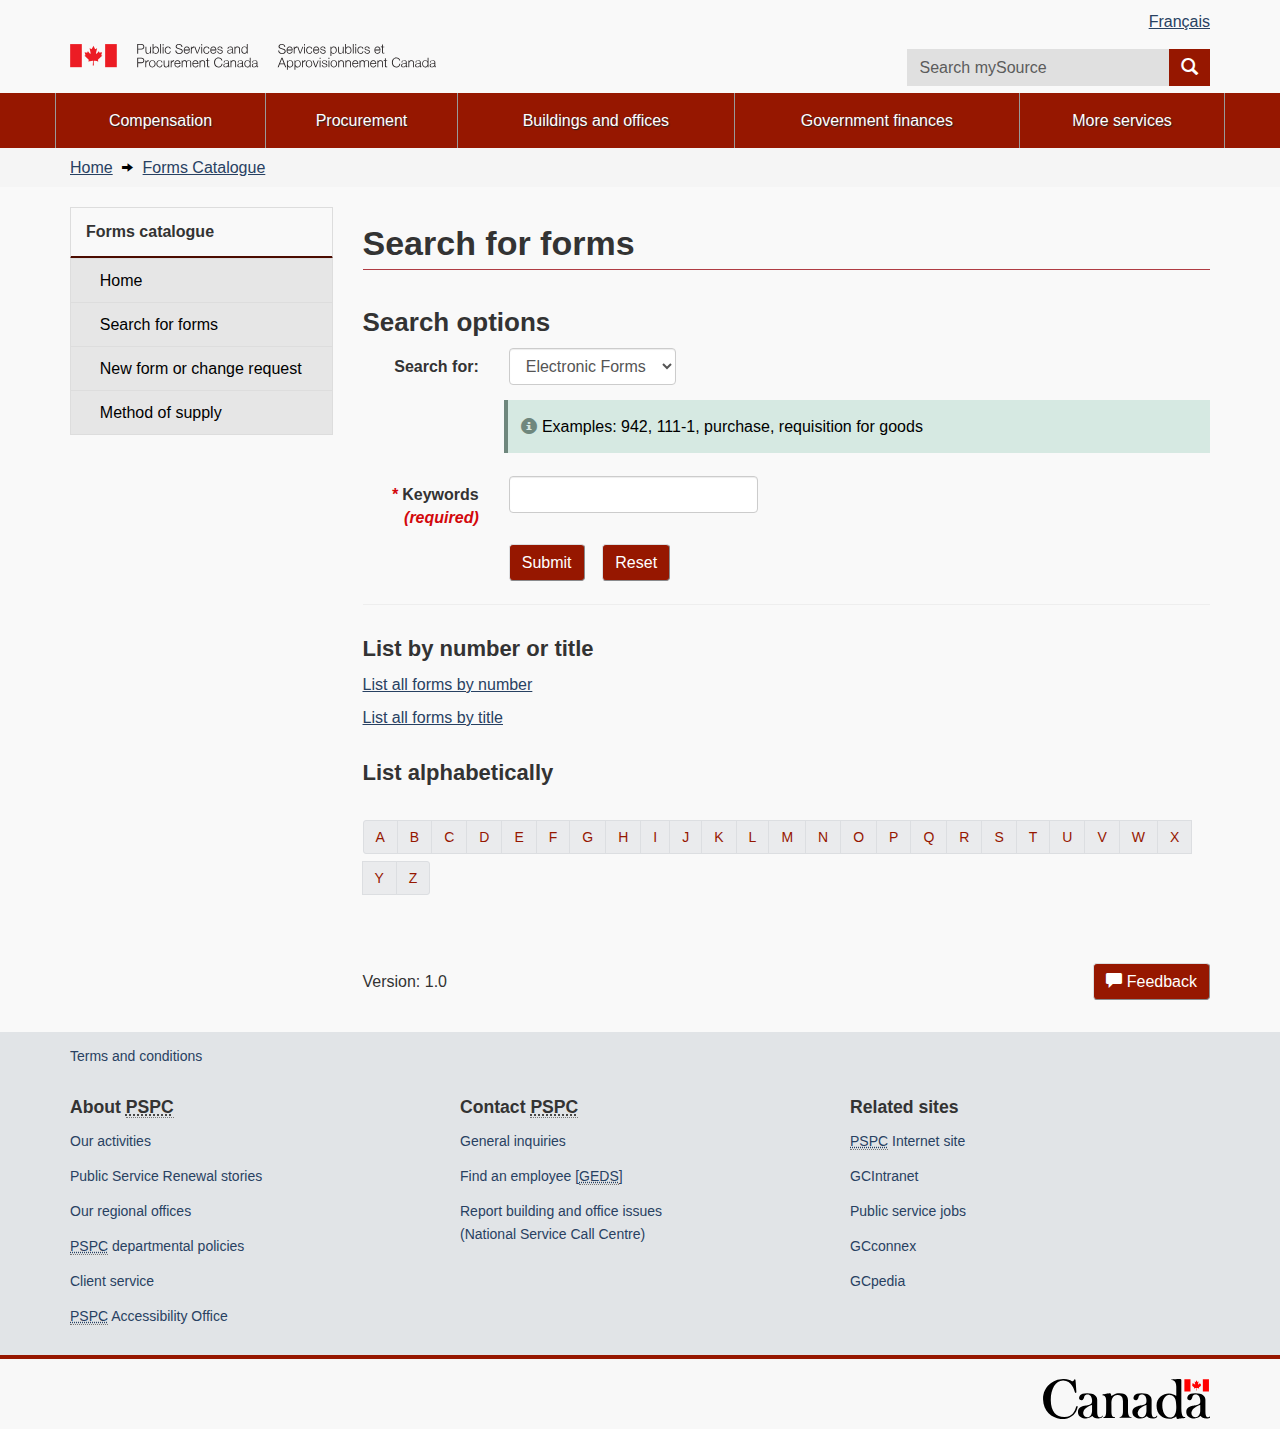
==== search_for_forms-e.html @ b8d3c21c "PSPC CLF and Homepage Import" ====
<!--- 
$Source: /home/cvsroot/FORMS_SBWA/forms/htdocs/forms_new/text/search_for_forms-e.html.cfm,v $
$Revision: 1.1 $
$Date: 2004/09/13 15:99:07 $
**************************************************************************
--->


<!DOCTYPE html>
<!--[if lt IE 9]><html class="no-js lt-ie9" lang="en" dir="ltr"><![endif]-->
<!--[if gt IE 8]><!-->
<html class="no-js" lang="en" dir="ltr">
<!--<![endif]-->
<head>
<meta charset="utf-8"/>
<title>Forms catalogue Application - GCIntranet - PSPC</title>
<!-- Start of Metadata -->
<meta content="width=device-width, initial-scale=1" name="viewport"/>
<meta name="description" content="Public Services and Procurement Canada (PSPC) Forms Catologue" />
<meta name="dcterms.description" content="Public Services and Procurement Canada (PSPC) Forms Catologue" />
<meta name="dcterms.creator" content="Government of Canada, Public Services and Procurement Canada," />
<meta name="dcterms.title" content="Forms catalogue - GCIntranet - PSPC" />
<meta name="dcterms.issued" title="W3CDTF" content="2019-06-01" />
<meta name="dcterms.modified" title="W3CDTF" content="2019-06-01" />
<meta name="dcterms.subject" title="gccore" content="Forms" />
<meta name="dcterms.language" title="ISO639-2" content="eng" />
<meta name="keywords" content="Forms, Catalogue, Electronic Forms, Paper Forms" />
<!-- End of Metadata-->

<!-- Start of tete-head.html / D&eacute;but de tete-head.html -->
<!--[if gte IE 9 | !IE ]><!-->
<link href="./assets/favicon.ico" rel="icon" type="image/x-icon"/>
<link rel="stylesheet" href="./css/wet-boew.min.css"/>
<!--<![endif]-->
<link rel="stylesheet" href="./css/theme.min.css"/>
<!--[if lt IE 9]>
<link href="./assets/favicon.ico" rel="shortcut icon"/>
<link rel="stylesheet" href="./css/ie8-wet-boew.min.css"/>
<script src="http://ajax.googleapis.com/ajax/libs/jquery/1.11.1/jquery.min.js"></script>
<script src="./js/ie8-wet-boew.min.js"></script>
<link rel="stylesheet" href="./theme-tp-pw-publi-gcweb/css/ie8-theme-tp-pw-publi-gcweb.css"/><![endif]-->
<!--[if lte IE 9]>
<![endif]-->
<link rel="stylesheet" href="./theme-tp-pw-publi-gcweb/css/theme-tp-pw-publi-gcweb.css"/>
<!-- End of tete-head.html / Fin de tete-head.html -->

<!-- Start of Custom CSS -->
<!-- End of Custom CSS-->

<!-- Start of no script code -->
<noscript>
<link rel="stylesheet" href="./css/noscript.min.css"/>
</noscript>
<!-- End of no script code-->
<script>
<!--

//checking if string is a number or text
function num(x)
{
	var num = "Yes"

	for (i = 0; i < x.value.length; i++)
	{
		if(x.value.charAt(i) != "-")
 			{
			if(isNaN(x.value.charAt(i)))
			{
				num = "No" 
				break
			}
	     }	
	
	}

	if(num == "Yes")
	{
		document.Search.field.value = "number"
		document.Search.submit()
	}
	
	else
	{
		document.Search.field.value = "title_e"
		document.Search.submit()
	}
}

//bringing focus to the search criteria, selecting the text
function highlight()
{
	document.Search.words.focus()
	document.Search.words.select()
}

//-->
</script>
<script>dataLayer1 = [];</script>
</head>

<body vocab="http://schema.org/" typeof="WebPage">
<ul id="wb-tphp">
	<li class="wb-slc"> <a class="wb-sl" href="#wb-cont">Skip to main content</a> </li>
	<li class="wb-slc visible-sm visible-md visible-lg"> <a class="wb-sl" href="#wb-info">Skip to "About this site"</a> </li>
</ul>

<!-- Start of banner_site-site_banner-eng.html / D&eacute;but de banner_site-site_banner-eng.html -->
<header role="banner">
	<div id="wb-bnr" class="container">
		<section id="wb-lng" class="visible-md visible-lg text-right">
			<h2 class="wb-inv">Language selection</h2>
			<div class="row">
				<div class="col-md-12">
					<ul class="list-inline margin-bottom-none">
						<li><a lang="fr" href="http://publiservice.pwgsc.gc.ca/cgi-bin/language.pl">Fran&ccedil;ais</a></li>
					</ul>
				</div>
			</div>
		</section>
		<div class="row">
<div class="brand col-xs-8 col-sm-9 col-md-6">
<a href="http://gcintranet.tpsgc-pwgsc.gc.ca/gc/index-eng.html"><img src="./theme-tp-pw-publi-gcweb/img/sig-blk-en.svg" alt=""><span class="wb-inv">Public Services and Procurement Canada</span></a>
</div>
			<section class="wb-mb-links col-xs-4 col-sm-3 visible-sm visible-xs" id="wb-glb-mn">
				<h2>Search and menus</h2>
				<ul class="list-inline text-right chvrn">
					<li><a href="#mb-pnl" title="Search and menus" aria-controls="mb-pnl" class="overlay-lnk" role="button"><span class="glyphicon glyphicon-search"><span class="glyphicon glyphicon-th-list"><span class="wb-inv">Search and menus</span></span></span></a></li>
				</ul>
				<div id="mb-pnl"></div>
			</section>
			<section id="wb-srch" class="col-xs-6 text-right visible-md visible-lg">
				<h2 class="wb-inv">Search</h2>
			<form action="https://gcintranet-recherche-search.tpsgc-pwgsc.gc.ca/b-eng.php" method="get" name="cse-search-box" role="search" class="form-inline">
			<div class="form-group">
			<label for="gcwu-srch" class="wb-inv">Search website</label>
			<input id="gcwu-srch" class="wb-srch-q form-control" name="q" value="" size="27" maxlength="150" placeholder="Search mySource" type="search">
			<input name="checkboxgcintranet" value="true" type="hidden">
			<input type="hidden" name="pagesize" value="10">
			<input type="hidden" name="page" value="1">
			<input type="hidden" name="language" value="en">
			</div>
			<div class="form-group submit">
			<button type="submit" id="wb-srch-sub" class="btn btn-primary btn-small" name="search"><span class="glyphicon-search glyphicon"></span><span class="wb-inv">Search</span></button>
			</div>
			</form>
			</section>
		</div>
	</div>
	<!-- End of banner_site-site_banner-eng.html / Fin De banner_site-site_banner-eng.html --> 
	
	<!-- Start of nav_mega-mega_nav-eng.html / D&eacute;but de nav_mega-mega_nav-eng.html -->
	<nav role="navigation" id="wb-sm" class="wb-menu visible-md visible-lg" data-trgt="mb-pnl" data-ajax-fetch="./html5/includes/sitemenu-eng.html" typeof="SiteNavigationElement">
		<h2 class="wb-inv">Topics menu</h2>
		<div class="container visible-md visible-lg nvbar">
			<div class="row">
				<ul class="list-inline menu">
					<li><a href="http://gcintranet.tpsgc-pwgsc.gc.ca/gc/rem-eng.html">Compensation</a></li>
					<li><a href="http://gcintranet.tpsgc-pwgsc.gc.ca/gc/app-proc-eng.html">Procurement</a></li>
					<li><a href="http://gcintranet.tpsgc-pwgsc.gc.ca/gc/immeub-build-eng.html">Buildings and offices</a></li>
					<li><a href="http://gcintranet.tpsgc-pwgsc.gc.ca/fp-gf/index-eng.html">Government finances</a></li>
					<li><a href="http://gcintranet.tpsgc-pwgsc.gc.ca/gc/services-eng.html">More services</a></li>
				</ul>
			</div>
		</div>
	</nav>
	<!-- End of nav_mega-mega_nav-eng.html / Fin De nav_mega-mega_nav-eng.html -->
	
	<nav role="navigation" id="wb-bc" class="" property="breadcrumb">
		<h2 class="wb-inv">You are here:</h2>
		<div class="container">
			<div class="row">
				<ol class="breadcrumb">
					<!-- Start of pain-bread-eng.html / D&eacute;but de pain-bread-eng.html -->
					<li> <a href="http://gcintranet.tpsgc-pwgsc.gc.ca/gc/index-eng.html">Home</a> </li>
					<!-- End of pain-bread-eng.html / Fin De pain-bread-eng.html --> 
					<!-- Start of pain-bread-eng.html / D&eacute;but de pain-bread-eng.html -->
					<li> <a href="http://webdev08.tpsgc-pwgsc.gc.ca/forms_new/text/index-eng.html">Forms Catalogue</a> </li>
					<!-- End of pain-bread-eng.html / Fin De pain-bread-eng.html -->
					
				</ol>
			</div>
		</div>
	</nav>
</header>
<div class="container">
	<div class="row">
		<main property="mainContentOfPage" class="col-md-9 col-md-push-3" role="main"> 
			
			<!-- Start of Main Content -->
			<h1 property="name" id="wb-cont">Search for forms</h1>
			<h2>Search options</h2>
			<h3 class="wb-inv">Search keywords</h3>
			<div class="wb-frmvld">
			<form action="/forms/index.cfm" method="get" name="Search" class="form-horizontal">
				<!-- Hidden Fields -->
				<input type="hidden" name="lang" value="e">
				<input type="hidden" name="listall" value="no">
				<input type="hidden" name="method" value="s">
				<input type="hidden" name="field" value="">
				<div class="form-group">
					<label for="searchfor" class="col-sm-2 control-label">Search for:</label>
					 <div class="col-md-10">
						<select name="type" id="searchfor" class="form-control">
							<option value="e">Electronic Forms</option>
							<option value="p">Paper Forms</option>
						</select>
					</div>
				</div>
				
				
	<div class="alert alert-info col-sm-offset-2 col-md-10">
						<p>Examples: 942, 111-1, purchase, requisition for goods</p>
					</div>
				
				<div class="form-group">
					<label class="col-sm-2 control-label required" for="keywords"><span class="field-name">Keywords</span><strong class="required"> (required)</strong></label>
					<div class="col-md-8">
						<input type="text" class="form-control" name="words" id="keywords" size="25" required="required">
				</div>
				</div>
				
				<div class="form-group">
				
			<!--		<script>
			document.write('<a href="javascript:num(document.Search.words);"><button type="submit" class="btn btn-default" onclick="num(document.Search.words)">Submit</button>')
			&nbsp;&nbsp;<button type="submit" class="btn btn-default">Reset</button>')
		</script>
						<noscript>-->
						<div class="col-sm-offset-2 col-md-8">
						<input type="Submit" name="Submit" value="Submit" class="btn btn-default">
						&nbsp;&nbsp;
						<input type="Reset" value="Reset" class="btn btn-default">
						</div>
				<!--	</noscript>-->
					
				</div>
			</form>
			</div>
			<hr>
			
			<h3>List by number or title</h3>
			<ul class="list-unstyled lst-spcd">
		<li>	<a href="/forms/index.cfm?lang=e&amp;reckey=20&amp;words=&amp;field=number_e&amp;method=s&amp;type=e&amp;listall=true">List all forms by number</a>
		</li>
			<li>
			<a href="/forms/index.cfm?lang=e&amp;reckey=20&amp;words=&amp;field=title_e&amp;method=s&amp;type=e&amp;listall=true">List all forms by title</a>
		</li>
		</ul>
		
			<h3>List alphabetically</h3>
			<ul class="pagination pagination-sm">
				<li><a href="/forms/index.cfm?lang=e&amp;reckey=20&amp;type=e&amp;method=b&amp;field=title_e&amp;words=a&amp;listall=no">A<span class="wb-inv">Go to Page A</span></a></li>
				<li><a href="/forms/index.cfm?lang=e&amp;reckey=20&amp;type=e&amp;method=b&amp;field=title_e&amp;words=b&amp;listall=no">B <span class="wb-inv">Go to Page B</span></a> </li>
				<li><a href="/forms/index.cfm?lang=e&amp;reckey=20&amp;type=e&amp;method=b&amp;field=title_e&amp;words=c&amp;listall=no">C <span class="wb-inv">Go to Page C</span></a> </li>
				<li><a href="/forms/index.cfm?lang=e&amp;reckey=20&amp;type=e&amp;method=b&amp;field=title_e&amp;words=d&amp;listall=no">D <span class="wb-inv">Go to Page D</span></a> </li>
				<li><a href="/forms/index.cfm?lang=e&amp;reckey=20&amp;type=e&amp;method=b&amp;field=title_e&amp;words=e&amp;listall=no">E <span class="wb-inv">Go to Page E</span></a></li>
				<li><a href="/forms/index.cfm?lang=e&amp;reckey=20&amp;type=e&amp;method=b&amp;field=title_e&amp;words=f&amp;listall=no">F <span class="wb-inv">Go to Page F</span></a></li>
				<li><a href="/forms/index.cfm?lang=e&amp;reckey=20&amp;type=e&amp;method=b&amp;field=title_e&amp;words=g&amp;listall=no">G <span class="wb-inv">Go to Page G</span></a></li>
				<li><a href="/forms/index.cfm?lang=e&amp;reckey=20&amp;type=e&amp;method=b&amp;field=title_e&amp;words=h&amp;listall=no">H <span class="wb-inv">Go to Page H</span></a></li>
				<li><a href="/forms/index.cfm?lang=e&amp;reckey=20&amp;type=e&amp;method=b&amp;field=title_e&amp;words=i&amp;listall=no">I <span class="wb-inv">Go to Page I</span></a></li>
				<li><a href="/forms/index.cfm?lang=e&amp;reckey=20&amp;type=e&amp;method=b&amp;field=title_e&amp;words=j&amp;listall=no">J <span class="wb-inv">Go to Page J</span></a></li>
				<li><a href="/forms/index.cfm?lang=e&amp;reckey=20&amp;type=e&amp;method=b&amp;field=title_e&amp;words=k&amp;listall=no">K <span class="wb-inv">Go to Page K</span></a></li>
				<li><a href="/forms/index.cfm?lang=e&amp;reckey=20&amp;type=e&amp;method=b&amp;field=title_e&amp;words=l&amp;listall=no">L <span class="wb-inv">Go to Page L</span></a></li>
				<li><a href="/forms/index.cfm?lang=e&amp;reckey=20&amp;type=e&amp;method=b&amp;field=title_e&amp;words=m&amp;listall=no">M <span class="wb-inv">Go to Page M</span></a></li>
				<li><a href="/forms/index.cfm?lang=e&amp;reckey=20&amp;type=e&amp;method=b&amp;field=title_e&amp;words=n&amp;listall=no">N <span class="wb-inv">Go to Page N</span></a></li>
				<li><a href="/forms/index.cfm?lang=e&amp;reckey=20&amp;type=e&amp;method=b&amp;field=title_e&amp;words=o&amp;listall=no">O <span class="wb-inv">Go to Page 1</span></a></li>
				<li><a href="/forms/index.cfm?lang=e&amp;reckey=20&amp;type=e&amp;method=b&amp;field=title_e&amp;words=p&amp;listall=no">P <span class="wb-inv">Go to Page P</span></a></li>
				<li><a href="/forms/index.cfm?lang=e&amp;reckey=20&amp;type=e&amp;method=b&amp;field=title_e&amp;words=q&amp;listall=no">Q <span class="wb-inv">Go to Page Q</span></a></li>
				<li><a href="/forms/index.cfm?lang=e&amp;reckey=20&amp;type=e&amp;method=b&amp;field=title_e&amp;words=r&amp;listall=no">R <span class="wb-inv">Go to Page R</span></a></li>
				<li><a href="/forms/index.cfm?lang=e&amp;reckey=20&amp;type=e&amp;method=b&amp;field=title_e&amp;words=s&amp;listall=no">S <span class="wb-inv">Go to Page S</span></a></li>
				<li><a href="/forms/index.cfm?lang=e&amp;reckey=20&amp;type=e&amp;method=b&amp;field=title_e&amp;words=t&amp;listall=no">T <span class="wb-inv">Go to Page T</span></a></li>
				<li><a href="/forms/index.cfm?lang=e&amp;reckey=20&amp;type=e&amp;method=b&amp;field=title_e&amp;words=u&amp;listall=no">U <span class="wb-inv">Go to Page U</span></a></li>
				<li><a href="/forms/index.cfm?lang=e&amp;reckey=20&amp;type=e&amp;method=b&amp;field=title_e&amp;words=v&amp;listall=no">V <span class="wb-inv">Go to Page V</span></a></li>
				<li><a href="/forms/index.cfm?lang=e&amp;reckey=20&amp;type=e&amp;method=b&amp;field=title_e&amp;words=w&amp;listall=no">W <span class="wb-inv">Go to Page W</span></a></li>
				<li><a href="/forms/index.cfm?lang=e&amp;reckey=20&amp;type=e&amp;method=b&amp;field=title_e&amp;words=x&amp;listall=no">X <span class="wb-inv">Go to Page X</span></a></li>
				<li><a href="/forms/index.cfm?lang=e&amp;reckey=20&amp;type=e&amp;method=b&amp;field=title_e&amp;words=y&amp;listall=no">Y <span class="wb-inv">Go to Page Y</span></a></li>
				<li><a href="/forms/index.cfm?lang=e&amp;reckey=20&amp;type=e&amp;method=b&amp;field=title_e&amp;words=z&amp;listall=no">Z <span class="wb-inv">Go to Page Z</span></a></li>
			</ul>
			<div class="row pagedetails">
				<div class="col-xs-6 datemod">
					<dl id="wb-dtmd">
						<dt>Version:&#32;</dt>
						<dd>1.0
							
						</dd>
					</dl>
				</div>
				<div class="col-xs-6 text-right"> <a href="http://gcintranet.tpsgc-pwgsc.gc.ca/gc/questions-eng.html" class="btn btn-default"><span class="glyphicon glyphicon-comment mrgn-rght-sm"></span>Feedback<span class="wb-inv"> about this web site</span></a> </div>
			</div>
		</main>
		<!-- End of Main Content --> 
		
		<!-- Start of menu_gauche-left-menu-eng.html / D&eacute;but de menu_gauche-left-menu-eng.html -->
		<nav class="wb-sec col-md-3 col-md-pull-9" typeof="SiteNavigationElement" id="wb-sec" role="navigation">
			<h2 id="wb-sec-h" class="wb-inv">Section menu</h2>
			<ul class="list-group menu list-unstyled">
				<li>
					<h3 class="wb-navcurr">Forms catalogue</h3>
					<ul class="list-group menu list-unstyled">
						<li><a class="list-group-item" href="http://webdev08.tpsgc-pwgsc.gc.ca/forms/text/index-eng.html">Home</a></li>
						<li><a class="list-group-item" href="/forms/text/search_for_forms-e.html">Search for forms</a></li>
						<li><a class="list-group-item" href="http://webdev08.tpsgc-pwgsc.gc.ca/forms/text/new_form_or_change_request-eng.html">New form or change request</a></li>
						<!--<li><a class="list-group-item" href="http://webdev08.tpsgc-pwgsc.gc.ca/forms/text/definitions-eng.html">Catalogue definitions</a></li>-->
						<li><a class="list-group-item" href="http://webdev08.tpsgc-pwgsc.gc.ca/forms/text/method-eng.html">Method of supply</a></li>
						<!--<li><a class="list-group-item" href="http://webdev08.tpsgc-pwgsc.gc.ca/forms/text/printing-eng.html">Printing plants</a></li>-->
						<!--<li><a class="list-group-item" href="http://webdev08.tpsgc-pwgsc.gc.ca/forms_new/text/faq-eng.html">FAQ</a></li>-->
					</ul>
				</li>
			</ul>
		</nav>
	</div>
</div>

<!-- Start of pied_site-site_footer-eng.html / D&eacute;but de pied_site-site_footer-eng.html -->
<footer role="contentinfo" id="wb-info">
	<nav role="navigation" class="container visible-sm visible-md visible-lg wb-navcurr">
		<h2 class="wb-inv">Site Information</h2>
		<div>
			<p><a href="/gc/avis-terms-eng.html" rel="license">Terms and conditions</a></p>
		</div>
		<div class="clear"></div>
		<div class="row">
			<section class="col-sm-4 col-lg-4">
				<h3>About <abbr title="Public Services and Procurement Canada">PSPC</abbr></h3>
				<ul class="list-unstyled">
					<li><a href="/gc/activ-eng.html" onclick="javascript:_paq.push(['trackEvent', 'Pied de page-Footer-EN', 'Our activities']);">Our activities</a></li>
					<li><a href="/rfp-psr/index-eng.html" onclick="javascript:_paq.push(['trackEvent', 'Pied de page-Footer-EN', 'Public Service Renewal stories']);">Public Service Renewal stories</a></li>
					<li><a href="/gc/region-eng.html" onclick="javascript:_paq.push(['trackEvent', 'Pied de page-Footer-EN', 'Our regional offices']);">Our regional offices</a></li>
					<li><a href="http://gcintranet.tpsgc-pwgsc.gc.ca/pm-dp/index-eng.html" onclick="javascript:_paq.push(['trackEvent', 'Pied de page-Footer-EN', 'PSPC departmental policies']);"><abbr title="Public Services and Procurement Canada">PSPC</abbr> departmental policies</a></li>
					<li><a href="http://gcintranet.tpsgc-pwgsc.gc.ca/sc-cs/index-eng.html" onclick="javascript:_paq.push(['trackEvent', 'Pied de page-Footer-EN', 'Client service']);">Client service</a></li>
					<li><a href="http://gcintranet.tpsgc-pwgsc.gc.ca/gc/ba-ao/index-eng.html" onclick="javascript:_paq.push(['trackEvent', 'Pied de page-Footer-EN', 'PSPC Accessibility Office']);"><abbr title="Public Services and Procurement Canada">PSPC</abbr> Accessibility Office</a></li>
				</ul>
			</section>
			<section class="col-sm-4 col-lg-4">
				<h3>Contact <abbr title="Public Services and Procurement Canada">PSPC</abbr></h3>
				<ul class="list-unstyled">
					<li><a href="/gc/questions-eng.html" onclick="javascript:_paq.push(['trackEvent', 'Pied de page-Footer-EN', 'General inquiries']);">General inquiries</a></li>
					<li><a href="http://gcdirectory-gcannuaire.ssc-spc.gc.ca/en/GCD/?pgid=014&amp;dn=OU=PSPC-SPAC,O=GC,C=CA" onclick="javascript:_paq.push(['trackEvent', 'Pied de page-Footer-EN', 'Find an employee [GEDS]']);">Find an employee [<abbr title="GCdirectory">GEDS</abbr>]</a></li>
					<li><a href="/gc/immeub-build/issues-eng.html" onclick="javascript:_paq.push(['trackEvent', 'Pied de page-Footer-EN', 'Report building and office issues (National Service Call Centre)']);">Report building and office issues<br />
						(National Service Call Centre)</a></li>
				</ul>
			</section>
			<section class="col-sm-4 col-lg-4">
				<h3>Related sites</h3>
				<ul class="list-unstyled">
					<li><a href="http://www.tpsgc-pwgsc.gc.ca/comm/index-eng.html" onclick="javascript:_paq.push(['trackEvent', 'Pied de page-Footer-EN', 'PSPC Internet site']);"><abbr title="Public Services and Procurement Canada">PSPC</abbr> Internet site</a></li>
					<!--<li><a href="https://www.canada.ca/en/public-services-procurement.html" onclick="javascript:_paq.push(['trackEvent', 'Pied de page-Footer-EN', 'PSPC on Canada.ca']);"><abbr title="Public Services and Procurement Canada">PSPC</abbr> on Canada.ca</a></li> -->
					<li><a href="http://intranet.canada.ca/index-eng.asp" onclick="javascript:_paq.push(['trackEvent', 'Pied de page-Footer-EN', 'GCIntranet']);">GCIntranet</a></li>
					<li><a href="https://www.canada.ca/en/public-service-commission/jobs/services/gc-jobs.html" onclick="javascript:_paq.push(['trackEvent', 'Pied de page-Footer-EN', 'Public service jobs']);">Public service jobs</a></li>
					<li><a href="http://gcconnex.gc.ca/" onclick="javascript:_paq.push(['trackEvent', 'Pied de page-Footer-EN', 'GCconnex']);">GCconnex</a></li>
					<li><a href="http://www.gcpedia.gc.ca/wiki/?setlang=en" onclick="javascript:_paq.push(['trackEvent', 'Pied de page-Footer-EN', 'GCpedia']);">GCpedia</a></li>
				</ul>
			</section>
			<!--			<div class="col-sm-3 col-lg-3 brdr-lft">
				<section>
					<h3>Stay connected</h3>
						<ul class="list-unstyled">
							<li><a href="http://news.gc.ca/web/index-en.do">Flickr</a></li>
							<li><a href="https://www.youtube.com/user/PSPCanada">Youtube</a></li>
							<li><a href="https://twitter.com/PSPC_TPSGC">Twitter</a></li>
							<li><a href="http://www.gcpedia.gc.ca/wiki/Public_Works_and_Government_Services_Canada">GCPedia</a></li>
							<li><a href="http://gcconnex.gc.ca/">GCConnex</a></li>
						</ul>
				</section>
			</div> --> 
		</div>
	</nav>
	<div class="brand">
		<div class="container">
			<div class="row">
				<div class="col-xs-6 visible-sm visible-xs tofpg"> <a href="#wb-cont">Top of Page <span class="glyphicon glyphicon-chevron-up"></span></a> </div>
				<div class="col-xs-6 col-md-12 text-right"> <img src="./assets/wmms-blk.svg" alt=""><span class="wb-inv">Symbol of the Government of Canada</span> </div>
			</div>
		</div>
	</div>
</footer>
<!-- End of pied_site-site_footer-eng.html / Fin De pied_site-site_footer-eng.html --> 
<script src="/forms_new/includes/piwik.js"></script> 
<!-- Start of script-pied_site-site_footer.html / D&eacute;but de script-pied_site-site_footer.html --> 
<!--[if gte IE 9 | !IE ]><!--> <script src="http://ajax.googleapis.com/ajax/libs/jquery/2.1.1/jquery.min.js"></script> <script src="./js/wet-boew.min.js"></script> <!--<![endif]--> 
<!--[if lt IE 9]><script src="./js/ie8-wet-boew2.min.js"></script><![endif]--> 
<!-- End of script-pied_site-site_footer.html / Fin De script-pied_site-site_footer.html --> 

<!-- Start of Custom Scripts --> 
<!-- End of Custom Scripts -->
</body>
</html>
---- css/wet-boew.min.css ----
@charset "utf-8";/*!
 * Web Experience Toolkit (WET) / Boîte à outils de l'expérience Web (BOEW)
 * wet-boew.github.io/wet-boew/License-en.html / wet-boew.github.io/wet-boew/Licence-fr.html
 * 4.0.13 - 2015-04-21
 *
 *//*! normalize.css v3.0.2 | MIT License | git.io/normalize */html{font-family:sans-serif;-ms-text-size-adjust:100%;-webkit-text-size-adjust:100%}body{margin:0}article,aside,details,figcaption,figure,footer,header,hgroup,main,menu,nav,section,summary{display:block}audio,canvas,progress,video{display:inline-block;vertical-align:baseline}audio:not([controls]){display:none;height:0}[hidden],template{display:none}a{background-color:transparent}a:active,a:hover{outline:0}b,strong{font-weight:700}dfn{font-style:italic}h1{margin:.67em 0}mark{background:#ff0;color:#000}sub,sup{font-size:75%;line-height:0;position:relative;vertical-align:baseline}sup{top:-.5em}sub{bottom:-.25em}img{border:0}svg:not(:root){overflow:hidden}hr{-moz-box-sizing:content-box;-webkit-box-sizing:content-box;box-sizing:content-box;height:0}pre{overflow:auto}code,kbd,pre,samp{font-size:1em}button,input,optgroup,select,textarea{color:inherit;font:inherit;margin:0}button{overflow:visible}button,select{text-transform:none}button,html input[type=button],input[type=reset],input[type=submit]{-webkit-appearance:button;cursor:pointer}button[disabled],html input[disabled]{cursor:default}button::-moz-focus-inner,input::-moz-focus-inner{border:0;padding:0}input[type=checkbox],input[type=radio]{-webkit-box-sizing:border-box;-moz-box-sizing:border-box;box-sizing:border-box;padding:0}input[type=number]::-webkit-inner-spin-button,input[type=number]::-webkit-outer-spin-button{height:auto}input[type=search]::-webkit-search-cancel-button,input[type=search]::-webkit-search-decoration{-webkit-appearance:none}textarea{overflow:auto}optgroup{font-weight:700}table{border-collapse:collapse;border-spacing:0}td,th{padding:0}/*! Source: https://github.com/h5bp/html5-boilerplate/blob/master/src/css/main.css */@media print{*,:after,:before{background:transparent!important;color:#000!important;-webkit-box-shadow:none!important;box-shadow:none!important;text-shadow:none!important}a,a:visited{text-decoration:underline}a[href]:after{content:" (" attr(href) ")"}abbr[title]:after{content:" (" attr(title) ")"}a[href^="#"]:after,a[href^="javascript:"]:after{content:""}blockquote,pre{border:1px solid #999;page-break-inside:avoid}thead{display:table-header-group}img,tr{page-break-inside:avoid}img{max-width:100%!important}h2,h3,p{orphans:3;widows:3}h2,h3{page-break-after:avoid}select{background:#fff!important}.navbar{display:none}.btn>.caret,.dropup>.btn>.caret{border-top-color:#000!important}.label{border:1px solid #000}.table{border-collapse:collapse!important}.table td,.table th{background-color:#fff!important}.table-bordered td,.table-bordered th{border:1px solid #ddd!important}}@font-face{font-family:'Glyphicons Halflings';src:url(../fonts/glyphicons-halflings-regular.eot);src:url(../fonts/glyphicons-halflings-regular.eot?#iefix) format('embedded-opentype'),url(../fonts/glyphicons-halflings-regular.woff) format('woff'),url(../fonts/glyphicons-halflings-regular.ttf) format('truetype'),url(../fonts/glyphicons-halflings-regular.svg#glyphicons_halflingsregular) format('svg')}.glyphicon{position:relative;top:1px;display:inline-block;font-family:'Glyphicons Halflings';font-style:normal;font-weight:400;line-height:1;-webkit-font-smoothing:antialiased;-moz-osx-font-smoothing:grayscale}.glyphicon-asterisk:before{content:"\2a"}.glyphicon-plus:before{content:"\2b"}.glyphicon-eur:before,.glyphicon-euro:before{content:"\20ac"}.glyphicon-minus:before{content:"\2212"}.glyphicon-cloud:before{content:"\2601"}.glyphicon-envelope:before{content:"\2709"}.glyphicon-pencil:before{content:"\270f"}.glyphicon-glass:before{content:"\e001"}.glyphicon-music:before{content:"\e002"}.glyphicon-search:before{content:"\e003"}.glyphicon-heart:before{content:"\e005"}.glyphicon-star:before{content:"\e006"}.glyphicon-star-empty:before{content:"\e007"}.glyphicon-user:before{content:"\e008"}.glyphicon-film:before{content:"\e009"}.glyphicon-th-large:before{content:"\e010"}.glyphicon-th:before{content:"\e011"}.glyphicon-th-list:before{content:"\e012"}.glyphicon-ok:before{content:"\e013"}.glyphicon-remove:before{content:"\e014"}.glyphicon-zoom-in:before{content:"\e015"}.glyphicon-zoom-out:before{content:"\e016"}.glyphicon-off:before{content:"\e017"}.glyphicon-signal:before{content:"\e018"}.glyphicon-cog:before{content:"\e019"}.glyphicon-trash:before{content:"\e020"}.glyphicon-home:before{content:"\e021"}.glyphicon-file:before{content:"\e022"}.glyphicon-time:before{content:"\e023"}.glyphicon-road:before{content:"\e024"}.glyphicon-download-alt:before{content:"\e025"}.glyphicon-download:before{content:"\e026"}.glyphicon-upload:before{content:"\e027"}.glyphicon-inbox:before{content:"\e028"}.glyphicon-play-circle:before{content:"\e029"}.glyphicon-repeat:before{content:"\e030"}.glyphicon-refresh:before{content:"\e031"}.glyphicon-list-alt:before{content:"\e032"}.glyphicon-lock:before{content:"\e033"}.glyphicon-flag:before{content:"\e034"}.glyphicon-headphones:before{content:"\e035"}.glyphicon-volume-off:before{content:"\e036"}.glyphicon-volume-down:before{content:"\e037"}.glyphicon-volume-up:before{content:"\e038"}.glyphicon-qrcode:before{content:"\e039"}.glyphicon-barcode:before{content:"\e040"}.glyphicon-tag:before{content:"\e041"}.glyphicon-tags:before{content:"\e042"}.glyphicon-book:before{content:"\e043"}.glyphicon-bookmark:before{content:"\e044"}.glyphicon-print:before{content:"\e045"}.glyphicon-camera:before{content:"\e046"}.glyphicon-font:before{content:"\e047"}.glyphicon-bold:before{content:"\e048"}.glyphicon-italic:before{content:"\e049"}.glyphicon-text-height:before{content:"\e050"}.glyphicon-text-width:before{content:"\e051"}.glyphicon-align-left:before{content:"\e052"}.glyphicon-align-center:before{content:"\e053"}.glyphicon-align-right:before{content:"\e054"}.glyphicon-align-justify:before{content:"\e055"}.glyphicon-list:before{content:"\e056"}.glyphicon-indent-left:before{content:"\e057"}.glyphicon-indent-right:before{content:"\e058"}.glyphicon-facetime-video:before{content:"\e059"}.glyphicon-picture:before{content:"\e060"}.glyphicon-map-marker:before{content:"\e062"}.glyphicon-adjust:before{content:"\e063"}.glyphicon-tint:before{content:"\e064"}.glyphicon-edit:before{content:"\e065"}.glyphicon-share:before{content:"\e066"}.glyphicon-check:before{content:"\e067"}.glyphicon-move:before{content:"\e068"}.glyphicon-step-backward:before{content:"\e069"}.glyphicon-fast-backward:before{content:"\e070"}.glyphicon-backward:before{content:"\e071"}.glyphicon-play:before{content:"\e072"}.glyphicon-pause:before{content:"\e073"}.glyphicon-stop:before{content:"\e074"}.glyphicon-forward:before{content:"\e075"}.glyphicon-fast-forward:before{content:"\e076"}.glyphicon-step-forward:before{content:"\e077"}.glyphicon-eject:before{content:"\e078"}.glyphicon-chevron-left:before{content:"\e079"}.glyphicon-chevron-right:before{content:"\e080"}.glyphicon-plus-sign:before{content:"\e081"}.glyphicon-minus-sign:before{content:"\e082"}.glyphicon-remove-sign:before{content:"\e083"}.glyphicon-ok-sign:before{content:"\e084"}.glyphicon-question-sign:before{content:"\e085"}.glyphicon-info-sign:before{content:"\e086"}.glyphicon-screenshot:before{content:"\e087"}.glyphicon-remove-circle:before{content:"\e088"}.glyphicon-ok-circle:before{content:"\e089"}.glyphicon-ban-circle:before{content:"\e090"}.glyphicon-arrow-left:before{content:"\e091"}.glyphicon-arrow-right:before{content:"\e092"}.glyphicon-arrow-up:before{content:"\e093"}.glyphicon-arrow-down:before{content:"\e094"}.glyphicon-share-alt:before{content:"\e095"}.glyphicon-resize-full:before{content:"\e096"}.glyphicon-resize-small:before{content:"\e097"}.glyphicon-exclamation-sign:before{content:"\e101"}.glyphicon-gift:before{content:"\e102"}.glyphicon-leaf:before{content:"\e103"}.glyphicon-fire:before{content:"\e104"}.glyphicon-eye-open:before{content:"\e105"}.glyphicon-eye-close:before{content:"\e106"}.glyphicon-warning-sign:before{content:"\e107"}.glyphicon-plane:before{content:"\e108"}.glyphicon-calendar:before{content:"\e109"}.glyphicon-random:before{content:"\e110"}.glyphicon-comment:before{content:"\e111"}.glyphicon-magnet:before{content:"\e112"}.glyphicon-chevron-up:before{content:"\e113"}.glyphicon-chevron-down:before{content:"\e114"}.glyphicon-retweet:before{content:"\e115"}.glyphicon-shopping-cart:before{content:"\e116"}.glyphicon-folder-close:before{content:"\e117"}.glyphicon-folder-open:before{content:"\e118"}.glyphicon-resize-vertical:before{content:"\e119"}.glyphicon-resize-horizontal:before{content:"\e120"}.glyphicon-hdd:before{content:"\e121"}.glyphicon-bullhorn:before{content:"\e122"}.glyphicon-bell:before{content:"\e123"}.glyphicon-certificate:before{content:"\e124"}.glyphicon-thumbs-up:before{content:"\e125"}.glyphicon-thumbs-down:before{content:"\e126"}.glyphicon-hand-right:before{content:"\e127"}.glyphicon-hand-left:before{content:"\e128"}.glyphicon-hand-up:before{content:"\e129"}.glyphicon-hand-down:before{content:"\e130"}.glyphicon-circle-arrow-right:before{content:"\e131"}.glyphicon-circle-arrow-left:before{content:"\e132"}.glyphicon-circle-arrow-up:before{content:"\e133"}.glyphicon-circle-arrow-down:before{content:"\e134"}.glyphicon-globe:before{content:"\e135"}.glyphicon-wrench:before{content:"\e136"}.glyphicon-tasks:before{content:"\e137"}.glyphicon-filter:before{content:"\e138"}.glyphicon-briefcase:before{content:"\e139"}.glyphicon-fullscreen:before{content:"\e140"}.glyphicon-dashboard:before{content:"\e141"}.glyphicon-paperclip:before{content:"\e142"}.glyphicon-heart-empty:before{content:"\e143"}.glyphicon-link:before{content:"\e144"}.glyphicon-phone:before{content:"\e145"}.glyphicon-pushpin:before{content:"\e146"}.glyphicon-usd:before{content:"\e148"}.glyphicon-gbp:before{content:"\e149"}.glyphicon-sort:before{content:"\e150"}.glyphicon-sort-by-alphabet:before{content:"\e151"}.glyphicon-sort-by-alphabet-alt:before{content:"\e152"}.glyphicon-sort-by-order:before{content:"\e153"}.glyphicon-sort-by-order-alt:before{content:"\e154"}.glyphicon-sort-by-attributes:before{content:"\e155"}.glyphicon-sort-by-attributes-alt:before{content:"\e156"}.glyphicon-unchecked:before{content:"\e157"}.glyphicon-expand:before{content:"\e158"}.glyphicon-collapse-down:before{content:"\e159"}.glyphicon-collapse-up:before{content:"\e160"}.glyphicon-log-in:before{content:"\e161"}.glyphicon-flash:before{content:"\e162"}.glyphicon-log-out:before{content:"\e163"}.glyphicon-new-window:before{content:"\e164"}.glyphicon-record:before{content:"\e165"}.glyphicon-save:before{content:"\e166"}.glyphicon-open:before{content:"\e167"}.glyphicon-saved:before{content:"\e168"}.glyphicon-import:before{content:"\e169"}.glyphicon-export:before{content:"\e170"}.glyphicon-send:before{content:"\e171"}.glyphicon-floppy-disk:before{content:"\e172"}.glyphicon-floppy-saved:before{content:"\e173"}.glyphicon-floppy-remove:before{content:"\e174"}.glyphicon-floppy-save:before{content:"\e175"}.glyphicon-floppy-open:before{content:"\e176"}.glyphicon-credit-card:before{content:"\e177"}.glyphicon-transfer:before{content:"\e178"}.glyphicon-cutlery:before{content:"\e179"}.glyphicon-header:before{content:"\e180"}.glyphicon-compressed:before{content:"\e181"}.glyphicon-earphone:before{content:"\e182"}.glyphicon-phone-alt:before{content:"\e183"}.glyphicon-tower:before{content:"\e184"}.glyphicon-stats:before{content:"\e185"}.glyphicon-sd-video:before{content:"\e186"}.glyphicon-hd-video:before{content:"\e187"}.glyphicon-subtitles:before{content:"\e188"}.glyphicon-sound-stereo:before{content:"\e189"}.glyphicon-sound-dolby:before{content:"\e190"}.glyphicon-sound-5-1:before{content:"\e191"}.glyphicon-sound-6-1:before{content:"\e192"}.glyphicon-sound-7-1:before{content:"\e193"}.glyphicon-copyright-mark:before{content:"\e194"}.glyphicon-registration-mark:before{content:"\e195"}.glyphicon-cloud-download:before{content:"\e197"}.glyphicon-cloud-upload:before{content:"\e198"}.glyphicon-tree-conifer:before{content:"\e199"}.glyphicon-tree-deciduous:before{content:"\e200"}*,:after,:before{-webkit-box-sizing:border-box;-moz-box-sizing:border-box;box-sizing:border-box}html{font-size:10px;-webkit-tap-highlight-color:rgba(0,0,0,0)}body{font-family:"Helvetica Neue",Helvetica,Arial,sans-serif;font-size:16px;line-height:1.4375;color:#333;background-color:#fff}button,input,select,textarea{font-family:inherit;font-size:inherit;line-height:inherit}a{color:#295376}a:focus,a:hover{color:#0535d2;text-decoration:underline}a:focus{outline:thin dotted;outline:5px auto -webkit-focus-ring-color;outline-offset:-2px}figure{margin:0}img{vertical-align:middle}.img-responsive{display:block;max-width:100%;height:auto}.img-rounded{border-radius:6px}.img-thumbnail{padding:4px;line-height:1.4375;background-color:#fff;border:1px solid #ddd;border-radius:4px;-webkit-transition:all .2s ease-in-out;transition:all .2s ease-in-out;display:inline-block;max-width:100%;height:auto}.img-circle{border-radius:50%}hr{margin-top:23px;margin-bottom:23px;border:0;border-top:1px solid #eee}.sr-only{position:absolute;width:1px;height:1px;margin:-1px;padding:0;overflow:hidden;clip:rect(0,0,0,0);border:0}.sr-only-focusable:active,.sr-only-focusable:focus{position:static;width:auto;height:auto;margin:0;overflow:visible;clip:auto}.h1,.h2,.h3,.h4,.h5,.h6,h1,h2,h3,h4,h5,h6{font-family:inherit;line-height:1.1;color:inherit}.h1 .small,.h1 small,.h2 .small,.h2 small,.h3 .small,.h3 small,.h4 .small,.h4 small,.h5 .small,.h5 small,.h6 .small,.h6 small,h1 .small,h1 small,h2 .small,h2 small,h3 .small,h3 small,h4 .small,h4 small,h5 .small,h5 small,h6 .small,h6 small{font-weight:400;line-height:1;color:#767676}.h1,.h2,.h3,h1,h2,h3{margin-bottom:11.5px}.h1 .small,.h1 small,.h2 .small,.h2 small,.h3 .small,.h3 small,h1 .small,h1 small,h2 .small,h2 small,h3 .small,h3 small{font-size:65%}.h4,.h5,.h6,h4,h5,h6{margin-bottom:11.5px}.h4 .small,.h4 small,.h5 .small,.h5 small,.h6 .small,.h6 small,h4 .small,h4 small,h5 .small,h5 small,h6 .small,h6 small{font-size:75%}.h1,h1{font-size:34px}.h2,h2{font-size:26px}.h3,h3{font-size:22px}.h4,h4{font-size:18px}.h5,h5{font-size:16px}.h6,h6{font-size:14px}p{margin:0 0 11.5px}.lead{margin-bottom:23px;font-size:18px;font-weight:300;line-height:1.4}@media (min-width:768px){.lead{font-size:24px}}.small,small{font-size:87%}.mark,mark{background-color:#fcf8e3;padding:.2em}.text-left{text-align:left}.text-right{text-align:right}.text-center{text-align:center}.text-justify{text-align:justify}.text-nowrap{white-space:nowrap}.text-lowercase{text-transform:lowercase}.text-uppercase{text-transform:uppercase}.text-capitalize{text-transform:capitalize}.text-muted{color:#767676}.text-primary{color:#2572b4}a.text-primary:hover{color:#1c588a}.text-success{color:#3c763d}a.text-success:hover{color:#2b542b}.text-info{color:#31708f}a.text-info:hover{color:#245369}.text-warning{color:#8a6d3b}a.text-warning:hover{color:#66502c}.text-danger{color:#a94442}a.text-danger:hover{color:#843534}.bg-primary{color:#fff;background-color:#2572b4}a.bg-primary:hover{background-color:#1c588a}.bg-success{background-color:#dff0d8}a.bg-success:hover{background-color:#c1e2b3}.bg-info{background-color:#d9edf7}a.bg-info:hover{background-color:#afdaee}.bg-warning{background-color:#fcf8e3}a.bg-warning:hover{background-color:#f7ecb5}.bg-danger{background-color:#f2dede}a.bg-danger:hover{background-color:#e4b9b9}.page-header{padding-bottom:10.5px;margin:46px 0 23px;border-bottom:1px solid #eee}ol,ul{margin-top:0;margin-bottom:11.5px}ol ol,ol ul,ul ol,ul ul{margin-bottom:0}.list-unstyled{padding-left:0;list-style:none}.list-inline{padding-left:0;list-style:none;margin-left:-5px}.list-inline>li{display:inline-block;padding-left:5px;padding-right:5px}dl{margin-top:0;margin-bottom:23px}dd,dt{line-height:1.4375}dt{font-weight:700}dd{margin-left:0}.dl-horizontal dd:after,.dl-horizontal dd:before{content:" ";display:table}.dl-horizontal dd:after{clear:both}@media (min-width:768px){.dl-horizontal dt{float:left;width:160px;clear:left;text-align:right;overflow:hidden;text-overflow:ellipsis;white-space:nowrap}.dl-horizontal dd{margin-left:180px}}abbr[data-original-title],abbr[title]{cursor:help;border-bottom:1px dotted #767676}.initialism{font-size:90%;text-transform:uppercase}blockquote{padding:11.5px 23px;margin:0 0 23px;border-left:5px solid #eee}blockquote ol:last-child,blockquote p:last-child,blockquote ul:last-child{margin-bottom:0}blockquote .small,blockquote footer,blockquote small{display:block;font-size:80%;line-height:1.4375;color:#767676}blockquote .small:before,blockquote footer:before,blockquote small:before{content:'\2014 \00A0'}.blockquote-reverse,blockquote.pull-right{padding-right:15px;padding-left:0;border-right:5px solid #eee;border-left:0;text-align:right}.blockquote-reverse .small:before,.blockquote-reverse footer:before,.blockquote-reverse small:before,blockquote.pull-right .small:before,blockquote.pull-right footer:before,blockquote.pull-right small:before{content:''}.blockquote-reverse .small:after,.blockquote-reverse footer:after,.blockquote-reverse small:after,blockquote.pull-right .small:after,blockquote.pull-right footer:after,blockquote.pull-right small:after{content:'\00A0 \2014'}address{margin-bottom:23px;font-style:normal;line-height:1.4375}code,kbd,pre,samp{font-family:Menlo,Monaco,Consolas,"Courier New",monospace}code{padding:2px 4px;font-size:90%;color:#c7254e;background-color:#f9f2f4;border-radius:4px}kbd{padding:2px 4px;font-size:90%;color:#fff;background-color:#333;border-radius:3px;-webkit-box-shadow:inset 0 -1px 0 rgba(0,0,0,.25);box-shadow:inset 0 -1px 0 rgba(0,0,0,.25)}kbd kbd{padding:0;font-size:100%;font-weight:700;-webkit-box-shadow:none;box-shadow:none}pre{display:block;padding:11px;margin:0 0 11.5px;font-size:15px;line-height:1.4375;word-break:break-all;word-wrap:break-word;color:#333;background-color:#f5f5f5;border:1px solid #ccc;border-radius:4px}pre code{padding:0;font-size:inherit;color:inherit;white-space:pre-wrap;background-color:transparent;border-radius:0}.pre-scrollable{max-height:340px;overflow-y:scroll}.container{margin-right:auto;margin-left:auto;padding-left:15px;padding-right:15px}.container:after,.container:before{content:" ";display:table}.container:after{clear:both}@media (min-width:768px){.container{width:750px}}@media (min-width:992px){.container{width:970px}}@media (min-width:1200px){.container{width:1170px}}.container-fluid{margin-right:auto;margin-left:auto;padding-left:15px;padding-right:15px}.container-fluid:after,.container-fluid:before{content:" ";display:table}.container-fluid:after{clear:both}.row{margin-left:-15px;margin-right:-15px}.row:after,.row:before{content:" ";display:table}.row:after{clear:both}.col-lg-1,.col-lg-10,.col-lg-11,.col-lg-12,.col-lg-2,.col-lg-3,.col-lg-4,.col-lg-5,.col-lg-6,.col-lg-7,.col-lg-8,.col-lg-9,.col-md-1,.col-md-10,.col-md-11,.col-md-12,.col-md-2,.col-md-3,.col-md-4,.col-md-5,.col-md-6,.col-md-7,.col-md-8,.col-md-9,.col-sm-1,.col-sm-10,.col-sm-11,.col-sm-12,.col-sm-2,.col-sm-3,.col-sm-4,.col-sm-5,.col-sm-6,.col-sm-7,.col-sm-8,.col-sm-9,.col-xs-1,.col-xs-10,.col-xs-11,.col-xs-12,.col-xs-2,.col-xs-3,.col-xs-4,.col-xs-5,.col-xs-6,.col-xs-7,.col-xs-8,.col-xs-9{position:relative;min-height:1px;padding-left:15px;padding-right:15px}.col-xs-1,.col-xs-10,.col-xs-11,.col-xs-12,.col-xs-2,.col-xs-3,.col-xs-4,.col-xs-5,.col-xs-6,.col-xs-7,.col-xs-8,.col-xs-9{float:left}.col-xs-1{width:8.3333333333%}.col-xs-2{width:16.6666666667%}.col-xs-3{width:25%}.col-xs-4{width:33.3333333333%}.col-xs-5{width:41.6666666667%}.col-xs-6{width:50%}.col-xs-7{width:58.3333333333%}.col-xs-8{width:66.6666666667%}.col-xs-9{width:75%}.col-xs-10{width:83.3333333333%}.col-xs-11{width:91.6666666667%}.col-xs-12{width:100%}.col-xs-pull-0{right:auto}.col-xs-pull-1{right:8.3333333333%}.col-xs-pull-2{right:16.6666666667%}.col-xs-pull-3{right:25%}.col-xs-pull-4{right:33.3333333333%}.col-xs-pull-5{right:41.6666666667%}.col-xs-pull-6{right:50%}.col-xs-pull-7{right:58.3333333333%}.col-xs-pull-8{right:66.6666666667%}.col-xs-pull-9{right:75%}.col-xs-pull-10{right:83.3333333333%}.col-xs-pull-11{right:91.6666666667%}.col-xs-pull-12{right:100%}.col-xs-push-0{left:auto}.col-xs-push-1{left:8.3333333333%}.col-xs-push-2{left:16.6666666667%}.col-xs-push-3{left:25%}.col-xs-push-4{left:33.3333333333%}.col-xs-push-5{left:41.6666666667%}.col-xs-push-6{left:50%}.col-xs-push-7{left:58.3333333333%}.col-xs-push-8{left:66.6666666667%}.col-xs-push-9{left:75%}.col-xs-push-10{left:83.3333333333%}.col-xs-push-11{left:91.6666666667%}.col-xs-push-12{left:100%}.col-xs-offset-0{margin-left:0}.col-xs-offset-1{margin-left:8.3333333333%}.col-xs-offset-2{margin-left:16.6666666667%}.col-xs-offset-3{margin-left:25%}.col-xs-offset-4{margin-left:33.3333333333%}.col-xs-offset-5{margin-left:41.6666666667%}.col-xs-offset-6{margin-left:50%}.col-xs-offset-7{margin-left:58.3333333333%}.col-xs-offset-8{margin-left:66.6666666667%}.col-xs-offset-9{margin-left:75%}.col-xs-offset-10{margin-left:83.3333333333%}.col-xs-offset-11{margin-left:91.6666666667%}.col-xs-offset-12{margin-left:100%}@media (min-width:768px){.col-sm-1,.col-sm-10,.col-sm-11,.col-sm-12,.col-sm-2,.col-sm-3,.col-sm-4,.col-sm-5,.col-sm-6,.col-sm-7,.col-sm-8,.col-sm-9{float:left}.col-sm-1{width:8.3333333333%}.col-sm-2{width:16.6666666667%}.col-sm-3{width:25%}.col-sm-4{width:33.3333333333%}.col-sm-5{width:41.6666666667%}.col-sm-6{width:50%}.col-sm-7{width:58.3333333333%}.col-sm-8{width:66.6666666667%}.col-sm-9{width:75%}.col-sm-10{width:83.3333333333%}.col-sm-11{width:91.6666666667%}.col-sm-12{width:100%}.col-sm-pull-0{right:auto}.col-sm-pull-1{right:8.3333333333%}.col-sm-pull-2{right:16.6666666667%}.col-sm-pull-3{right:25%}.col-sm-pull-4{right:33.3333333333%}.col-sm-pull-5{right:41.6666666667%}.col-sm-pull-6{right:50%}.col-sm-pull-7{right:58.3333333333%}.col-sm-pull-8{right:66.6666666667%}.col-sm-pull-9{right:75%}.col-sm-pull-10{right:83.3333333333%}.col-sm-pull-11{right:91.6666666667%}.col-sm-pull-12{right:100%}.col-sm-push-0{left:auto}.col-sm-push-1{left:8.3333333333%}.col-sm-push-2{left:16.6666666667%}.col-sm-push-3{left:25%}.col-sm-push-4{left:33.3333333333%}.col-sm-push-5{left:41.6666666667%}.col-sm-push-6{left:50%}.col-sm-push-7{left:58.3333333333%}.col-sm-push-8{left:66.6666666667%}.col-sm-push-9{left:75%}.col-sm-push-10{left:83.3333333333%}.col-sm-push-11{left:91.6666666667%}.col-sm-push-12{left:100%}.col-sm-offset-0{margin-left:0}.col-sm-offset-1{margin-left:8.3333333333%}.col-sm-offset-2{margin-left:16.6666666667%}.col-sm-offset-3{margin-left:25%}.col-sm-offset-4{margin-left:33.3333333333%}.col-sm-offset-5{margin-left:41.6666666667%}.col-sm-offset-6{margin-left:50%}.col-sm-offset-7{margin-left:58.3333333333%}.col-sm-offset-8{margin-left:66.6666666667%}.col-sm-offset-9{margin-left:75%}.col-sm-offset-10{margin-left:83.3333333333%}.col-sm-offset-11{margin-left:91.6666666667%}.col-sm-offset-12{margin-left:100%}}@media (min-width:992px){.col-md-1,.col-md-10,.col-md-11,.col-md-12,.col-md-2,.col-md-3,.col-md-4,.col-md-5,.col-md-6,.col-md-7,.col-md-8,.col-md-9{float:left}.col-md-1{width:8.3333333333%}.col-md-2{width:16.6666666667%}.col-md-3{width:25%}.col-md-4{width:33.3333333333%}.col-md-5{width:41.6666666667%}.col-md-6{width:50%}.col-md-7{width:58.3333333333%}.col-md-8{width:66.6666666667%}.col-md-9{width:75%}.col-md-10{width:83.3333333333%}.col-md-11{width:91.6666666667%}.col-md-12{width:100%}.col-md-pull-0{right:auto}.col-md-pull-1{right:8.3333333333%}.col-md-pull-2{right:16.6666666667%}.col-md-pull-3{right:25%}.col-md-pull-4{right:33.3333333333%}.col-md-pull-5{right:41.6666666667%}.col-md-pull-6{right:50%}.col-md-pull-7{right:58.3333333333%}.col-md-pull-8{right:66.6666666667%}.col-md-pull-9{right:75%}.col-md-pull-10{right:83.3333333333%}.col-md-pull-11{right:91.6666666667%}.col-md-pull-12{right:100%}.col-md-push-0{left:auto}.col-md-push-1{left:8.3333333333%}.col-md-push-2{left:16.6666666667%}.col-md-push-3{left:25%}.col-md-push-4{left:33.3333333333%}.col-md-push-5{left:41.6666666667%}.col-md-push-6{left:50%}.col-md-push-7{left:58.3333333333%}.col-md-push-8{left:66.6666666667%}.col-md-push-9{left:75%}.col-md-push-10{left:83.3333333333%}.col-md-push-11{left:91.6666666667%}.col-md-push-12{left:100%}.col-md-offset-0{margin-left:0}.col-md-offset-1{margin-left:8.3333333333%}.col-md-offset-2{margin-left:16.6666666667%}.col-md-offset-3{margin-left:25%}.col-md-offset-4{margin-left:33.3333333333%}.col-md-offset-5{margin-left:41.6666666667%}.col-md-offset-6{margin-left:50%}.col-md-offset-7{margin-left:58.3333333333%}.col-md-offset-8{margin-left:66.6666666667%}.col-md-offset-9{margin-left:75%}.col-md-offset-10{margin-left:83.3333333333%}.col-md-offset-11{margin-left:91.6666666667%}.col-md-offset-12{margin-left:100%}}@media (min-width:1200px){.col-lg-1,.col-lg-10,.col-lg-11,.col-lg-12,.col-lg-2,.col-lg-3,.col-lg-4,.col-lg-5,.col-lg-6,.col-lg-7,.col-lg-8,.col-lg-9{float:left}.col-lg-1{width:8.3333333333%}.col-lg-2{width:16.6666666667%}.col-lg-3{width:25%}.col-lg-4{width:33.3333333333%}.col-lg-5{width:41.6666666667%}.col-lg-6{width:50%}.col-lg-7{width:58.3333333333%}.col-lg-8{width:66.6666666667%}.col-lg-9{width:75%}.col-lg-10{width:83.3333333333%}.col-lg-11{width:91.6666666667%}.col-lg-12{width:100%}.col-lg-pull-0{right:auto}.col-lg-pull-1{right:8.3333333333%}.col-lg-pull-2{right:16.6666666667%}.col-lg-pull-3{right:25%}.col-lg-pull-4{right:33.3333333333%}.col-lg-pull-5{right:41.6666666667%}.col-lg-pull-6{right:50%}.col-lg-pull-7{right:58.3333333333%}.col-lg-pull-8{right:66.6666666667%}.col-lg-pull-9{right:75%}.col-lg-pull-10{right:83.3333333333%}.col-lg-pull-11{right:91.6666666667%}.col-lg-pull-12{right:100%}.col-lg-push-0{left:auto}.col-lg-push-1{left:8.3333333333%}.col-lg-push-2{left:16.6666666667%}.col-lg-push-3{left:25%}.col-lg-push-4{left:33.3333333333%}.col-lg-push-5{left:41.6666666667%}.col-lg-push-6{left:50%}.col-lg-push-7{left:58.3333333333%}.col-lg-push-8{left:66.6666666667%}.col-lg-push-9{left:75%}.col-lg-push-10{left:83.3333333333%}.col-lg-push-11{left:91.6666666667%}.col-lg-push-12{left:100%}.col-lg-offset-0{margin-left:0}.col-lg-offset-1{margin-left:8.3333333333%}.col-lg-offset-2{margin-left:16.6666666667%}.col-lg-offset-3{margin-left:25%}.col-lg-offset-4{margin-left:33.3333333333%}.col-lg-offset-5{margin-left:41.6666666667%}.col-lg-offset-6{margin-left:50%}.col-lg-offset-7{margin-left:58.3333333333%}.col-lg-offset-8{margin-left:66.6666666667%}.col-lg-offset-9{margin-left:75%}.col-lg-offset-10{margin-left:83.3333333333%}.col-lg-offset-11{margin-left:91.6666666667%}.col-lg-offset-12{margin-left:100%}}table{background-color:transparent}caption{padding-top:8px;padding-bottom:8px}th{text-align:left}.table{width:100%;max-width:100%;margin-bottom:23px}.table>tbody>tr>td,.table>tbody>tr>th,.table>tfoot>tr>td,.table>tfoot>tr>th,.table>thead>tr>td,.table>thead>tr>th{padding:8px;line-height:1.4375;vertical-align:top;border-top:1px solid #ddd}.table>thead>tr>th{vertical-align:bottom;border-bottom:2px solid #ddd}.table>caption+thead>tr:first-child>td,.table>caption+thead>tr:first-child>th,.table>colgroup+thead>tr:first-child>td,.table>colgroup+thead>tr:first-child>th,.table>thead:first-child>tr:first-child>td,.table>thead:first-child>tr:first-child>th{border-top:0}.table>tbody+tbody{border-top:2px solid #ddd}.table .table{background-color:#fff}.table-condensed>tbody>tr>td,.table-condensed>tbody>tr>th,.table-condensed>tfoot>tr>td,.table-condensed>tfoot>tr>th,.table-condensed>thead>tr>td,.table-condensed>thead>tr>th{padding:5px}.table-bordered,.table-bordered>tbody>tr>td,.table-bordered>tbody>tr>th,.table-bordered>tfoot>tr>td,.table-bordered>tfoot>tr>th,.table-bordered>thead>tr>td,.table-bordered>thead>tr>th{border:1px solid #ddd}.table-bordered>thead>tr>td,.table-bordered>thead>tr>th{border-bottom-width:2px}.table-striped>tbody>tr:nth-child(odd){background-color:#f5f5f5}.table-hover>tbody>tr:hover{background-color:#f0f0f0}table col[class*=col-]{position:static;float:none;display:table-column}table td[class*=col-],table th[class*=col-]{position:static;float:none;display:table-cell}.table>tbody>tr.active>td,.table>tbody>tr.active>th,.table>tbody>tr>td.active,.table>tbody>tr>th.active,.table>tfoot>tr.active>td,.table>tfoot>tr.active>th,.table>tfoot>tr>td.active,.table>tfoot>tr>th.active,.table>thead>tr.active>td,.table>thead>tr.active>th,.table>thead>tr>td.active,.table>thead>tr>th.active{background-color:#f0f0f0}.table-hover>tbody>tr.active:hover>td,.table-hover>tbody>tr.active:hover>th,.table-hover>tbody>tr:hover>.active,.table-hover>tbody>tr>td.active:hover,.table-hover>tbody>tr>th.active:hover{background-color:#e3e3e3}.table>tbody>tr.success>td,.table>tbody>tr.success>th,.table>tbody>tr>td.success,.table>tbody>tr>th.success,.table>tfoot>tr.success>td,.table>tfoot>tr.success>th,.table>tfoot>tr>td.success,.table>tfoot>tr>th.success,.table>thead>tr.success>td,.table>thead>tr.success>th,.table>thead>tr>td.success,.table>thead>tr>th.success{background-color:#dff0d8}.table-hover>tbody>tr.success:hover>td,.table-hover>tbody>tr.success:hover>th,.table-hover>tbody>tr:hover>.success,.table-hover>tbody>tr>td.success:hover,.table-hover>tbody>tr>th.success:hover{background-color:#d0e9c6}.table>tbody>tr.info>td,.table>tbody>tr.info>th,.table>tbody>tr>td.info,.table>tbody>tr>th.info,.table>tfoot>tr.info>td,.table>tfoot>tr.info>th,.table>tfoot>tr>td.info,.table>tfoot>tr>th.info,.table>thead>tr.info>td,.table>thead>tr.info>th,.table>thead>tr>td.info,.table>thead>tr>th.info{background-color:#d9edf7}.table-hover>tbody>tr.info:hover>td,.table-hover>tbody>tr.info:hover>th,.table-hover>tbody>tr:hover>.info,.table-hover>tbody>tr>td.info:hover,.table-hover>tbody>tr>th.info:hover{background-color:#c4e4f3}.table>tbody>tr.warning>td,.table>tbody>tr.warning>th,.table>tbody>tr>td.warning,.table>tbody>tr>th.warning,.table>tfoot>tr.warning>td,.table>tfoot>tr.warning>th,.table>tfoot>tr>td.warning,.table>tfoot>tr>th.warning,.table>thead>tr.warning>td,.table>thead>tr.warning>th,.table>thead>tr>td.warning,.table>thead>tr>th.warning{background-color:#fcf8e3}.table-hover>tbody>tr.warning:hover>td,.table-hover>tbody>tr.warning:hover>th,.table-hover>tbody>tr:hover>.warning,.table-hover>tbody>tr>td.warning:hover,.table-hover>tbody>tr>th.warning:hover{background-color:#faf2cc}.table>tbody>tr.danger>td,.table>tbody>tr.danger>th,.table>tbody>tr>td.danger,.table>tbody>tr>th.danger,.table>tfoot>tr.danger>td,.table>tfoot>tr.danger>th,.table>tfoot>tr>td.danger,.table>tfoot>tr>th.danger,.table>thead>tr.danger>td,.table>thead>tr.danger>th,.table>thead>tr>td.danger,.table>thead>tr>th.danger{background-color:#f2dede}.table-hover>tbody>tr.danger:hover>td,.table-hover>tbody>tr.danger:hover>th,.table-hover>tbody>tr:hover>.danger,.table-hover>tbody>tr>td.danger:hover,.table-hover>tbody>tr>th.danger:hover{background-color:#ebcccc}.table-responsive{overflow-x:auto;min-height:.01%}@media screen and (max-width:767px){.table-responsive{width:100%;margin-bottom:17.25px;overflow-y:hidden;-ms-overflow-style:-ms-autohiding-scrollbar;border:1px solid #ddd}.table-responsive>.table{margin-bottom:0}.table-responsive>.table>tbody>tr>td,.table-responsive>.table>tbody>tr>th,.table-responsive>.table>tfoot>tr>td,.table-responsive>.table>tfoot>tr>th,.table-responsive>.table>thead>tr>td,.table-responsive>.table>thead>tr>th{white-space:nowrap}.table-responsive>.table-bordered{border:0}.table-responsive>.table-bordered>tbody>tr>td:first-child,.table-responsive>.table-bordered>tbody>tr>th:first-child,.table-responsive>.table-bordered>tfoot>tr>td:first-child,.table-responsive>.table-bordered>tfoot>tr>th:first-child,.table-responsive>.table-bordered>thead>tr>td:first-child,.table-responsive>.table-bordered>thead>tr>th:first-child{border-left:0}.table-responsive>.table-bordered>tbody>tr>td:last-child,.table-responsive>.table-bordered>tbody>tr>th:last-child,.table-responsive>.table-bordered>tfoot>tr>td:last-child,.table-responsive>.table-bordered>tfoot>tr>th:last-child,.table-responsive>.table-bordered>thead>tr>td:last-child,.table-responsive>.table-bordered>thead>tr>th:last-child{border-right:0}.table-responsive>.table-bordered>tbody>tr:last-child>td,.table-responsive>.table-bordered>tbody>tr:last-child>th,.table-responsive>.table-bordered>tfoot>tr:last-child>td,.table-responsive>.table-bordered>tfoot>tr:last-child>th{border-bottom:0}}fieldset{padding:0;margin:0;border:0;min-width:0}legend{display:block;width:100%;padding:0;margin-bottom:23px;font-size:24px;line-height:inherit;color:#333;border:0}label{display:inline-block;max-width:100%;margin-bottom:5px;font-weight:700}input[type=search]{-webkit-box-sizing:border-box;-moz-box-sizing:border-box;box-sizing:border-box}input[type=checkbox],input[type=radio]{margin:4px 0 0;line-height:normal}input[type=file]{display:block}input[type=range]{display:block;width:100%}select[multiple],select[size]{height:auto}input[type=checkbox]:focus,input[type=file]:focus,input[type=radio]:focus{outline:thin dotted;outline:5px auto -webkit-focus-ring-color;outline-offset:-2px}output{display:block;padding-top:7px;font-size:16px;line-height:1.4375;color:#555}.form-control{display:block;height:37px;padding:6px 12px;font-size:16px;line-height:1.4375;color:#555;background-color:#fff;background-image:none;border:1px solid #ccc;border-radius:4px;-webkit-box-shadow:inset 0 1px 1px rgba(0,0,0,.075);box-shadow:inset 0 1px 1px rgba(0,0,0,.075);-webkit-transition:border-color ease-in-out .15s,-webkit-box-shadow ease-in-out .15s;transition:border-color ease-in-out .15s,box-shadow ease-in-out .15s}.form-control:focus{border-color:#66afe9;outline:0;-webkit-box-shadow:inset 0 1px 1px rgba(0,0,0,.075),0 0 8px rgba(102,175,233,.6);box-shadow:inset 0 1px 1px rgba(0,0,0,.075),0 0 8px rgba(102,175,233,.6)}.form-control::-moz-placeholder{color:#999;opacity:1}.form-control:-ms-input-placeholder{color:#999}.form-control::-webkit-input-placeholder{color:#999}.form-control[disabled],.form-control[readonly],fieldset[disabled] .form-control{cursor:not-allowed;background-color:#eee;opacity:1}textarea.form-control{height:auto}input[type=search]{-webkit-appearance:none}@media screen and (-webkit-min-device-pixel-ratio:0){input[type=date],input[type=datetime-local],input[type=month],input[type=time]{line-height:37px}.input-group-sm>.input-group-btn>input[type=date].btn,.input-group-sm>.input-group-btn>input[type=datetime-local].btn,.input-group-sm>.input-group-btn>input[type=month].btn,.input-group-sm>.input-group-btn>input[type=time].btn,.input-group-sm>input[type=date].form-control,.input-group-sm>input[type=date].input-group-addon,.input-group-sm>input[type=datetime-local].form-control,.input-group-sm>input[type=datetime-local].input-group-addon,.input-group-sm>input[type=month].form-control,.input-group-sm>input[type=month].input-group-addon,.input-group-sm>input[type=time].form-control,.input-group-sm>input[type=time].input-group-addon,input[type=date].input-sm,input[type=datetime-local].input-sm,input[type=month].input-sm,input[type=time].input-sm{line-height:33px}.input-group-lg>.input-group-btn>input[type=date].btn,.input-group-lg>.input-group-btn>input[type=datetime-local].btn,.input-group-lg>.input-group-btn>input[type=month].btn,.input-group-lg>.input-group-btn>input[type=time].btn,.input-group-lg>input[type=date].form-control,.input-group-lg>input[type=date].input-group-addon,.input-group-lg>input[type=datetime-local].form-control,.input-group-lg>input[type=datetime-local].input-group-addon,.input-group-lg>input[type=month].form-control,.input-group-lg>input[type=month].input-group-addon,.input-group-lg>input[type=time].form-control,.input-group-lg>input[type=time].input-group-addon,input[type=date].input-lg,input[type=datetime-local].input-lg,input[type=month].input-lg,input[type=time].input-lg{line-height:46px}}.form-group{margin-bottom:15px}.checkbox,.radio{position:relative;display:block;margin-top:10px;margin-bottom:10px}.checkbox label,.radio label{min-height:23px;padding-left:20px;margin-bottom:0;font-weight:400;cursor:pointer}.checkbox input[type=checkbox],.checkbox-inline input[type=checkbox],.radio input[type=radio],.radio-inline input[type=radio]{position:absolute;margin-left:-20px}.checkbox+.checkbox,.radio+.radio{margin-top:-5px}.checkbox-inline,.radio-inline{display:inline-block;padding-left:20px;margin-bottom:0;vertical-align:middle;font-weight:400;cursor:pointer}.checkbox-inline+.checkbox-inline,.radio-inline+.radio-inline{margin-top:0;margin-left:10px}.checkbox-inline.disabled,.checkbox.disabled label,.radio-inline.disabled,.radio.disabled label,fieldset[disabled] .checkbox label,fieldset[disabled] .checkbox-inline,fieldset[disabled] .radio label,fieldset[disabled] .radio-inline,fieldset[disabled] input[type=checkbox],fieldset[disabled] input[type=radio],input[type=checkbox].disabled,input[type=checkbox][disabled],input[type=radio].disabled,input[type=radio][disabled]{cursor:not-allowed}.form-control-static{padding-top:7px;padding-bottom:7px;margin-bottom:0}.form-control-static.input-lg,.form-control-static.input-sm,.input-group-lg>.form-control-static.form-control,.input-group-lg>.form-control-static.input-group-addon,.input-group-lg>.input-group-btn>.form-control-static.btn,.input-group-sm>.form-control-static.form-control,.input-group-sm>.form-control-static.input-group-addon,.input-group-sm>.input-group-btn>.form-control-static.btn{padding-left:0;padding-right:0}.form-group-sm .form-control,.input-group-sm>.form-control,.input-group-sm>.input-group-addon,.input-group-sm>.input-group-btn>.btn,.input-sm{height:33px;padding:5px 10px;font-size:14px;line-height:1.5;border-radius:3px}.form-group-sm .form-control,.input-group-sm>.input-group-btn>select.btn,.input-group-sm>select.form-control,.input-group-sm>select.input-group-addon,select.input-sm{height:33px;line-height:33px}.form-group-sm .form-control,.input-group-sm>.input-group-btn>select[multiple].btn,.input-group-sm>.input-group-btn>textarea.btn,.input-group-sm>select[multiple].form-control,.input-group-sm>select[multiple].input-group-addon,.input-group-sm>textarea.form-control,.input-group-sm>textarea.input-group-addon,select[multiple].input-sm,textarea.input-sm{height:auto}.form-group-lg .form-control,.input-group-lg>.form-control,.input-group-lg>.input-group-addon,.input-group-lg>.input-group-btn>.btn,.input-lg{height:46px;padding:10px 16px;font-size:18px;line-height:1.33;border-radius:6px}.form-group-lg .form-control,.input-group-lg>.input-group-btn>select.btn,.input-group-lg>select.form-control,.input-group-lg>select.input-group-addon,select.input-lg{height:46px;line-height:46px}.form-group-lg .form-control,.input-group-lg>.input-group-btn>select[multiple].btn,.input-group-lg>.input-group-btn>textarea.btn,.input-group-lg>select[multiple].form-control,.input-group-lg>select[multiple].input-group-addon,.input-group-lg>textarea.form-control,.input-group-lg>textarea.input-group-addon,select[multiple].input-lg,textarea.input-lg{height:auto}.has-feedback{position:relative}.has-feedback .form-control{padding-right:46.25px}.form-control-feedback{position:absolute;top:0;right:0;z-index:2;display:block;width:37px;height:37px;line-height:37px;text-align:center;pointer-events:none}.input-group-lg>.input-group-btn>.input-lg+.btn,.input-group-lg>.input-lg+.form-control,.input-group-lg>.input-lg+.input-group-addon,.input-lg+.form-control-feedback,.input-lg+.input-group-lg>.form-control,.input-lg+.input-group-lg>.input-group-addon,.input-lg+.input-group-lg>.input-group-btn>.btn{width:46px;height:46px;line-height:46px}.input-group-sm>.input-group-btn>.input-sm+.btn,.input-group-sm>.input-sm+.form-control,.input-group-sm>.input-sm+.input-group-addon,.input-sm+.form-control-feedback,.input-sm+.input-group-sm>.form-control,.input-sm+.input-group-sm>.input-group-addon,.input-sm+.input-group-sm>.input-group-btn>.btn{width:33px;height:33px;line-height:33px}.has-success .checkbox,.has-success .checkbox-inline,.has-success .control-label,.has-success .help-block,.has-success .radio,.has-success .radio-inline,.has-success.checkbox label,.has-success.checkbox-inline label,.has-success.radio label,.has-success.radio-inline label{color:#3c763d}.has-success .form-control{border-color:#3c763d;-webkit-box-shadow:inset 0 1px 1px rgba(0,0,0,.075);box-shadow:inset 0 1px 1px rgba(0,0,0,.075)}.has-success .form-control:focus{border-color:#2b542b;-webkit-box-shadow:inset 0 1px 1px rgba(0,0,0,.075),0 0 6px #67b168;box-shadow:inset 0 1px 1px rgba(0,0,0,.075),0 0 6px #67b168}.has-success .input-group-addon{color:#3c763d;border-color:#3c763d;background-color:#dff0d8}.has-success .form-control-feedback{color:#3c763d}.has-warning .checkbox,.has-warning .checkbox-inline,.has-warning .control-label,.has-warning .help-block,.has-warning .radio,.has-warning .radio-inline,.has-warning.checkbox label,.has-warning.checkbox-inline label,.has-warning.radio label,.has-warning.radio-inline label{color:#8a6d3b}.has-warning .form-control{border-color:#8a6d3b;-webkit-box-shadow:inset 0 1px 1px rgba(0,0,0,.075);box-shadow:inset 0 1px 1px rgba(0,0,0,.075)}.has-warning .form-control:focus{border-color:#66502c;-webkit-box-shadow:inset 0 1px 1px rgba(0,0,0,.075),0 0 6px #c09f6b;box-shadow:inset 0 1px 1px rgba(0,0,0,.075),0 0 6px #c09f6b}.has-warning .input-group-addon{color:#8a6d3b;border-color:#8a6d3b;background-color:#fcf8e3}.has-warning .form-control-feedback{color:#8a6d3b}.has-error .checkbox,.has-error .checkbox-inline,.has-error .control-label,.has-error .help-block,.has-error .radio,.has-error .radio-inline,.has-error.checkbox label,.has-error.checkbox-inline label,.has-error.radio label,.has-error.radio-inline label{color:#a94442}.has-error .form-control{border-color:#a94442;-webkit-box-shadow:inset 0 1px 1px rgba(0,0,0,.075);box-shadow:inset 0 1px 1px rgba(0,0,0,.075)}.has-error .form-control:focus{border-color:#843534;-webkit-box-shadow:inset 0 1px 1px rgba(0,0,0,.075),0 0 6px #ce8483;box-shadow:inset 0 1px 1px rgba(0,0,0,.075),0 0 6px #ce8483}.has-error .input-group-addon{color:#a94442;border-color:#a94442;background-color:#f2dede}.has-error .form-control-feedback{color:#a94442}.has-feedback label~.form-control-feedback{top:28px}.has-feedback label.sr-only~.form-control-feedback{top:0}.help-block{display:block;margin-top:5px;margin-bottom:10px;color:#737373}@media (min-width:768px){.form-inline .form-group{display:inline-block;margin-bottom:0;vertical-align:middle}.form-inline .form-control{display:inline-block;width:auto;vertical-align:middle}.form-inline .form-control-static{display:inline-block}.form-inline .input-group{display:inline-table;vertical-align:middle}.form-inline .input-group .form-control,.form-inline .input-group .input-group-addon,.form-inline .input-group .input-group-btn{width:auto}.form-inline .input-group>.form-control{width:100%}.form-inline .control-label{margin-bottom:0;vertical-align:middle}.form-inline .checkbox,.form-inline .radio{display:inline-block;margin-top:0;margin-bottom:0;vertical-align:middle}.form-inline .checkbox label,.form-inline .radio label{padding-left:0}.form-inline .checkbox input[type=checkbox],.form-inline .radio input[type=radio]{position:relative;margin-left:0}.form-inline .has-feedback .form-control-feedback{top:0}}.form-horizontal .checkbox,.form-horizontal .checkbox-inline,.form-horizontal .radio,.form-horizontal .radio-inline{margin-top:0;margin-bottom:0;padding-top:7px}.form-horizontal .checkbox,.form-horizontal .radio{min-height:30px}.form-horizontal .form-group{margin-left:-15px;margin-right:-15px}.form-horizontal .form-group:after,.form-horizontal .form-group:before{content:" ";display:table}.form-horizontal .form-group:after{clear:both}@media (min-width:768px){.form-horizontal .control-label{text-align:right;margin-bottom:0;padding-top:7px}}.form-horizontal .has-feedback .form-control-feedback{right:15px}@media (min-width:768px){.form-horizontal .form-group-lg .control-label{padding-top:14.3px}}@media (min-width:768px){.form-horizontal .form-group-sm .control-label{padding-top:6px}}.btn{display:inline-block;margin-bottom:0;font-weight:400;text-align:center;vertical-align:middle;-ms-touch-action:manipulation;touch-action:manipulation;cursor:pointer;background-image:none;border:1px solid transparent;padding:6px 12px;font-size:16px;line-height:1.4375;border-radius:4px;-webkit-user-select:none;-moz-user-select:none;-ms-user-select:none;user-select:none}.btn.active.focus,.btn.active:focus,.btn.focus,.btn:active.focus,.btn:active:focus,.btn:focus{outline:thin dotted;outline:5px auto -webkit-focus-ring-color;outline-offset:-2px}.btn.focus,.btn:focus,.btn:hover{color:#335075;text-decoration:none}.btn.active,.btn:active{outline:0;background-image:none;-webkit-box-shadow:inset 0 3px 5px rgba(0,0,0,.125);box-shadow:inset 0 3px 5px rgba(0,0,0,.125)}.btn.disabled,.btn[disabled],fieldset[disabled] .btn{cursor:not-allowed;pointer-events:none;opacity:.65;filter:alpha(opacity=65);-webkit-box-shadow:none;box-shadow:none}.btn-default{color:#335075;background-color:#eaebed;border-color:#dcdee1}.btn-default.active,.btn-default.focus,.btn-default:active,.btn-default:focus,.btn-default:hover,.open>.btn-default.dropdown-toggle{color:#335075;background-color:#cfd1d5;border-color:#bbbfc5}.btn-default.active,.btn-default:active,.open>.btn-default.dropdown-toggle{background-image:none}.btn-default.disabled,.btn-default.disabled.active,.btn-default.disabled.focus,.btn-default.disabled:active,.btn-default.disabled:focus,.btn-default.disabled:hover,.btn-default[disabled],.btn-default[disabled].active,.btn-default[disabled].focus,.btn-default[disabled]:active,.btn-default[disabled]:focus,.btn-default[disabled]:hover,fieldset[disabled] .btn-default,fieldset[disabled] .btn-default.active,fieldset[disabled] .btn-default.focus,fieldset[disabled] .btn-default:active,fieldset[disabled] .btn-default:focus,fieldset[disabled] .btn-default:hover{background-color:#eaebed;border-color:#dcdee1}.btn-default .badge{color:#eaebed;background-color:#335075}.btn-primary{color:#fff;background-color:#2572b4;border-color:#143d5f}.btn-primary.active,.btn-primary.focus,.btn-primary:active,.btn-primary:focus,.btn-primary:hover,.open>.btn-primary.dropdown-toggle{color:#fff;background-color:#1c588a;border-color:#091d2d}.btn-primary.active,.btn-primary:active,.open>.btn-primary.dropdown-toggle{background-image:none}.btn-primary.disabled,.btn-primary.disabled.active,.btn-primary.disabled.focus,.btn-primary.disabled:active,.btn-primary.disabled:focus,.btn-primary.disabled:hover,.btn-primary[disabled],.btn-primary[disabled].active,.btn-primary[disabled].focus,.btn-primary[disabled]:active,.btn-primary[disabled]:focus,.btn-primary[disabled]:hover,fieldset[disabled] .btn-primary,fieldset[disabled] .btn-primary.active,fieldset[disabled] .btn-primary.focus,fieldset[disabled] .btn-primary:active,fieldset[disabled] .btn-primary:focus,fieldset[disabled] .btn-primary:hover{background-color:#2572b4;border-color:#143d5f}.btn-primary .badge{color:#2572b4;background-color:#fff}.btn-success{color:#fff;background-color:#1b6c1c;border-color:#071a07}.btn-success.active,.btn-success.focus,.btn-success:active,.btn-success:focus,.btn-success:hover,.open>.btn-success.dropdown-toggle{color:#fff;background-color:#114311;border-color:#000}.btn-success.active,.btn-success:active,.open>.btn-success.dropdown-toggle{background-image:none}.btn-success.disabled,.btn-success.disabled.active,.btn-success.disabled.focus,.btn-success.disabled:active,.btn-success.disabled:focus,.btn-success.disabled:hover,.btn-success[disabled],.btn-success[disabled].active,.btn-success[disabled].focus,.btn-success[disabled]:active,.btn-success[disabled]:focus,.btn-success[disabled]:hover,fieldset[disabled] .btn-success,fieldset[disabled] .btn-success.active,fieldset[disabled] .btn-success.focus,fieldset[disabled] .btn-success:active,fieldset[disabled] .btn-success:focus,fieldset[disabled] .btn-success:hover{background-color:#1b6c1c;border-color:#071a07}.btn-success .badge{color:#1b6c1c;background-color:#fff}.btn-info{color:#fff;background-color:#4d4d4d;border-color:#1a1a1a}.btn-info.active,.btn-info.focus,.btn-info:active,.btn-info:focus,.btn-info:hover,.open>.btn-info.dropdown-toggle{color:#fff;background-color:#343434;border-color:#000}.btn-info.active,.btn-info:active,.open>.btn-info.dropdown-toggle{background-image:none}.btn-info.disabled,.btn-info.disabled.active,.btn-info.disabled.focus,.btn-info.disabled:active,.btn-info.disabled:focus,.btn-info.disabled:hover,.btn-info[disabled],.btn-info[disabled].active,.btn-info[disabled].focus,.btn-info[disabled]:active,.btn-info[disabled]:focus,.btn-info[disabled]:hover,fieldset[disabled] .btn-info,fieldset[disabled] .btn-info.active,fieldset[disabled] .btn-info.focus,fieldset[disabled] .btn-info:active,fieldset[disabled] .btn-info:focus,fieldset[disabled] .btn-info:hover{background-color:#4d4d4d;border-color:#1a1a1a}.btn-info .badge{color:#4d4d4d;background-color:#fff}.btn-warning{color:#000;background-color:#f2d40d;border-color:#917f08}.btn-warning.active,.btn-warning.focus,.btn-warning:active,.btn-warning:focus,.btn-warning:hover,.open>.btn-warning.dropdown-toggle{color:#000;background-color:#c2a90a;border-color:#574b05}.btn-warning.active,.btn-warning:active,.open>.btn-warning.dropdown-toggle{background-image:none}.btn-warning.disabled,.btn-warning.disabled.active,.btn-warning.disabled.focus,.btn-warning.disabled:active,.btn-warning.disabled:focus,.btn-warning.disabled:hover,.btn-warning[disabled],.btn-warning[disabled].active,.btn-warning[disabled].focus,.btn-warning[disabled]:active,.btn-warning[disabled]:focus,.btn-warning[disabled]:hover,fieldset[disabled] .btn-warning,fieldset[disabled] .btn-warning.active,fieldset[disabled] .btn-warning.focus,fieldset[disabled] .btn-warning:active,fieldset[disabled] .btn-warning:focus,fieldset[disabled] .btn-warning:hover{background-color:#f2d40d;border-color:#917f08}.btn-warning .badge{color:#f2d40d;background-color:#000}.btn-danger{color:#fff;background-color:#bc3331;border-color:#6b1c1c}.btn-danger.active,.btn-danger.focus,.btn-danger:active,.btn-danger:focus,.btn-danger:hover,.open>.btn-danger.dropdown-toggle{color:#fff;background-color:#942626;border-color:#3b0f0f}.btn-danger.active,.btn-danger:active,.open>.btn-danger.dropdown-toggle{background-image:none}.btn-danger.disabled,.btn-danger.disabled.active,.btn-danger.disabled.focus,.btn-danger.disabled:active,.btn-danger.disabled:focus,.btn-danger.disabled:hover,.btn-danger[disabled],.btn-danger[disabled].active,.btn-danger[disabled].focus,.btn-danger[disabled]:active,.btn-danger[disabled]:focus,.btn-danger[disabled]:hover,fieldset[disabled] .btn-danger,fieldset[disabled] .btn-danger.active,fieldset[disabled] .btn-danger.focus,fieldset[disabled] .btn-danger:active,fieldset[disabled] .btn-danger:focus,fieldset[disabled] .btn-danger:hover{background-color:#bc3331;border-color:#6b1c1c}.btn-danger .badge{color:#bc3331;background-color:#fff}.btn-link{color:#295376;font-weight:400;border-radius:0}.btn-link,.btn-link.active,.btn-link:active,.btn-link[disabled],fieldset[disabled] .btn-link{background-color:transparent;-webkit-box-shadow:none;box-shadow:none}.btn-link,.btn-link:active,.btn-link:focus,.btn-link:hover{border-color:transparent}.btn-link:focus,.btn-link:hover{color:#0535d2;text-decoration:underline;background-color:transparent}.btn-link[disabled]:focus,.btn-link[disabled]:hover,fieldset[disabled] .btn-link:focus,fieldset[disabled] .btn-link:hover{color:#767676;text-decoration:none}.btn-group-lg>.btn,.btn-lg{padding:10px 16px;font-size:18px;line-height:1.33;border-radius:6px}.btn-group-sm>.btn,.btn-sm{padding:5px 10px;font-size:14px;line-height:1.5;border-radius:3px}.btn-group-xs>.btn,.btn-xs{padding:1px 5px;font-size:14px;line-height:1.5;border-radius:3px}.btn-block{display:block;width:100%}.btn-block+.btn-block{margin-top:5px}input[type=button].btn-block,input[type=reset].btn-block,input[type=submit].btn-block{width:100%}.fade{opacity:0}.collapse{display:none;visibility:hidden}.collapse.in{display:block;visibility:visible}tr.collapse.in{display:table-row}tbody.collapse.in{display:table-row-group}.collapsing{position:relative;height:0;overflow:hidden;-webkit-transition-property:height,visibility;transition-property:height,visibility;-webkit-transition-duration:.35s;transition-duration:.35s;-webkit-transition-timing-function:ease;transition-timing-function:ease}.caret{display:inline-block;width:0;height:0;margin-left:2px;vertical-align:middle;border-top:4px solid;border-right:4px solid transparent;border-left:4px solid transparent}.dropdown{position:relative}.dropdown-toggle:focus{outline:0}.dropdown-menu{position:absolute;top:100%;left:0;z-index:1000;display:none;float:left;min-width:160px;padding:5px 0;margin:2px 0 0;list-style:none;font-size:16px;text-align:left;background-color:#fff;border:1px solid #ccc;border:1px solid rgba(0,0,0,.15);border-radius:4px;-webkit-box-shadow:0 6px 12px rgba(0,0,0,.175);box-shadow:0 6px 12px rgba(0,0,0,.175);-webkit-background-clip:padding-box;background-clip:padding-box}.dropdown-menu.pull-right{right:0;left:auto}.dropdown-menu .divider{height:1px;margin:10.5px 0;overflow:hidden;background-color:#e5e5e5}.dropdown-menu>li>a{display:block;padding:3px 20px;clear:both;font-weight:400;line-height:1.4375;color:#333;white-space:nowrap}.dropdown-menu>li>a:focus,.dropdown-menu>li>a:hover{text-decoration:none;color:#262626;background-color:#f5f5f5}.dropdown-menu>.active>a,.dropdown-menu>.active>a:focus,.dropdown-menu>.active>a:hover{color:#fff;text-decoration:none;outline:0;background-color:#2572b4}.dropdown-menu>.disabled>a,.dropdown-menu>.disabled>a:focus,.dropdown-menu>.disabled>a:hover{color:#767676}.dropdown-menu>.disabled>a:focus,.dropdown-menu>.disabled>a:hover{text-decoration:none;background-color:transparent;background-image:none;filter:progid:DXImageTransform.Microsoft.gradient(enabled=false);cursor:not-allowed}.open>.dropdown-menu{display:block}.open>a{outline:0}.dropdown-menu-right{left:auto;right:0}.dropdown-menu-left{left:0;right:auto}.dropdown-header{display:block;padding:3px 20px;font-size:14px;line-height:1.4375;color:#767676;white-space:nowrap}.dropdown-backdrop{position:fixed;left:0;right:0;bottom:0;top:0;z-index:990}.pull-right>.dropdown-menu{right:0;left:auto}.dropup .caret,.navbar-fixed-bottom .dropdown .caret{border-top:0;border-bottom:4px solid;content:""}.dropup .dropdown-menu,.navbar-fixed-bottom .dropdown .dropdown-menu{top:auto;bottom:100%;margin-bottom:1px}@media (min-width:768px){.navbar-right .dropdown-menu{right:0;left:auto}.navbar-right .dropdown-menu-left{left:0;right:auto}}.btn-group,.btn-group-vertical{position:relative;display:inline-block;vertical-align:middle}.btn-group-vertical>.btn,.btn-group>.btn{position:relative;float:left}.btn-group-vertical>.btn.active,.btn-group-vertical>.btn:active,.btn-group-vertical>.btn:focus,.btn-group-vertical>.btn:hover,.btn-group>.btn.active,.btn-group>.btn:active,.btn-group>.btn:focus,.btn-group>.btn:hover{z-index:2}.btn-group .btn+.btn,.btn-group .btn+.btn-group,.btn-group .btn-group+.btn,.btn-group .btn-group+.btn-group{margin-left:-1px}.btn-toolbar{margin-left:-5px}.btn-toolbar:after,.btn-toolbar:before{content:" ";display:table}.btn-toolbar:after{clear:both}.btn-toolbar .btn-group,.btn-toolbar .input-group{float:left}.btn-toolbar>.btn,.btn-toolbar>.btn-group,.btn-toolbar>.input-group{margin-left:5px}.btn-group>.btn:not(:first-child):not(:last-child):not(.dropdown-toggle){border-radius:0}.btn-group>.btn:first-child{margin-left:0}.btn-group>.btn:first-child:not(:last-child):not(.dropdown-toggle){border-bottom-right-radius:0;border-top-right-radius:0}.btn-group>.btn:last-child:not(:first-child),.btn-group>.dropdown-toggle:not(:first-child){border-bottom-left-radius:0;border-top-left-radius:0}.btn-group>.btn-group{float:left}.btn-group>.btn-group:not(:first-child):not(:last-child)>.btn{border-radius:0}.btn-group>.btn-group:first-child>.btn:last-child,.btn-group>.btn-group:first-child>.dropdown-toggle{border-bottom-right-radius:0;border-top-right-radius:0}.btn-group>.btn-group:last-child>.btn:first-child{border-bottom-left-radius:0;border-top-left-radius:0}.btn-group .dropdown-toggle:active,.btn-group.open .dropdown-toggle{outline:0}.btn-group>.btn+.dropdown-toggle{padding-left:8px;padding-right:8px}.btn-group-lg>.btn-group>.btn-lg+.btn,.btn-group>.btn-lg+.btn-group-lg>.btn,.btn-group>.btn-lg+.dropdown-toggle{padding-left:12px;padding-right:12px}.btn-group.open .dropdown-toggle{-webkit-box-shadow:inset 0 3px 5px rgba(0,0,0,.125);box-shadow:inset 0 3px 5px rgba(0,0,0,.125)}.btn-group.open .dropdown-toggle.btn-link{-webkit-box-shadow:none;box-shadow:none}.btn .caret{margin-left:0}.btn-group-lg>.btn-lg .btn,.btn-lg .btn-group-lg>.btn,.btn-lg .caret{border-width:5px 5px 0;border-bottom-width:0}.btn-group-lg>.dropup .btn-lg .btn,.dropup .btn-lg .btn-group-lg>.btn,.dropup .btn-lg .caret{border-width:0 5px 5px}.btn-group-vertical>.btn,.btn-group-vertical>.btn-group,.btn-group-vertical>.btn-group>.btn{display:block;float:none;width:100%;max-width:100%}.btn-group-vertical>.btn-group:after,.btn-group-vertical>.btn-group:before{content:" ";display:table}.btn-group-vertical>.btn-group:after{clear:both}.btn-group-vertical>.btn-group>.btn{float:none}.btn-group-vertical>.btn+.btn,.btn-group-vertical>.btn+.btn-group,.btn-group-vertical>.btn-group+.btn,.btn-group-vertical>.btn-group+.btn-group{margin-top:-1px;margin-left:0}.btn-group-vertical>.btn:not(:first-child):not(:last-child){border-radius:0}.btn-group-vertical>.btn:first-child:not(:last-child){border-top-right-radius:4px;border-bottom-right-radius:0;border-bottom-left-radius:0}.btn-group-vertical>.btn:last-child:not(:first-child){border-bottom-left-radius:4px;border-top-right-radius:0;border-top-left-radius:0}.btn-group-vertical>.btn-group:not(:first-child):not(:last-child)>.btn{border-radius:0}.btn-group-vertical>.btn-group:first-child:not(:last-child)>.btn:last-child,.btn-group-vertical>.btn-group:first-child:not(:last-child)>.dropdown-toggle{border-bottom-right-radius:0;border-bottom-left-radius:0}.btn-group-vertical>.btn-group:last-child:not(:first-child)>.btn:first-child{border-top-right-radius:0;border-top-left-radius:0}.btn-group-justified{display:table;width:100%;table-layout:fixed;border-collapse:separate}.btn-group-justified>.btn,.btn-group-justified>.btn-group{float:none;display:table-cell;width:1%}.btn-group-justified>.btn-group .btn{width:100%}.btn-group-justified>.btn-group .dropdown-menu{left:auto}[data-toggle=buttons]>.btn input[type=checkbox],[data-toggle=buttons]>.btn input[type=radio],[data-toggle=buttons]>.btn-group>.btn input[type=checkbox],[data-toggle=buttons]>.btn-group>.btn input[type=radio]{position:absolute;clip:rect(0,0,0,0);pointer-events:none}.input-group{position:relative;display:table;border-collapse:separate}.input-group[class*=col-]{float:none;padding-left:0;padding-right:0}.input-group .form-control{position:relative;z-index:2;float:left;width:100%;margin-bottom:0}.input-group .form-control,.input-group-addon,.input-group-btn{display:table-cell}.input-group .form-control:not(:first-child):not(:last-child),.input-group-addon:not(:first-child):not(:last-child),.input-group-btn:not(:first-child):not(:last-child){border-radius:0}.input-group-addon,.input-group-btn{width:1%;white-space:nowrap;vertical-align:middle}.input-group-addon{padding:6px 12px;font-size:16px;font-weight:400;line-height:1;color:#555;text-align:center;background-color:#eee;border:1px solid #ccc;border-radius:4px}.input-group-addon.input-sm,.input-group-sm>.input-group-addon,.input-group-sm>.input-group-addon.form-control,.input-group-sm>.input-group-btn>.input-group-addon.btn{padding:5px 10px;font-size:14px;border-radius:3px}.input-group-addon.input-lg,.input-group-lg>.input-group-addon,.input-group-lg>.input-group-addon.form-control,.input-group-lg>.input-group-btn>.input-group-addon.btn{padding:10px 16px;font-size:18px;border-radius:6px}.input-group-addon input[type=checkbox],.input-group-addon input[type=radio]{margin-top:0}.input-group .form-control:first-child,.input-group-addon:first-child,.input-group-btn:first-child>.btn,.input-group-btn:first-child>.btn-group>.btn,.input-group-btn:first-child>.dropdown-toggle,.input-group-btn:last-child>.btn-group:not(:last-child)>.btn,.input-group-btn:last-child>.btn:not(:last-child):not(.dropdown-toggle){border-bottom-right-radius:0;border-top-right-radius:0}.input-group-addon:first-child{border-right:0}.input-group .form-control:last-child,.input-group-addon:last-child,.input-group-btn:first-child>.btn-group:not(:first-child)>.btn,.input-group-btn:first-child>.btn:not(:first-child),.input-group-btn:last-child>.btn,.input-group-btn:last-child>.btn-group>.btn,.input-group-btn:last-child>.dropdown-toggle{border-bottom-left-radius:0;border-top-left-radius:0}.input-group-addon:last-child{border-left:0}.input-group-btn{position:relative;font-size:0;white-space:nowrap}.input-group-btn>.btn{position:relative}.input-group-btn>.btn+.btn{margin-left:-1px}.input-group-btn>.btn:active,.input-group-btn>.btn:focus,.input-group-btn>.btn:hover{z-index:2}.input-group-btn:first-child>.btn,.input-group-btn:first-child>.btn-group{margin-right:-1px}.input-group-btn:last-child>.btn,.input-group-btn:last-child>.btn-group{margin-left:-1px}.nav{margin-bottom:0;padding-left:0;list-style:none}.nav:after,.nav:before{content:" ";display:table}.nav:after{clear:both}.nav>li{position:relative;display:block}.nav>li>a{position:relative;display:block;padding:10px 15px}.nav>li>a:focus,.nav>li>a:hover{text-decoration:none;background-color:#eee}.nav>li.disabled>a{color:#767676}.nav>li.disabled>a:focus,.nav>li.disabled>a:hover{color:#767676;text-decoration:none;background-color:transparent;cursor:not-allowed}.nav .open>a,.nav .open>a:focus,.nav .open>a:hover{background-color:#eee;border-color:#295376}.nav .nav-divider{height:1px;margin:10.5px 0;overflow:hidden;background-color:#e5e5e5}.nav>li>a>img{max-width:none}.nav-tabs{border-bottom:1px solid #ddd}.nav-tabs>li{float:left;margin-bottom:-1px}.nav-tabs>li>a{margin-right:2px;line-height:1.4375;border:1px solid transparent;border-radius:4px 4px 0 0}.nav-tabs>li>a:hover{border-color:#eee #eee #ddd}.nav-tabs>li.active>a,.nav-tabs>li.active>a:focus,.nav-tabs>li.active>a:hover{color:#555;background-color:#fff;border:1px solid #ddd;border-bottom-color:transparent;cursor:default}.nav-pills>li{float:left}.nav-pills>li>a{border-radius:4px}.nav-pills>li+li{margin-left:2px}.nav-pills>li.active>a,.nav-pills>li.active>a:focus,.nav-pills>li.active>a:hover{color:#fff;background-color:#2572b4}.nav-stacked>li{float:none}.nav-stacked>li+li{margin-top:2px;margin-left:0}.nav-justified,.nav-tabs.nav-justified{width:100%}.nav-justified>.nav-tabs.nav-justified,.nav-justified>li{float:none}.nav-justified>li>.nav-tabs.nav-justified,.nav-justified>li>a{text-align:center;margin-bottom:5px}.nav-justified>.dropdown .dropdown-menu,.nav-justified>.dropdown .nav-tabs.nav-justified{top:auto;left:auto}@media (min-width:768px){.nav-justified>.nav-tabs.nav-justified,.nav-justified>li{display:table-cell;width:1%}.nav-justified>li>.nav-tabs.nav-justified,.nav-justified>li>a{margin-bottom:0}}.nav-tabs-justified,.nav-tabs.nav-justified{border-bottom:0}.nav-tabs-justified>li>.nav-tabs.nav-justified,.nav-tabs-justified>li>a{margin-right:0;border-radius:4px}.nav-tabs-justified>.active>.nav-tabs.nav-justified,.nav-tabs-justified>.active>a,.nav-tabs-justified>.active>a:focus,.nav-tabs-justified>.active>a:hover{border:1px solid #ddd}@media (min-width:768px){.nav-tabs-justified>li>.nav-tabs.nav-justified,.nav-tabs-justified>li>a{border-bottom:1px solid #ddd;border-radius:4px 4px 0 0}.nav-tabs-justified>.active>.nav-tabs.nav-justified,.nav-tabs-justified>.active>a,.nav-tabs-justified>.active>a:focus,.nav-tabs-justified>.active>a:hover{border-bottom-color:#fff}}.tab-content>.tab-pane{display:none;visibility:hidden}.tab-content>.active{display:block;visibility:visible}.nav-tabs .dropdown-menu{margin-top:-1px;border-top-right-radius:0;border-top-left-radius:0}.navbar{position:relative;min-height:50px;margin-bottom:23px;border:1px solid transparent}.navbar:after,.navbar:before{content:" ";display:table}.navbar:after{clear:both}@media (min-width:768px){.navbar{border-radius:4px}}.navbar-header:after,.navbar-header:before{content:" ";display:table}.navbar-header:after{clear:both}@media (min-width:768px){.navbar-header{float:left}}.navbar-collapse{overflow-x:visible;padding-right:15px;padding-left:15px;border-top:1px solid transparent;-webkit-box-shadow:inset 0 1px 0 rgba(255,255,255,.1);box-shadow:inset 0 1px 0 rgba(255,255,255,.1);-webkit-overflow-scrolling:touch}.navbar-collapse:after,.navbar-collapse:before{content:" ";display:table}.navbar-collapse:after{clear:both}.navbar-collapse.in{overflow-y:auto}@media (min-width:768px){.navbar-collapse{width:auto;border-top:0;-webkit-box-shadow:none;box-shadow:none}.navbar-collapse.collapse{display:block!important;visibility:visible!important;height:auto!important;padding-bottom:0;overflow:visible!important}.navbar-collapse.in{overflow-y:visible}.navbar-fixed-bottom .navbar-collapse,.navbar-fixed-top .navbar-collapse,.navbar-static-top .navbar-collapse{padding-left:0;padding-right:0}}.navbar-fixed-bottom .navbar-collapse,.navbar-fixed-top .navbar-collapse{max-height:340px}@media (max-device-width:480px) and (orientation:landscape){.navbar-fixed-bottom .navbar-collapse,.navbar-fixed-top .navbar-collapse{max-height:200px}}.container-fluid>.navbar-collapse,.container-fluid>.navbar-header,.container>.navbar-collapse,.container>.navbar-header{margin-right:-15px;margin-left:-15px}@media (min-width:768px){.container-fluid>.navbar-collapse,.container-fluid>.navbar-header,.container>.navbar-collapse,.container>.navbar-header{margin-right:0;margin-left:0}}.navbar-static-top{z-index:1000;border-width:0 0 1px}@media (min-width:768px){.navbar-static-top{border-radius:0}}.navbar-fixed-bottom,.navbar-fixed-top{position:fixed;right:0;left:0;z-index:1030}@media (min-width:768px){.navbar-fixed-bottom,.navbar-fixed-top{border-radius:0}}.navbar-fixed-top{top:0;border-width:0 0 1px}.navbar-fixed-bottom{bottom:0;margin-bottom:0;border-width:1px 0 0}.navbar-brand{float:left;padding:13.5px 15px;font-size:18px;line-height:23px;height:50px}.navbar-brand:focus,.navbar-brand:hover{text-decoration:none}.navbar-brand>img{display:block}@media (min-width:768px){.navbar>.container .navbar-brand,.navbar>.container-fluid .navbar-brand{margin-left:-15px}}.navbar-toggle{position:relative;float:right;margin-right:15px;padding:9px 10px;margin-top:8px;margin-bottom:8px;background-color:transparent;background-image:none;border:1px solid transparent;border-radius:4px}.navbar-toggle:focus{outline:0}.navbar-toggle .icon-bar{display:block;width:22px;height:2px;border-radius:1px}.navbar-toggle .icon-bar+.icon-bar{margin-top:4px}@media (min-width:768px){.navbar-toggle{display:none}}.navbar-nav{margin:6.75px -15px}.navbar-nav>li>a{padding-top:10px;padding-bottom:10px;line-height:23px}@media (max-width:767px){.navbar-nav .open .dropdown-menu{position:static;float:none;width:auto;margin-top:0;background-color:transparent;border:0;-webkit-box-shadow:none;box-shadow:none}.navbar-nav .open .dropdown-menu .dropdown-header,.navbar-nav .open .dropdown-menu>li>a{padding:5px 15px 5px 25px}.navbar-nav .open .dropdown-menu>li>a{line-height:23px}.navbar-nav .open .dropdown-menu>li>a:focus,.navbar-nav .open .dropdown-menu>li>a:hover{background-image:none}}@media (min-width:768px){.navbar-nav{float:left;margin:0}.navbar-nav>li{float:left}.navbar-nav>li>a{padding-top:13.5px;padding-bottom:13.5px}}.navbar-form{margin-left:-15px;margin-right:-15px;padding:10px 15px;border-top:1px solid transparent;border-bottom:1px solid transparent;-webkit-box-shadow:inset 0 1px 0 rgba(255,255,255,.1),0 1px 0 rgba(255,255,255,.1);box-shadow:inset 0 1px 0 rgba(255,255,255,.1),0 1px 0 rgba(255,255,255,.1);margin-top:6.5px;margin-bottom:6.5px}@media (min-width:768px){.navbar-form .form-group{display:inline-block;margin-bottom:0;vertical-align:middle}.navbar-form .form-control{display:inline-block;width:auto;vertical-align:middle}.navbar-form .form-control-static{display:inline-block}.navbar-form .input-group{display:inline-table;vertical-align:middle}.navbar-form .input-group .form-control,.navbar-form .input-group .input-group-addon,.navbar-form .input-group .input-group-btn{width:auto}.navbar-form .input-group>.form-control{width:100%}.navbar-form .control-label{margin-bottom:0;vertical-align:middle}.navbar-form .checkbox,.navbar-form .radio{display:inline-block;margin-top:0;margin-bottom:0;vertical-align:middle}.navbar-form .checkbox label,.navbar-form .radio label{padding-left:0}.navbar-form .checkbox input[type=checkbox],.navbar-form .radio input[type=radio]{position:relative;margin-left:0}.navbar-form .has-feedback .form-control-feedback{top:0}}@media (max-width:767px){.navbar-form .form-group{margin-bottom:5px}.navbar-form .form-group:last-child{margin-bottom:0}}@media (min-width:768px){.navbar-form{width:auto;border:0;margin-left:0;margin-right:0;padding-top:0;padding-bottom:0;-webkit-box-shadow:none;box-shadow:none}}.navbar-nav>li>.dropdown-menu{margin-top:0;border-top-right-radius:0;border-top-left-radius:0}.navbar-fixed-bottom .navbar-nav>li>.dropdown-menu{border-top-right-radius:4px;border-top-left-radius:4px;border-bottom-right-radius:0;border-bottom-left-radius:0}.navbar-btn{margin-top:6.5px;margin-bottom:6.5px}.btn-group-sm>.navbar-btn.btn,.navbar-btn.btn-sm{margin-top:8.5px;margin-bottom:8.5px}.btn-group-xs>.navbar-btn.btn,.navbar-btn.btn-xs{margin-top:14px;margin-bottom:14px}.navbar-text{margin-top:13.5px;margin-bottom:13.5px}@media (min-width:768px){.navbar-text{float:left;margin-left:15px;margin-right:15px}}@media (min-width:768px){.navbar-left{float:left!important}.navbar-right{float:right!important;margin-right:-15px}.navbar-right~.navbar-right{margin-right:0}}.navbar-default{background-color:#f8f8f8;border-color:#e7e7e7}.navbar-default .navbar-brand{color:#777}.navbar-default .navbar-brand:focus,.navbar-default .navbar-brand:hover{color:#5e5e5e;background-color:transparent}.navbar-default .navbar-nav>li>a,.navbar-default .navbar-text{color:#777}.navbar-default .navbar-nav>li>a:focus,.navbar-default .navbar-nav>li>a:hover{color:#333;background-color:transparent}.navbar-default .navbar-nav>.active>a,.navbar-default .navbar-nav>.active>a:focus,.navbar-default .navbar-nav>.active>a:hover{color:#555;background-color:#e7e7e7}.navbar-default .navbar-nav>.disabled>a,.navbar-default .navbar-nav>.disabled>a:focus,.navbar-default .navbar-nav>.disabled>a:hover{color:#ccc;background-color:transparent}.navbar-default .navbar-toggle{border-color:#ddd}.navbar-default .navbar-toggle:focus,.navbar-default .navbar-toggle:hover{background-color:#ddd}.navbar-default .navbar-toggle .icon-bar{background-color:#888}.navbar-default .navbar-collapse,.navbar-default .navbar-form{border-color:#e7e7e7}.navbar-default .navbar-nav>.open>a,.navbar-default .navbar-nav>.open>a:focus,.navbar-default .navbar-nav>.open>a:hover{background-color:#e7e7e7;color:#555}@media (max-width:767px){.navbar-default .navbar-nav .open .dropdown-menu>li>a{color:#777}.navbar-default .navbar-nav .open .dropdown-menu>li>a:focus,.navbar-default .navbar-nav .open .dropdown-menu>li>a:hover{color:#333;background-color:transparent}.navbar-default .navbar-nav .open .dropdown-menu>.active>a,.navbar-default .navbar-nav .open .dropdown-menu>.active>a:focus,.navbar-default .navbar-nav .open .dropdown-menu>.active>a:hover{color:#555;background-color:#e7e7e7}.navbar-default .navbar-nav .open .dropdown-menu>.disabled>a,.navbar-default .navbar-nav .open .dropdown-menu>.disabled>a:focus,.navbar-default .navbar-nav .open .dropdown-menu>.disabled>a:hover{color:#ccc;background-color:transparent}}.navbar-default .navbar-link{color:#777}.navbar-default .navbar-link:hover{color:#333}.navbar-default .btn-link{color:#777}.navbar-default .btn-link:focus,.navbar-default .btn-link:hover{color:#333}.navbar-default .btn-link[disabled]:focus,.navbar-default .btn-link[disabled]:hover,fieldset[disabled] .navbar-default .btn-link:focus,fieldset[disabled] .navbar-default .btn-link:hover{color:#ccc}.navbar-inverse{background-color:#222;border-color:#090909}.navbar-inverse .navbar-brand{color:#9c9c9c}.navbar-inverse .navbar-brand:focus,.navbar-inverse .navbar-brand:hover{color:#fff;background-color:transparent}.navbar-inverse .navbar-nav>li>a,.navbar-inverse .navbar-text{color:#9c9c9c}.navbar-inverse .navbar-nav>li>a:focus,.navbar-inverse .navbar-nav>li>a:hover{color:#fff;background-color:transparent}.navbar-inverse .navbar-nav>.active>a,.navbar-inverse .navbar-nav>.active>a:focus,.navbar-inverse .navbar-nav>.active>a:hover{color:#fff;background-color:#090909}.navbar-inverse .navbar-nav>.disabled>a,.navbar-inverse .navbar-nav>.disabled>a:focus,.navbar-inverse .navbar-nav>.disabled>a:hover{color:#444;background-color:transparent}.navbar-inverse .navbar-toggle{border-color:#333}.navbar-inverse .navbar-toggle:focus,.navbar-inverse .navbar-toggle:hover{background-color:#333}.navbar-inverse .navbar-toggle .icon-bar{background-color:#fff}.navbar-inverse .navbar-collapse,.navbar-inverse .navbar-form{border-color:#101010}.navbar-inverse .navbar-nav>.open>a,.navbar-inverse .navbar-nav>.open>a:focus,.navbar-inverse .navbar-nav>.open>a:hover{background-color:#090909;color:#fff}@media (max-width:767px){.navbar-inverse .navbar-nav .open .dropdown-menu>.dropdown-header{border-color:#090909}.navbar-inverse .navbar-nav .open .dropdown-menu .divider{background-color:#090909}.navbar-inverse .navbar-nav .open .dropdown-menu>li>a{color:#9c9c9c}.navbar-inverse .navbar-nav .open .dropdown-menu>li>a:focus,.navbar-inverse .navbar-nav .open .dropdown-menu>li>a:hover{color:#fff;background-color:transparent}.navbar-inverse .navbar-nav .open .dropdown-menu>.active>a,.navbar-inverse .navbar-nav .open .dropdown-menu>.active>a:focus,.navbar-inverse .navbar-nav .open .dropdown-menu>.active>a:hover{color:#fff;background-color:#090909}.navbar-inverse .navbar-nav .open .dropdown-menu>.disabled>a,.navbar-inverse .navbar-nav .open .dropdown-menu>.disabled>a:focus,.navbar-inverse .navbar-nav .open .dropdown-menu>.disabled>a:hover{color:#444;background-color:transparent}}.navbar-inverse .navbar-link{color:#9c9c9c}.navbar-inverse .navbar-link:hover{color:#fff}.navbar-inverse .btn-link{color:#9c9c9c}.navbar-inverse .btn-link:focus,.navbar-inverse .btn-link:hover{color:#fff}.navbar-inverse .btn-link[disabled]:focus,.navbar-inverse .btn-link[disabled]:hover,fieldset[disabled] .navbar-inverse .btn-link:focus,fieldset[disabled] .navbar-inverse .btn-link:hover{color:#444}.breadcrumb{padding:8px 15px;margin-bottom:23px;list-style:none;background-color:#f5f5f5;border-radius:4px}.breadcrumb>li{display:inline-block}.breadcrumb>li+li:before{content:"/\00a0";padding:0 5px;color:#ccc}.breadcrumb>.active{color:#767676}.pagination{display:inline-block;padding-left:0;margin:23px 0;border-radius:4px}.pagination>li{display:inline}.pagination>li>a,.pagination>li>span{position:relative;float:left;padding:6px 12px;line-height:1.4375;text-decoration:none;color:#335075;background-color:#eaebed;border:1px solid #dcdee1;margin-left:-1px}.pagination>li:first-child>a,.pagination>li:first-child>span{margin-left:0;border-bottom-left-radius:4px;border-top-left-radius:4px}.pagination>li:last-child>a,.pagination>li:last-child>span{border-bottom-right-radius:4px;border-top-right-radius:4px}.pagination>li>a:focus,.pagination>li>a:hover,.pagination>li>span:focus,.pagination>li>span:hover{color:#335075;background-color:#d4d6da;border-color:#bbbfc5}.pagination>.active>a,.pagination>.active>a:focus,.pagination>.active>a:hover,.pagination>.active>span,.pagination>.active>span:focus,.pagination>.active>span:hover{z-index:2;color:#fff;background-color:#2572b4;border-color:#2572b4;cursor:default}.pagination>.disabled>a,.pagination>.disabled>a:focus,.pagination>.disabled>a:hover,.pagination>.disabled>span,.pagination>.disabled>span:focus,.pagination>.disabled>span:hover{color:#767676;background-color:#fff;border-color:#ddd;cursor:not-allowed}.pagination-lg>li>a,.pagination-lg>li>span{padding:10px 16px;font-size:18px}.pagination-lg>li:first-child>a,.pagination-lg>li:first-child>span{border-bottom-left-radius:6px;border-top-left-radius:6px}.pagination-lg>li:last-child>a,.pagination-lg>li:last-child>span{border-bottom-right-radius:6px;border-top-right-radius:6px}.pagination-sm>li>a,.pagination-sm>li>span{padding:5px 10px;font-size:14px}.pagination-sm>li:first-child>a,.pagination-sm>li:first-child>span{border-bottom-left-radius:3px;border-top-left-radius:3px}.pagination-sm>li:last-child>a,.pagination-sm>li:last-child>span{border-bottom-right-radius:3px;border-top-right-radius:3px}.pager{padding-left:0;margin:23px 0;list-style:none;text-align:center}.pager:after,.pager:before{content:" ";display:table}.pager:after{clear:both}.pager li{display:inline}.pager li>a,.pager li>span{display:inline-block;padding:5px 14px;color:#961700;background-color:#eaebed;border:1px solid #dcdee1;border-radius:4px}.pager li>a:focus,.pager li>a:hover{text-decoration:none;color:#961700;background-color:#d4d6da}.pager .next>a,.pager .next>span{float:right}.pager .previous>a,.pager .previous>span{float:left}.pager .disabled>a,.pager .disabled>a:focus,.pager .disabled>a:hover,.pager .disabled>span{color:#961700;background-color:#eaebed;cursor:not-allowed}.label{display:inline;padding:.2em .6em .3em;font-size:75%;font-weight:700;line-height:1;color:#fff;text-align:center;white-space:nowrap;vertical-align:baseline}.label:empty{display:none}.btn .label{position:relative;top:-1px}a.label:focus,a.label:hover{color:#fff;text-decoration:none;cursor:pointer}.badge{display:inline-block;min-width:10px;padding:3px 7px;font-size:14px;font-weight:700;color:#fff;line-height:1;vertical-align:baseline;white-space:nowrap;text-align:center;background-color:#767676;border-radius:10px}.badge:empty{display:none}.btn .badge{position:relative;top:-1px}.btn-group-xs>.btn-xs .btn,.btn-xs .badge,.btn-xs .btn-group-xs>.btn{top:0;padding:1px 5px}.list-group-item.active>.badge,.nav-pills>.active>a>.badge{color:#295376;background-color:#fff}.list-group-item>.badge{float:right}.list-group-item>.badge+.badge{margin-right:5px}.nav-pills>li>a>.badge{margin-left:3px}a.badge:focus,a.badge:hover{color:#fff;text-decoration:none;cursor:pointer}.jumbotron{padding:30px 15px;margin-bottom:30px;color:inherit;background-color:#eee}.jumbotron .h1,.jumbotron h1{color:inherit}.jumbotron p{margin-bottom:15px;font-size:24px;font-weight:200}.jumbotron>hr{border-top-color:#d5d5d5}.container .jumbotron,.container-fluid .jumbotron{border-radius:6px}.jumbotron .container{max-width:100%}@media screen and (min-width:768px){.jumbotron{padding:48px 0}.container .jumbotron,.container-fluid .jumbotron{padding-left:60px;padding-right:60px}.jumbotron .h1,.jumbotron h1{font-size:72px}}.thumbnail{display:block;padding:4px;margin-bottom:23px;line-height:1.4375;background-color:#fff;border:1px solid #ddd;border-radius:4px;-webkit-transition:border .2s ease-in-out;transition:border .2s ease-in-out}.thumbnail a>img,.thumbnail>img{display:block;max-width:100%;height:auto;margin-left:auto;margin-right:auto}.thumbnail .caption{padding:9px;color:#333}a.thumbnail.active,a.thumbnail:focus,a.thumbnail:hover{border-color:#295376}.alert{padding:15px;margin-bottom:23px;border:1px solid transparent}.alert h4{margin-top:0;color:inherit}.alert .alert-link{font-weight:700}.alert>p,.alert>ul{margin-bottom:0}.alert>p+p{margin-top:5px}.alert-dismissable,.alert-dismissible{padding-right:35px}.alert-dismissable .close,.alert-dismissible .close{position:relative;top:-2px;right:-21px;color:inherit}.alert-success hr{border-top-color:#cae2b3}.alert-success .alert-link{color:#2b542b}.alert-info hr{border-top-color:#a6e2ec}.alert-info .alert-link{color:#245369}.alert-warning hr{border-top-color:#f7e0b5}.alert-warning .alert-link{color:#66502c}.alert-danger hr{border-top-color:#e4b9c0}.alert-danger .alert-link{color:#843534}@-webkit-keyframes progress-bar-stripes{from{background-position:40px 0}to{background-position:0 0}}@keyframes progress-bar-stripes{from{background-position:40px 0}to{background-position:0 0}}.progress{overflow:hidden;height:23px;margin-bottom:23px;background-color:#f5f5f5;border-radius:4px;-webkit-box-shadow:inset 0 1px 2px rgba(0,0,0,.1);box-shadow:inset 0 1px 2px rgba(0,0,0,.1)}.progress-bar{float:left;width:0;height:100%;font-size:14px;line-height:23px;color:#fff;text-align:center;background-color:#2572b4;-webkit-box-shadow:inset 0 -1px 0 rgba(0,0,0,.15);box-shadow:inset 0 -1px 0 rgba(0,0,0,.15);-webkit-transition:width .6s ease;transition:width .6s ease}.progress-bar-striped,.progress-striped .progress-bar{background-image:-webkit-linear-gradient(45deg,rgba(255,255,255,.15)25%,transparent 25%,transparent 50%,rgba(255,255,255,.15)50%,rgba(255,255,255,.15)75%,transparent 75%,transparent);background-image:linear-gradient(45deg,rgba(255,255,255,.15)25%,transparent 25%,transparent 50%,rgba(255,255,255,.15)50%,rgba(255,255,255,.15)75%,transparent 75%,transparent);-webkit-background-size:40px 40px;background-size:40px 40px}.progress-bar.active,.progress.active .progress-bar{-webkit-animation:progress-bar-stripes 2s linear infinite;animation:progress-bar-stripes 2s linear infinite}.progress-bar-success{background-color:#1b6c1c}.progress-striped .progress-bar-success{background-image:-webkit-linear-gradient(45deg,rgba(255,255,255,.15)25%,transparent 25%,transparent 50%,rgba(255,255,255,.15)50%,rgba(255,255,255,.15)75%,transparent 75%,transparent);background-image:linear-gradient(45deg,rgba(255,255,255,.15)25%,transparent 25%,transparent 50%,rgba(255,255,255,.15)50%,rgba(255,255,255,.15)75%,transparent 75%,transparent)}.progress-bar-info{background-color:#4d4d4d}.progress-striped .progress-bar-info{background-image:-webkit-linear-gradient(45deg,rgba(255,255,255,.15)25%,transparent 25%,transparent 50%,rgba(255,255,255,.15)50%,rgba(255,255,255,.15)75%,transparent 75%,transparent);background-image:linear-gradient(45deg,rgba(255,255,255,.15)25%,transparent 25%,transparent 50%,rgba(255,255,255,.15)50%,rgba(255,255,255,.15)75%,transparent 75%,transparent)}.progress-bar-warning{background-color:#f2d40d}.progress-striped .progress-bar-warning{background-image:-webkit-linear-gradient(45deg,rgba(255,255,255,.15)25%,transparent 25%,transparent 50%,rgba(255,255,255,.15)50%,rgba(255,255,255,.15)75%,transparent 75%,transparent);background-image:linear-gradient(45deg,rgba(255,255,255,.15)25%,transparent 25%,transparent 50%,rgba(255,255,255,.15)50%,rgba(255,255,255,.15)75%,transparent 75%,transparent)}.progress-bar-danger{background-color:#bc3331}.progress-striped .progress-bar-danger{background-image:-webkit-linear-gradient(45deg,rgba(255,255,255,.15)25%,transparent 25%,transparent 50%,rgba(255,255,255,.15)50%,rgba(255,255,255,.15)75%,transparent 75%,transparent);background-image:linear-gradient(45deg,rgba(255,255,255,.15)25%,transparent 25%,transparent 50%,rgba(255,255,255,.15)50%,rgba(255,255,255,.15)75%,transparent 75%,transparent)}.media{margin-top:15px}.media:first-child{margin-top:0}.media-right,.media>.pull-right{padding-left:10px}.media-left,.media>.pull-left{padding-right:10px}.media-body,.media-left,.media-right{display:table-cell;vertical-align:top}.media-middle{vertical-align:middle}.media-bottom{vertical-align:bottom}.media-heading{margin-top:0;margin-bottom:5px}.media-list{padding-left:0;list-style:none}.list-group{margin-bottom:20px;padding-left:0}.list-group-item{position:relative;display:block;padding:10px 15px;margin-bottom:-1px;background-color:#fff;border:1px solid #ddd}.list-group-item:first-child{border-top-right-radius:4px;border-top-left-radius:4px}.list-group-item:last-child{margin-bottom:0;border-bottom-right-radius:4px;border-bottom-left-radius:4px}a.list-group-item{color:#555}a.list-group-item .list-group-item-heading{color:#333}a.list-group-item:focus,a.list-group-item:hover{text-decoration:none;color:#555;background-color:#f5f5f5}.list-group-item.disabled,.list-group-item.disabled:focus,.list-group-item.disabled:hover{background-color:#eee;color:#767676;cursor:not-allowed}.list-group-item.disabled .list-group-item-heading,.list-group-item.disabled:focus .list-group-item-heading,.list-group-item.disabled:hover .list-group-item-heading{color:inherit}.list-group-item.disabled .list-group-item-text,.list-group-item.disabled:focus .list-group-item-text,.list-group-item.disabled:hover .list-group-item-text{color:#767676}.list-group-item.active,.list-group-item.active:focus,.list-group-item.active:hover{z-index:2;color:#fff;background-color:#2572b4;border-color:#2572b4}.list-group-item.active .list-group-item-heading,.list-group-item.active .list-group-item-heading>.small,.list-group-item.active .list-group-item-heading>small,.list-group-item.active:focus .list-group-item-heading,.list-group-item.active:focus .list-group-item-heading>.small,.list-group-item.active:focus .list-group-item-heading>small,.list-group-item.active:hover .list-group-item-heading,.list-group-item.active:hover .list-group-item-heading>.small,.list-group-item.active:hover .list-group-item-heading>small{color:inherit}.list-group-item.active .list-group-item-text,.list-group-item.active:focus .list-group-item-text,.list-group-item.active:hover .list-group-item-text{color:#b5d5f0}.list-group-item-success{color:#3c763d;background-color:#dff0d8}a.list-group-item-success{color:#3c763d}a.list-group-item-success .list-group-item-heading{color:inherit}a.list-group-item-success:focus,a.list-group-item-success:hover{color:#3c763d;background-color:#d0e9c6}a.list-group-item-success.active,a.list-group-item-success.active:focus,a.list-group-item-success.active:hover{color:#fff;background-color:#3c763d;border-color:#3c763d}.list-group-item-info{color:#31708f;background-color:#d9edf7}a.list-group-item-info{color:#31708f}a.list-group-item-info .list-group-item-heading{color:inherit}a.list-group-item-info:focus,a.list-group-item-info:hover{color:#31708f;background-color:#c4e4f3}a.list-group-item-info.active,a.list-group-item-info.active:focus,a.list-group-item-info.active:hover{color:#fff;background-color:#31708f;border-color:#31708f}.list-group-item-warning{color:#8a6d3b;background-color:#fcf8e3}a.list-group-item-warning{color:#8a6d3b}a.list-group-item-warning .list-group-item-heading{color:inherit}a.list-group-item-warning:focus,a.list-group-item-warning:hover{color:#8a6d3b;background-color:#faf2cc}a.list-group-item-warning.active,a.list-group-item-warning.active:focus,a.list-group-item-warning.active:hover{color:#fff;background-color:#8a6d3b;border-color:#8a6d3b}.list-group-item-danger{color:#a94442;background-color:#f2dede}a.list-group-item-danger{color:#a94442}a.list-group-item-danger .list-group-item-heading{color:inherit}a.list-group-item-danger:focus,a.list-group-item-danger:hover{color:#a94442;background-color:#ebcccc}a.list-group-item-danger.active,a.list-group-item-danger.active:focus,a.list-group-item-danger.active:hover{color:#fff;background-color:#a94442;border-color:#a94442}.list-group-item-heading{margin-top:0;margin-bottom:5px}.list-group-item-text{margin-bottom:0;line-height:1.3}.panel{margin-bottom:23px;background-color:#fff;border:1px solid transparent;border-radius:4px;-webkit-box-shadow:0 1px 1px rgba(0,0,0,.05);box-shadow:0 1px 1px rgba(0,0,0,.05)}.panel-body{padding:15px}.panel-body:after,.panel-body:before{content:" ";display:table}.panel-body:after{clear:both}.panel-heading{padding:10px 15px;border-bottom:1px solid transparent;border-top-right-radius:3px;border-top-left-radius:3px}.panel-heading>.dropdown .dropdown-toggle{color:inherit}.panel-title{margin-top:0;margin-bottom:0;font-size:18px;color:inherit}.panel-title>a{color:inherit}.panel-footer{padding:10px 15px;background-color:#f5f5f5;border-top:1px solid #ddd;border-bottom-right-radius:3px;border-bottom-left-radius:3px}.panel>.list-group,.panel>.panel-collapse>.list-group{margin-bottom:0}.panel>.list-group .list-group-item,.panel>.panel-collapse>.list-group .list-group-item{border-width:1px 0;border-radius:0}.panel>.list-group:first-child .list-group-item:first-child,.panel>.panel-collapse>.list-group:first-child .list-group-item:first-child{border-top:0;border-top-right-radius:3px;border-top-left-radius:3px}.panel>.list-group:last-child .list-group-item:last-child,.panel>.panel-collapse>.list-group:last-child .list-group-item:last-child{border-bottom:0;border-bottom-right-radius:3px;border-bottom-left-radius:3px}.list-group+.panel-footer,.panel-heading+.list-group .list-group-item:first-child{border-top-width:0}.panel>.panel-collapse>.table,.panel>.table,.panel>.table-responsive>.table{margin-bottom:0}.panel>.panel-collapse>.table caption,.panel>.table caption,.panel>.table-responsive>.table caption{padding-left:15px;padding-right:15px}.panel>.table-responsive:first-child>.table:first-child,.panel>.table:first-child{border-top-right-radius:3px;border-top-left-radius:3px}.panel>.table-responsive:first-child>.table:first-child>tbody:first-child>tr:first-child,.panel>.table-responsive:first-child>.table:first-child>thead:first-child>tr:first-child,.panel>.table:first-child>tbody:first-child>tr:first-child,.panel>.table:first-child>thead:first-child>tr:first-child{border-top-left-radius:3px;border-top-right-radius:3px}.panel>.table-responsive:first-child>.table:first-child>tbody:first-child>tr:first-child td:first-child,.panel>.table-responsive:first-child>.table:first-child>tbody:first-child>tr:first-child th:first-child,.panel>.table-responsive:first-child>.table:first-child>thead:first-child>tr:first-child td:first-child,.panel>.table-responsive:first-child>.table:first-child>thead:first-child>tr:first-child th:first-child,.panel>.table:first-child>tbody:first-child>tr:first-child td:first-child,.panel>.table:first-child>tbody:first-child>tr:first-child th:first-child,.panel>.table:first-child>thead:first-child>tr:first-child td:first-child,.panel>.table:first-child>thead:first-child>tr:first-child th:first-child{border-top-left-radius:3px}.panel>.table-responsive:first-child>.table:first-child>tbody:first-child>tr:first-child td:last-child,.panel>.table-responsive:first-child>.table:first-child>tbody:first-child>tr:first-child th:last-child,.panel>.table-responsive:first-child>.table:first-child>thead:first-child>tr:first-child td:last-child,.panel>.table-responsive:first-child>.table:first-child>thead:first-child>tr:first-child th:last-child,.panel>.table:first-child>tbody:first-child>tr:first-child td:last-child,.panel>.table:first-child>tbody:first-child>tr:first-child th:last-child,.panel>.table:first-child>thead:first-child>tr:first-child td:last-child,.panel>.table:first-child>thead:first-child>tr:first-child th:last-child{border-top-right-radius:3px}.panel>.table-responsive:last-child>.table:last-child,.panel>.table:last-child{border-bottom-right-radius:3px;border-bottom-left-radius:3px}.panel>.table-responsive:last-child>.table:last-child>tbody:last-child>tr:last-child,.panel>.table-responsive:last-child>.table:last-child>tfoot:last-child>tr:last-child,.panel>.table:last-child>tbody:last-child>tr:last-child,.panel>.table:last-child>tfoot:last-child>tr:last-child{border-bottom-left-radius:3px;border-bottom-right-radius:3px}.panel>.table-responsive:last-child>.table:last-child>tbody:last-child>tr:last-child td:first-child,.panel>.table-responsive:last-child>.table:last-child>tbody:last-child>tr:last-child th:first-child,.panel>.table-responsive:last-child>.table:last-child>tfoot:last-child>tr:last-child td:first-child,.panel>.table-responsive:last-child>.table:last-child>tfoot:last-child>tr:last-child th:first-child,.panel>.table:last-child>tbody:last-child>tr:last-child td:first-child,.panel>.table:last-child>tbody:last-child>tr:last-child th:first-child,.panel>.table:last-child>tfoot:last-child>tr:last-child td:first-child,.panel>.table:last-child>tfoot:last-child>tr:last-child th:first-child{border-bottom-left-radius:3px}.panel>.table-responsive:last-child>.table:last-child>tbody:last-child>tr:last-child td:last-child,.panel>.table-responsive:last-child>.table:last-child>tbody:last-child>tr:last-child th:last-child,.panel>.table-responsive:last-child>.table:last-child>tfoot:last-child>tr:last-child td:last-child,.panel>.table-responsive:last-child>.table:last-child>tfoot:last-child>tr:last-child th:last-child,.panel>.table:last-child>tbody:last-child>tr:last-child td:last-child,.panel>.table:last-child>tbody:last-child>tr:last-child th:last-child,.panel>.table:last-child>tfoot:last-child>tr:last-child td:last-child,.panel>.table:last-child>tfoot:last-child>tr:last-child th:last-child{border-bottom-right-radius:3px}.panel>.panel-body+.table,.panel>.panel-body+.table-responsive,.panel>.table+.panel-body,.panel>.table-responsive+.panel-body{border-top:1px solid #ddd}.panel>.table>tbody:first-child>tr:first-child td,.panel>.table>tbody:first-child>tr:first-child th{border-top:0}.panel>.table-bordered,.panel>.table-responsive>.table-bordered{border:0}.panel>.table-bordered>tbody>tr>td:first-child,.panel>.table-bordered>tbody>tr>th:first-child,.panel>.table-bordered>tfoot>tr>td:first-child,.panel>.table-bordered>tfoot>tr>th:first-child,.panel>.table-bordered>thead>tr>td:first-child,.panel>.table-bordered>thead>tr>th:first-child,.panel>.table-responsive>.table-bordered>tbody>tr>td:first-child,.panel>.table-responsive>.table-bordered>tbody>tr>th:first-child,.panel>.table-responsive>.table-bordered>tfoot>tr>td:first-child,.panel>.table-responsive>.table-bordered>tfoot>tr>th:first-child,.panel>.table-responsive>.table-bordered>thead>tr>td:first-child,.panel>.table-responsive>.table-bordered>thead>tr>th:first-child{border-left:0}.panel>.table-bordered>tbody>tr>td:last-child,.panel>.table-bordered>tbody>tr>th:last-child,.panel>.table-bordered>tfoot>tr>td:last-child,.panel>.table-bordered>tfoot>tr>th:last-child,.panel>.table-bordered>thead>tr>td:last-child,.panel>.table-bordered>thead>tr>th:last-child,.panel>.table-responsive>.table-bordered>tbody>tr>td:last-child,.panel>.table-responsive>.table-bordered>tbody>tr>th:last-child,.panel>.table-responsive>.table-bordered>tfoot>tr>td:last-child,.panel>.table-responsive>.table-bordered>tfoot>tr>th:last-child,.panel>.table-responsive>.table-bordered>thead>tr>td:last-child,.panel>.table-responsive>.table-bordered>thead>tr>th:last-child{border-right:0}.panel>.table-bordered>tbody>tr:first-child>td,.panel>.table-bordered>tbody>tr:first-child>th,.panel>.table-bordered>tbody>tr:last-child>td,.panel>.table-bordered>tbody>tr:last-child>th,.panel>.table-bordered>tfoot>tr:last-child>td,.panel>.table-bordered>tfoot>tr:last-child>th,.panel>.table-bordered>thead>tr:first-child>td,.panel>.table-bordered>thead>tr:first-child>th,.panel>.table-responsive>.table-bordered>tbody>tr:first-child>td,.panel>.table-responsive>.table-bordered>tbody>tr:first-child>th,.panel>.table-responsive>.table-bordered>tbody>tr:last-child>td,.panel>.table-responsive>.table-bordered>tbody>tr:last-child>th,.panel>.table-responsive>.table-bordered>tfoot>tr:last-child>td,.panel>.table-responsive>.table-bordered>tfoot>tr:last-child>th,.panel>.table-responsive>.table-bordered>thead>tr:first-child>td,.panel>.table-responsive>.table-bordered>thead>tr:first-child>th{border-bottom:0}.panel>.table-responsive{border:0;margin-bottom:0}.panel-group{margin-bottom:23px}.panel-group .panel{margin-bottom:0;border-radius:4px}.panel-group .panel+.panel{margin-top:5px}.panel-group .panel-heading{border-bottom:0}.panel-group .panel-heading+.panel-collapse>.list-group,.panel-group .panel-heading+.panel-collapse>.panel-body{border-top:1px solid #ddd}.panel-group .panel-footer{border-top:0}.panel-group .panel-footer+.panel-collapse .panel-body{border-bottom:1px solid #ddd}.panel-default{border-color:#ddd}.panel-default>.panel-heading{color:#333;background-color:#f5f5f5;border-color:#ddd}.panel-default>.panel-heading+.panel-collapse>.panel-body{border-top-color:#ddd}.panel-default>.panel-heading .badge{color:#f5f5f5;background-color:#333}.panel-default>.panel-footer+.panel-collapse>.panel-body{border-bottom-color:#ddd}.panel-primary{border-color:#2572b4}.panel-primary>.panel-heading{color:#fff;background-color:#2572b4;border-color:#2572b4}.panel-primary>.panel-heading+.panel-collapse>.panel-body{border-top-color:#2572b4}.panel-primary>.panel-heading .badge{color:#2572b4;background-color:#fff}.panel-primary>.panel-footer+.panel-collapse>.panel-body{border-bottom-color:#2572b4}.panel-success{border-color:#d7e9c6}.panel-success>.panel-heading{color:#3c763d;background-color:#dff0d8;border-color:#d7e9c6}.panel-success>.panel-heading+.panel-collapse>.panel-body{border-top-color:#d7e9c6}.panel-success>.panel-heading .badge{color:#dff0d8;background-color:#3c763d}.panel-success>.panel-footer+.panel-collapse>.panel-body{border-bottom-color:#d7e9c6}.panel-info{border-color:#bce9f1}.panel-info>.panel-heading{color:#31708f;background-color:#d9edf7;border-color:#bce9f1}.panel-info>.panel-heading+.panel-collapse>.panel-body{border-top-color:#bce9f1}.panel-info>.panel-heading .badge{color:#d9edf7;background-color:#31708f}.panel-info>.panel-footer+.panel-collapse>.panel-body{border-bottom-color:#bce9f1}.panel-warning{border-color:#faeacc}.panel-warning>.panel-heading{color:#8a6d3b;background-color:#fcf8e3;border-color:#faeacc}.panel-warning>.panel-heading+.panel-collapse>.panel-body{border-top-color:#faeacc}.panel-warning>.panel-heading .badge{color:#fcf8e3;background-color:#8a6d3b}.panel-warning>.panel-footer+.panel-collapse>.panel-body{border-bottom-color:#faeacc}.panel-danger{border-color:#ebccd1}.panel-danger>.panel-heading{color:#a94442;background-color:#f2dede;border-color:#ebccd1}.panel-danger>.panel-heading+.panel-collapse>.panel-body{border-top-color:#ebccd1}.panel-danger>.panel-heading .badge{color:#f2dede;background-color:#a94442}.panel-danger>.panel-footer+.panel-collapse>.panel-body{border-bottom-color:#ebccd1}.embed-responsive{position:relative;display:block;height:0;padding:0;overflow:hidden}.embed-responsive .embed-responsive-item,.embed-responsive embed,.embed-responsive iframe,.embed-responsive object,.embed-responsive video{position:absolute;top:0;left:0;bottom:0;height:100%;width:100%;border:0}.embed-responsive.embed-responsive-16by9{padding-bottom:56.25%}.embed-responsive.embed-responsive-4by3{padding-bottom:75%}.well{min-height:20px;padding:19px;margin-bottom:20px;background-color:#f5f5f5;border:1px solid #e3e3e3;border-radius:4px;-webkit-box-shadow:inset 0 1px 1px rgba(0,0,0,.05);box-shadow:inset 0 1px 1px rgba(0,0,0,.05)}.well blockquote{border-color:#ddd;border-color:rgba(0,0,0,.15)}.well-lg{padding:24px;border-radius:6px}.well-sm{padding:9px;border-radius:3px}.close{float:right;font-size:24px;font-weight:700;line-height:1;color:#000;text-shadow:0 1px 0 #fff;opacity:.2;filter:alpha(opacity=20)}.close:focus,.close:hover{color:#000;text-decoration:none;cursor:pointer;opacity:.5;filter:alpha(opacity=50)}button.close{padding:0;cursor:pointer;background:0 0;border:0;-webkit-appearance:none}.modal-open{overflow:hidden}.modal{display:none;overflow:hidden;position:fixed;top:0;right:0;bottom:0;left:0;z-index:1040;-webkit-overflow-scrolling:touch;outline:0}.modal.fade .modal-dialog{-webkit-transform:translate(0,-25%);-ms-transform:translate(0,-25%);transform:translate(0,-25%);-webkit-transition:-webkit-transform .3s ease-out;transition:transform .3s ease-out}.modal.in .modal-dialog{-webkit-transform:translate(0,0);-ms-transform:translate(0,0);transform:translate(0,0)}.modal-open .modal{overflow-x:hidden;overflow-y:auto}.modal-dialog{width:auto;margin:10px}.modal-content{position:relative;border:1px solid #999;border:1px solid rgba(0,0,0,.2);border-radius:6px;-webkit-box-shadow:0 3px 9px rgba(0,0,0,.5);box-shadow:0 3px 9px rgba(0,0,0,.5);-webkit-background-clip:padding-box;outline:0}.modal-backdrop{position:absolute;top:0;right:0;left:0;background-color:#000}.modal-backdrop.fade{opacity:0;filter:alpha(opacity=0)}.modal-backdrop.in{opacity:.5;filter:alpha(opacity=50)}.modal-header{padding:15px;border-bottom:1px solid #e5e5e5;min-height:16.44px}.modal-header .close{margin-top:-2px}.modal-title{margin:0;line-height:1.4375}.modal-body{position:relative;padding:15px}.modal-footer{padding:15px;text-align:right;border-top:1px solid #e5e5e5}.modal-footer:after,.modal-footer:before{content:" ";display:table}.modal-footer:after{clear:both}.modal-footer .btn+.btn{margin-left:5px;margin-bottom:0}.modal-footer .btn-group .btn+.btn{margin-left:-1px}.modal-footer .btn-block+.btn-block{margin-left:0}.modal-scrollbar-measure{position:absolute;top:-9999px;width:50px;height:50px;overflow:scroll}@media (min-width:768px){.modal-dialog{width:600px;margin:30px auto}.modal-content{-webkit-box-shadow:0 5px 15px rgba(0,0,0,.5);box-shadow:0 5px 15px rgba(0,0,0,.5)}.modal-sm{width:300px}}@media (min-width:992px){.modal-lg{width:900px}}.tooltip{position:absolute;z-index:1070;display:block;visibility:visible;font-family:"Helvetica Neue",Helvetica,Arial,sans-serif;font-size:14px;font-weight:400;line-height:1.4;opacity:0;filter:alpha(opacity=0)}.tooltip.in{opacity:.9;filter:alpha(opacity=90)}.tooltip.top{margin-top:-3px;padding:5px 0}.tooltip.right{margin-left:3px;padding:0 5px}.tooltip.bottom{margin-top:3px;padding:5px 0}.tooltip.left{margin-left:-3px;padding:0 5px}.tooltip-inner{max-width:200px;padding:3px 8px;color:#fff;text-align:center;text-decoration:none;background-color:#000;border-radius:4px}.tooltip-arrow{position:absolute;width:0;height:0;border-color:transparent;border-style:solid}.tooltip.top .tooltip-arrow{bottom:0;left:50%;margin-left:-5px;border-width:5px 5px 0;border-top-color:#000}.tooltip.top-left .tooltip-arrow{bottom:0;right:5px;margin-bottom:-5px;border-width:5px 5px 0;border-top-color:#000}.tooltip.top-right .tooltip-arrow{bottom:0;left:5px;margin-bottom:-5px;border-width:5px 5px 0;border-top-color:#000}.tooltip.right .tooltip-arrow{top:50%;left:0;margin-top:-5px;border-width:5px 5px 5px 0;border-right-color:#000}.tooltip.left .tooltip-arrow{top:50%;right:0;margin-top:-5px;border-width:5px 0 5px 5px;border-left-color:#000}.tooltip.bottom .tooltip-arrow{top:0;left:50%;margin-left:-5px;border-width:0 5px 5px;border-bottom-color:#000}.tooltip.bottom-left .tooltip-arrow{top:0;right:5px;margin-top:-5px;border-width:0 5px 5px;border-bottom-color:#000}.tooltip.bottom-right .tooltip-arrow{top:0;left:5px;margin-top:-5px;border-width:0 5px 5px;border-bottom-color:#000}.popover{position:absolute;top:0;left:0;z-index:1060;display:none;max-width:276px;padding:1px;font-family:"Helvetica Neue",Helvetica,Arial,sans-serif;font-size:16px;font-weight:400;line-height:1.4375;text-align:left;background-color:#fff;-webkit-background-clip:padding-box;background-clip:padding-box;border:1px solid #ccc;border:1px solid rgba(0,0,0,.2);border-radius:6px;-webkit-box-shadow:0 5px 10px rgba(0,0,0,.2);box-shadow:0 5px 10px rgba(0,0,0,.2);white-space:normal}.popover.top{margin-top:-10px}.popover.right{margin-left:10px}.popover.bottom{margin-top:10px}.popover.left{margin-left:-10px}.popover-title{margin:0;padding:8px 14px;font-size:16px;background-color:#f7f7f7;border-bottom:1px solid #ebebeb;border-radius:5px 5px 0 0}.popover-content{padding:9px 14px}.popover>.arrow,.popover>.arrow:after{position:absolute;display:block;width:0;height:0;border-color:transparent;border-style:solid}.popover>.arrow{border-width:11px}.popover>.arrow:after{border-width:10px;content:""}.popover.top>.arrow{left:50%;margin-left:-11px;border-bottom-width:0;border-top-color:#999;border-top-color:rgba(0,0,0,.25);bottom:-11px}.popover.top>.arrow:after{content:" ";bottom:1px;margin-left:-10px;border-bottom-width:0;border-top-color:#fff}.popover.right>.arrow{top:50%;left:-11px;margin-top:-11px;border-left-width:0;border-right-color:#999;border-right-color:rgba(0,0,0,.25)}.popover.right>.arrow:after{content:" ";left:1px;bottom:-10px;border-left-width:0;border-right-color:#fff}.popover.bottom>.arrow{left:50%;margin-left:-11px;border-top-width:0;border-bottom-color:#999;border-bottom-color:rgba(0,0,0,.25);top:-11px}.popover.bottom>.arrow:after{content:" ";top:1px;margin-left:-10px;border-top-width:0;border-bottom-color:#fff}.popover.left>.arrow{top:50%;right:-11px;margin-top:-11px;border-right-width:0;border-left-color:#999;border-left-color:rgba(0,0,0,.25)}.popover.left>.arrow:after{content:" ";right:1px;border-right-width:0;border-left-color:#fff;bottom:-10px}.carousel{position:relative}.carousel-inner{position:relative;overflow:hidden;width:100%}.carousel-inner>.item{display:none;position:relative;-webkit-transition:.6s ease-in-out left;transition:.6s ease-in-out left}.carousel-inner>.item>a>img,.carousel-inner>.item>img{display:block;max-width:100%;height:auto;line-height:1}@media all and (transform-3d),(-webkit-transform-3d){.carousel-inner>.item{-webkit-transition:-webkit-transform .6s ease-in-out;transition:transform .6s ease-in-out;-webkit-backface-visibility:hidden;backface-visibility:hidden;-webkit-perspective:1000;perspective:1000}.carousel-inner>.item.active.right,.carousel-inner>.item.next{-webkit-transform:translate3d(100%,0,0);transform:translate3d(100%,0,0);left:0}.carousel-inner>.item.active.left,.carousel-inner>.item.prev{-webkit-transform:translate3d(-100%,0,0);transform:translate3d(-100%,0,0);left:0}.carousel-inner>.item.active,.carousel-inner>.item.next.left,.carousel-inner>.item.prev.right{-webkit-transform:translate3d(0,0,0);transform:translate3d(0,0,0);left:0}}.carousel-inner>.active,.carousel-inner>.next,.carousel-inner>.prev{display:block}.carousel-inner>.active{left:0}.carousel-inner>.next,.carousel-inner>.prev{position:absolute;top:0;width:100%}.carousel-inner>.next{left:100%}.carousel-inner>.prev{left:-100%}.carousel-inner>.next.left,.carousel-inner>.prev.right{left:0}.carousel-inner>.active.left{left:-100%}.carousel-inner>.active.right{left:100%}.carousel-control{position:absolute;top:0;left:0;bottom:0;width:15%;opacity:.5;filter:alpha(opacity=50);font-size:20px;color:#fff;text-align:center;text-shadow:0 1px 2px rgba(0,0,0,.6)}.carousel-control.left{background-image:-webkit-linear-gradient(left,rgba(0,0,0,.5)0,rgba(0,0,0,.0001)100%);background-image:-webkit-gradient(linear,left top,right top,from(rgba(0,0,0,.5)),to(rgba(0,0,0,.0001)));background-image:linear-gradient(to right,rgba(0,0,0,.5)0,rgba(0,0,0,.0001)100%);background-repeat:repeat-x;filter:progid:DXImageTransform.Microsoft.gradient(startColorstr='#80000000', endColorstr='#00000000', GradientType=1)}.carousel-control.right{left:auto;right:0;background-image:-webkit-linear-gradient(left,rgba(0,0,0,.0001)0,rgba(0,0,0,.5)100%);background-image:-webkit-gradient(linear,left top,right top,from(rgba(0,0,0,.0001)),to(rgba(0,0,0,.5)));background-image:linear-gradient(to right,rgba(0,0,0,.0001)0,rgba(0,0,0,.5)100%);background-repeat:repeat-x;filter:progid:DXImageTransform.Microsoft.gradient(startColorstr='#00000000', endColorstr='#80000000', GradientType=1)}.carousel-control:focus,.carousel-control:hover{outline:0;color:#fff;text-decoration:none;opacity:.9;filter:alpha(opacity=90)}.carousel-control .glyphicon-chevron-left,.carousel-control .glyphicon-chevron-right,.carousel-control .icon-next,.carousel-control .icon-prev{position:absolute;top:50%;z-index:5;display:inline-block}.carousel-control .glyphicon-chevron-left,.carousel-control .icon-prev{left:50%;margin-left:-10px}.carousel-control .glyphicon-chevron-right,.carousel-control .icon-next{right:50%;margin-right:-10px}.carousel-control .icon-next,.carousel-control .icon-prev{width:20px;height:20px;margin-top:-10px;font-family:serif}.carousel-control .icon-prev:before{content:'\2039'}.carousel-control .icon-next:before{content:'\203a'}.carousel-indicators{position:absolute;bottom:10px;left:50%;z-index:15;width:60%;margin-left:-30%;padding-left:0;list-style:none;text-align:center}.carousel-indicators li{display:inline-block;width:10px;height:10px;margin:1px;text-indent:-999px;border:1px solid #fff;border-radius:10px;cursor:pointer;background-color:rgba(0,0,0,0)}.carousel-indicators .active{margin:0;width:12px;height:12px;background-color:#fff}.carousel-caption{position:absolute;left:15%;right:15%;bottom:20px;z-index:10;padding-top:20px;padding-bottom:20px;color:#fff;text-align:center;text-shadow:0 1px 2px rgba(0,0,0,.6)}.carousel-caption .btn{text-shadow:none}@media screen and (min-width:768px){.carousel-control .glyphicon-chevron-left,.carousel-control .glyphicon-chevron-right,.carousel-control .icon-next,.carousel-control .icon-prev{width:30px;height:30px;margin-top:-15px;font-size:30px}.carousel-control .glyphicon-chevron-left,.carousel-control .icon-prev{margin-left:-15px}.carousel-control .glyphicon-chevron-right,.carousel-control .icon-next{margin-right:-15px}.carousel-caption{left:20%;right:20%;padding-bottom:30px}.carousel-indicators{bottom:20px}}.clearfix:after,.clearfix:before{content:" ";display:table}.clearfix:after{clear:both}.center-block{display:block;margin-left:auto;margin-right:auto}.pull-right{float:right!important}.pull-left{float:left!important}.hide{display:none!important}.show{display:block!important}.invisible{visibility:hidden}.text-hide{font:0/0 a;color:transparent;text-shadow:none;background-color:transparent;border:0}.hidden{display:none!important;visibility:hidden!important}.affix{position:fixed}@-ms-viewport{width:device-width}.visible-lg,.visible-lg-block,.visible-lg-inline,.visible-lg-inline-block,.visible-md,.visible-md-block,.visible-md-inline,.visible-md-inline-block,.visible-print,.visible-print-block,.visible-print-inline,.visible-print-inline-block,.visible-sm,.visible-sm-block,.visible-sm-inline,.visible-sm-inline-block,.visible-xs,.visible-xs-block,.visible-xs-inline,.visible-xs-inline-block{display:none!important}@media (max-width:767px){.visible-xs{display:block!important}table.visible-xs{display:table}tr.visible-xs{display:table-row!important}td.visible-xs,th.visible-xs{display:table-cell!important}}@media (max-width:767px){.visible-xs-block{display:block!important}}@media (max-width:767px){.visible-xs-inline{display:inline!important}}@media (max-width:767px){.visible-xs-inline-block{display:inline-block!important}}@media (min-width:768px) and (max-width:991px){.visible-sm{display:block!important}table.visible-sm{display:table}tr.visible-sm{display:table-row!important}td.visible-sm,th.visible-sm{display:table-cell!important}}@media (min-width:768px) and (max-width:991px){.visible-sm-block{display:block!important}}@media (min-width:768px) and (max-width:991px){.visible-sm-inline{display:inline!important}}@media (min-width:768px) and (max-width:991px){.visible-sm-inline-block{display:inline-block!important}}@media (min-width:992px) and (max-width:1199px){.visible-md{display:block!important}table.visible-md{display:table}tr.visible-md{display:table-row!important}td.visible-md,th.visible-md{display:table-cell!important}}@media (min-width:992px) and (max-width:1199px){.visible-md-block{display:block!important}}@media (min-width:992px) and (max-width:1199px){.visible-md-inline{display:inline!important}}@media (min-width:992px) and (max-width:1199px){.visible-md-inline-block{display:inline-block!important}}@media (min-width:1200px){.visible-lg{display:block!important}table.visible-lg{display:table}tr.visible-lg{display:table-row!important}td.visible-lg,th.visible-lg{display:table-cell!important}}@media (min-width:1200px){.visible-lg-block{display:block!important}}@media (min-width:1200px){.visible-lg-inline{display:inline!important}}@media (min-width:1200px){.visible-lg-inline-block{display:inline-block!important}}@media (max-width:767px){.hidden-xs{display:none!important}}@media (min-width:768px) and (max-width:991px){.hidden-sm{display:none!important}}@media (min-width:992px) and (max-width:1199px){.hidden-md{display:none!important}}@media (min-width:1200px){.hidden-lg{display:none!important}}@media print{.visible-print{display:block!important}table.visible-print{display:table}tr.visible-print{display:table-row!important}td.visible-print,th.visible-print{display:table-cell!important}}@media print{.visible-print-block{display:block!important}}@media print{.visible-print-inline{display:inline!important}}@media print{.visible-print-inline-block{display:inline-block!important}}@media print{.hidden-print{display:none!important}}a{text-decoration:underline}a.btn{text-decoration:none}a:visited{color:#7834bc}.btn-default:visited{color:#335075}.btn-info:visited,.btn-primary:visited,.btn-success:visited{color:#fff}.btn-warning:visited{color:#000}.btn-danger:visited{color:#fff}.dl-horizontal dt{white-space:normal}.dropdown-menu>li>a:visited{color:#333}.nav>li>a:visited{color:#295376}.nav-pills>li.active>a:visited{color:#fff}.navbar-default .navbar-link:visited,.navbar-default .navbar-nav>li>a:visited{color:#777}@media (max-width:767px){.navbar-default .open .dropdown-menu>li>a{color:#777}}.navbar-inverse .navbar-link:visited,.navbar-inverse .navbar-nav>li>a:visited{color:#9c9c9c}@media (max-width:767px){.navbar-inverse .open .dropdown-menu>li>a:visited{color:#9c9c9c}}.alert,.label{border-radius:0;border-style:solid;border-width:0 0 0 4px}.alert>:first-child{margin-left:1.2em;margin-top:auto}.alert>:first-child:before{display:inline-block;font-family:"Glyphicons Halflings";margin-left:-1.3em;position:absolute}.alert>em:first-child,.alert>span:first-child,.alert>strong:first-child{display:inline-block}.alert-danger,.alert-info,.alert-success,.alert-warning,.label-danger,.label-danger[href]:active,.label-danger[href]:focus,.label-danger[href]:hover,.label-default,.label-default[href]:active,.label-default[href]:focus,.label-default[href]:hover,.label-info,.label-info[href]:active,.label-info[href]:focus,.label-info[href]:hover,.label-primary,.label-primary[href]:active,.label-primary[href]:focus,.label-primary[href]:hover,.label-success,.label-success[href]:active,.label-success[href]:focus,.label-success[href]:hover,.label-warning,.label-warning[href]:active,.label-warning[href]:focus,.label-warning[href]:hover{color:#000}.label-danger[href]:active,.label-danger[href]:focus,.label-danger[href]:hover,.label-default[href]:active,.label-default[href]:focus,.label-default[href]:hover,.label-info[href]:active,.label-info[href]:focus,.label-info[href]:hover,.label-primary[href]:active,.label-primary[href]:focus,.label-primary[href]:hover,.label-success[href]:active,.label-success[href]:focus,.label-success[href]:hover,.label-warning[href]:active,.label-warning[href]:focus,.label-warning[href]:hover{text-decoration:underline}.label-default,.label-default[href]:active,.label-default[href]:focus,.label-default[href]:hover{background:#eee;border-color:#acacac}.label-primary,.label-primary[href]:active,.label-primary[href]:focus,.label-primary[href]:hover{background:#e8f2f4;border-color:#083c6c}.alert-success,.label-success,.label-success[href]:active,.label-success[href]:focus,.label-success[href]:hover,details.alert-success{background:#d8eeca;border-color:#278400}.alert-success>:first-child:before{color:#278400;content:"\e084"}.alert-info,.label-info,.label-info[href]:active,.label-info[href]:focus,.label-info[href]:hover,details.alert-info{background:#d7faff;border-color:#269abc}.alert-info>:first-child:before{color:#269abc;content:"\e086"}.alert-warning,.label-warning,.label-warning[href]:active,.label-warning[href]:focus,.label-warning[href]:hover,details.alert-warning{background:#f9f4d4;border-color:#f90}.alert-warning>:first-child:before{color:#f90;content:"\e107"}.alert-danger,.label-danger,.label-danger[href]:active,.label-danger[href]:focus,.label-danger[href]:hover,details.alert-danger{background:#f3e9e8;border-color:#d3080c}.alert-danger>:first-child:before{color:#d3080c;content:"\e101"}details.alert{padding-left:45px}details.alert:before{display:inline-block;font-family:"Glyphicons Halflings";font-size:24px;margin-left:-1.3em;margin-top:-3px;position:absolute}details.alert>*{margin-left:.7em}details.alert>:first-child{margin-left:.4em}details.alert>:first-child:before{color:#000;content:"";font-family:"Helvetica Neue",Helvetica,Arial,sans-serif}details.alert-success:before{color:#278400;content:"\e084"}details.alert-info:before{color:#269abc;content:"\e086"}details.alert-warning:before{color:#f90;content:"\e107"}details.alert-danger:before{color:#d3080c;content:"\e101"}.h1,.h2,.h3,.h4,.h5,.h6,h1,h2,h3,h4,h5,h6{font-weight:700}.h1,.h2,h1,h2{margin-top:38px}.h3,h3{margin-top:32px}.h4,h4{margin-top:26px}.h5,h5{margin-top:23px}.h6,h6{margin-top:21px}code{white-space:normal}dt{margin-bottom:3px}dd{margin-bottom:15px}input[type=button],input[type=reset],input[type=submit]{height:37px}.btn-group-lg>input[type=button].btn,.btn-group-lg>input[type=reset].btn,.btn-group-lg>input[type=submit].btn,.input-group-lg>.input-group-btn>input[type=button].btn,.input-group-lg>.input-group-btn>input[type=reset].btn,.input-group-lg>.input-group-btn>input[type=submit].btn,.input-group-lg>input[type=button].form-control,.input-group-lg>input[type=button].input-group-addon,.input-group-lg>input[type=reset].form-control,.input-group-lg>input[type=reset].input-group-addon,.input-group-lg>input[type=submit].form-control,.input-group-lg>input[type=submit].input-group-addon,input[type=button].btn-lg,input[type=button].input-lg,input[type=reset].btn-lg,input[type=reset].input-lg,input[type=submit].btn-lg,input[type=submit].input-lg{height:46px}.btn-group-sm>input[type=button].btn,.btn-group-sm>input[type=reset].btn,.btn-group-sm>input[type=submit].btn,.input-group-sm>.input-group-btn>input[type=button].btn,.input-group-sm>.input-group-btn>input[type=reset].btn,.input-group-sm>.input-group-btn>input[type=submit].btn,.input-group-sm>input[type=button].form-control,.input-group-sm>input[type=button].input-group-addon,.input-group-sm>input[type=reset].form-control,.input-group-sm>input[type=reset].input-group-addon,.input-group-sm>input[type=submit].form-control,.input-group-sm>input[type=submit].input-group-addon,input[type=button].btn-sm,input[type=button].input-sm,input[type=reset].btn-sm,input[type=reset].input-sm,input[type=submit].btn-sm,input[type=submit].input-sm{height:33px}.btn-group-xs>input[type=button].btn,.btn-group-xs>input[type=reset].btn,.btn-group-xs>input[type=submit].btn,input[type=button].btn-xs,input[type=reset].btn-xs,input[type=submit].btn-xs{height:25px}@media (max-width:767px){.pull-left[class*=col-lg],.pull-left[class*=col-md],.pull-left[class*=col-sm],.pull-right[class*=col-lg],.pull-right[class*=col-md],.pull-right[class*=col-sm]{float:none!important}}@media (min-width:768px) and (max-width:991px){.pull-left[class*=col-lg],.pull-left[class*=col-md],.pull-right[class*=col-lg],.pull-right[class*=col-md]{float:none!important}}@media (min-width:992px) and (max-width:1199px){.pull-left[class*=col-lg],.pull-right[class*=col-lg]{float:none!important}}blockquote{font-size:16px}.form-control{max-width:100%;width:auto}legend{border-bottom:0;border-top:1px solid #e5e5e5}.dataTables_wrapper .dataTables_paginate .paginate_button.next:after,.dataTables_wrapper .dataTables_paginate .paginate_button.previous:before,.pager>li:first-child [rel=prev]:before,.pager>li:last-child [rel=next]:after,.pagination>li:first-child [rel=prev]:before,.pagination>li:last-child [rel=next]:after,[dir=rtl] .dataTables_wrapper .dataTables_paginate .paginate_button.next:before,[dir=rtl] .dataTables_wrapper .dataTables_paginate .paginate_button.previous:after,[dir=rtl] .pager [rel=next]:before,[dir=rtl] .pager [rel=prev]:after,[dir=rtl] .pagination [rel=next]:before,[dir=rtl] .pagination [rel=prev]:after,table.dataTable thead .sorting-icons:after,table.dataTable thead .sorting-icons:before{font-family:"Glyphicons Halflings";font-weight:400;line-height:1em;position:relative;top:.1em}.dataTables_wrapper .dataTables_paginate .paginate_button.previous:before,.pager>li:first-child [rel=prev]:before,.pagination>li:first-child [rel=prev]:before,[dir=rtl] .dataTables_wrapper .dataTables_paginate .paginate_button.next:before,[dir=rtl] .pager [rel=next]:before,[dir=rtl] .pagination [rel=next]:before{content:"\e091";margin-right:.5em}.dataTables_wrapper .dataTables_paginate .paginate_button.next:after,.pager>li:last-child [rel=next]:after,.pagination>li:last-child [rel=next]:after,[dir=rtl] .dataTables_wrapper .dataTables_paginate .paginate_button.previous:after,[dir=rtl] .pager [rel=prev]:after,[dir=rtl] .pagination [rel=prev]:after{content:"\e092";margin-left:.5em}.pager>li>a,.pagination>li>a{cursor:pointer;display:inline-block;margin-bottom:.5em;padding:10px 16px}.pager>li.active>a,.pagination>li.active>a{cursor:default}.pager>li.disabled+li>a,.pagination>li.disabled+li>a{border-bottom-left-radius:4px;border-top-left-radius:4px}.pager>li>a{text-decoration:none}.pager>li>a:focus,.pager>li>a:hover,.pager>li>span:focus,.pager>li>span:hover{border-color:#bbbfc5;color:#961700}.btn{border-style:outset;height:auto;white-space:normal}.btn.disabled,.btn[disabled],fieldset[disabled] .btn{border-style:solid}[dir=rtl] .alert>:first-child{margin-left:auto;margin-right:1.2em}[dir=rtl] .alert>:first-child:before{margin-left:auto;margin-right:-1.3em}[dir=rtl] details.alert{padding-right:45px}[dir=rtl] details.alert:before{margin-right:-1.3em}[dir=rtl] details.alert>*{margin-right:.7em}[dir=rtl] details.alert>:first-child{margin-right:.4em}[dir=rtl] .list-unstyled{padding-right:0}[dir=rtl] .pager [rel=prev],[dir=rtl] .pagination [rel=prev]{border-bottom-left-radius:0;border-top-left-radius:0;border-bottom-right-radius:4px;border-top-right-radius:4px}[dir=rtl] .pager [rel=next],[dir=rtl] .pagination [rel=next]{border-bottom-left-radius:4px;border-top-left-radius:4px;border-bottom-right-radius:0;border-top-right-radius:0}[dir=rtl] .pager>li,[dir=rtl] .pagination>li{float:right}[dir=rtl] .pager>li.disabled+li>a,[dir=rtl] .pagination>li.disabled+li>a{border-bottom-left-radius:0;border-top-left-radius:0;border-bottom-right-radius:4px;border-top-right-radius:4px}caption{color:#333;font-size:1.1em;font-weight:700;text-align:center}#mb-pnl .srch-pnl label,#mb-pnl h3,#wb-bc h2,#wb-glb-mn h2,#wb-info h2,#wb-lng h2,#wb-sec h2,#wb-sm h2,#wb-srch h2,#wb-srch label,.cal-days td ul,.wb-fnote dt,.wb-inv,.wb-invisible,.wb-show-onfocus,.wb-sl{clip:rect(1px,1px,1px,1px);height:1px;margin:0;overflow:hidden;position:absolute;width:1px}.wb-disable .wb-slc .wb-sl,.wb-show-onfocus:focus,.wb-sl:focus{clip:rect(auto,auto,auto,auto);height:inherit;margin:inherit;overflow:inherit;position:static;width:inherit}#mb-pnl .modal-body h2,.dataTables_wrapper .dataTables_paginate .paginate_button.disabled,.pager.disabled,.pager>li.disabled,.pagination.disabled,.pagination>li.disabled,.wb-tabs.carousel-s1 [role=tablist] li,.wb-tabs.carousel-s2 [role=tablist] li,[dir=rtl] .dataTables_wrapper .dataTables_paginate .paginate_button.disabled,[dir=rtl] .dataTables_wrapper .dataTables_paginate .paginate_button.next:after,[dir=rtl] .dataTables_wrapper .dataTables_paginate .paginate_button.previous:before,[dir=rtl] .pager [rel=next]:after,[dir=rtl] .pager [rel=prev]:before,[dir=rtl] .pagination [rel=next]:after,[dir=rtl] .pagination [rel=prev]:before,table.dataTable thead .sorting_asc_disabled .sorting-icons:before,table.dataTable thead .sorting_desc_disabled .sorting-icons:after,table.dataTable thead .sorting_disabled .sorting-cnt{display:none}.wb-disable .wb-tabs>.tabpanels>details,.wb-disable .wb-tabs>details,.wb-menu .sm.open li{display:block}.wb-disable .wb-tabs>.tabpanels>details[open]>summary,.wb-disable .wb-tabs>details[open]>summary{display:block!important}.wb-menu .active>a,.wb-menu .menu>li a,.wb-menu .menu>li a:focus,.wb-menu .menu>li a:hover{text-decoration:none}.wb-enable .wb-twitter .twitter-timeline:after,.wb-enable .wb-twitter .twitter-timeline:before,.wb-mltmd .display:after,.wb-mltmd .display:before,.wb-mltmd.waiting .display:after,.wb-mltmd.waiting .display:before{bottom:0;content:" ";height:100px;left:0;margin:auto;position:absolute;right:0;top:0;width:100px}.wb-enable .wb-twitter .twitter-timeline:before,.wb-mltmd .display:before,.wb-mltmd.waiting .display:before{background:rgba(0,0,0,.7);border-radius:10px;z-index:1}@-webkit-keyframes spin{from{-webkit-transform:rotate(0);transform:rotate(0)}to{-webkit-transform:rotate(360deg);transform:rotate(360deg)}}@keyframes spin{from{-webkit-transform:rotate(0);transform:rotate(0)}to{-webkit-transform:rotate(360deg);transform:rotate(360deg)}}.wb-enable .wb-twitter .twitter-timeline:after,.wb-mltmd.waiting .display:after{-webkit-animation-duration:1000ms;animation-duration:1000ms;-webkit-animation-iteration-count:infinite;animation-iteration-count:infinite;-webkit-animation-name:spin;animation-name:spin;-webkit-animation-timing-function:linear;animation-timing-function:linear;background:url(../assets/loading.png) center center no-repeat;z-index:2}/*! WET-BOEW Core and Plugins */#wb-tphp{list-style-type:none;margin-bottom:0}.wb-slc{left:0;position:absolute;text-align:center;top:10px;width:100%;z-index:3}.wb-sl{padding:5px;z-index:501}.wb-disable #wb-tphp{background:#fff}.wb-disable .wb-slc{position:static}.wb-disable .wb-slc .wb-sl{background:0 0;color:#295376;display:block!important;font-weight:400}.wb-disable .wb-slc .wb-sl:focus,.wb-disable .wb-slc .wb-sl:hover{color:#0535d2}.wb-disable #wb-dtmd{float:none!important}q:after,q:before{content:""}.wb-lng-lnks-rtl:after{clear:both;content:"";display:table}.wb-lng-lnks-horiz .wb-lng-lnk{display:inline-block}.wb-lng-lnks-vert .wb-lng-lnk{display:block}.wb-lng-lnks-rtl .wb-lng-lnk{float:right}.fade.in,.pop.in{opacity:1;visibility:visible}.fade.out,.pop.out{opacity:0;visibility:hidden}.out{display:none!important}.csstransitions .out{display:block!important}.pop{-webkit-transform-origin:50% 50%;-ms-transform-origin:50% 50%;transform-origin:50% 50%}.pop.in{-webkit-animation-duration:350ms;animation-duration:350ms;-webkit-animation-name:popin;animation-name:popin;-webkit-transform:scale(1);-ms-transform:scale(1);transform:scale(1);visibility:visible}.pop.out{-webkit-animation-duration:100ms;animation-duration:100ms;-webkit-animation-name:fadeout;animation-name:fadeout;visibility:hidden}.pop.reverse.in{-webkit-animation-name:fadein;animation-name:fadein}.pop.reverse.out{-webkit-animation-name:popout;animation-name:popout;-webkit-transform:scale(0.8);-ms-transform:scale(0.8);transform:scale(0.8)}@-webkit-keyframes popin{0%{opacity:1;visibility:visible;-webkit-transform:scale(0.8);transform:scale(0.8)}100%{opacity:0;visibility:hidden;-webkit-transform:scale(1);transform:scale(1)}}@keyframes popin{0%{opacity:1;visibility:visible;-webkit-transform:scale(0.8);transform:scale(0.8)}100%{opacity:0;visibility:hidden;-webkit-transform:scale(1);transform:scale(1)}}@-webkit-keyframes popout{0%{opacity:1;visibility:visible;-webkit-transform:scale(1);transform:scale(1)}100%{opacity:0;visibility:hidden;-webkit-transform:scale(0.8);transform:scale(0.8)}}@keyframes popout{0%{opacity:1;visibility:visible;-webkit-transform:scale(1);transform:scale(1)}100%{opacity:0;visibility:hidden;-webkit-transform:scale(0.8);transform:scale(0.8)}}.fade{-webkit-transition:all 0 ease 0;transition:all 0 ease 0}.fade.in{-webkit-animation-duration:225ms;animation-duration:225ms;-webkit-animation-name:fadein;animation-name:fadein}.fade.out{-webkit-animation-duration:125ms;animation-duration:125ms;-webkit-animation-name:fadeout;animation-name:fadeout;z-index:-1}@-webkit-keyframes fadein{0%{opacity:0;visibility:hidden}100%{opacity:1;visibility:visible}}@keyframes fadein{0%{opacity:0;visibility:hidden}100%{opacity:1;visibility:visible}}@-webkit-keyframes fadeout{0%{opacity:1;visibility:visible}100%{opacity:0;visibility:hidden}}@keyframes fadeout{0%{opacity:1;visibility:visible}100%{opacity:0;visibility:hidden}}.slide.in,.slide.out{-webkit-animation-duration:350ms;animation-duration:350ms;-webkit-animation-timing-function:ease-out;animation-timing-function:ease-out}.slide.out{-webkit-animation-name:slideouttoleft;animation-name:slideouttoleft;-webkit-transform:translateX(-100%);-ms-transform:translateX(-100%);transform:translateX(-100%);visibility:hidden}.slide.in{-webkit-animation-name:slideinfromright;animation-name:slideinfromright;-webkit-transform:translateX(0);-ms-transform:translateX(0);transform:translateX(0);visibility:visible}.slide.reverse.out{-webkit-animation-name:slideouttoright;animation-name:slideouttoright;-webkit-transform:translateX(100%);-ms-transform:translateX(100%);transform:translateX(100%)}.slide.reverse.in{-webkit-animation-name:slideinfromleft;animation-name:slideinfromleft}@-webkit-keyframes slideinfromright{0%{-webkit-transform:translateX(100%);transform:translateX(100%)}100%{-webkit-transform:translateX(0);transform:translateX(0)}}@keyframes slideinfromright{0%{-webkit-transform:translateX(100%);transform:translateX(100%)}100%{-webkit-transform:translateX(0);transform:translateX(0)}}@-webkit-keyframes slideinfromleft{0%{-webkit-transform:translateX(-100%);transform:translateX(-100%)}100%{-webkit-transform:translateX(0);transform:translateX(0)}}@keyframes slideinfromleft{0%{-webkit-transform:translateX(-100%);transform:translateX(-100%)}100%{-webkit-transform:translateX(0);transform:translateX(0)}}@-webkit-keyframes slideouttoleft{0%{-webkit-transform:translateX(0);transform:translateX(0);visibility:visible}99%{visibility:visible}100%{-webkit-transform:translateX(-100%);transform:translateX(-100%);visibility:hidden}}@keyframes slideouttoleft{0%{-webkit-transform:translateX(0);transform:translateX(0);visibility:visible}99%{visibility:visible}100%{-webkit-transform:translateX(-100%);transform:translateX(-100%);visibility:hidden}}@-webkit-keyframes slideouttoright{0%{-webkit-transform:translateX(0);transform:translateX(0);visibility:visible}99%{visibility:visible}100%{-webkit-transform:translateX(100%);transform:translateX(100%);visibility:hidden}}@keyframes slideouttoright{0%{-webkit-transform:translateX(0);transform:translateX(0);visibility:visible}99%{visibility:visible}100%{-webkit-transform:translateX(100%);transform:translateX(100%);visibility:hidden}}.slidefade.out{-webkit-animation-duration:225ms;animation-duration:225ms;-webkit-animation-name:slideouttoleft;animation-name:slideouttoleft;-webkit-transform:translateX(-100%);-ms-transform:translateX(-100%);transform:translateX(-100%)}.slidefade.in{-webkit-animation-duration:200ms;animation-duration:200ms;-webkit-animation-name:fadein;animation-name:fadein;-webkit-transform:translateX(0);-ms-transform:translateX(0);transform:translateX(0)}.slidefade.reverse.out{-webkit-animation-name:slideouttoright;animation-name:slideouttoright;-webkit-transform:translateX(100%);-ms-transform:translateX(100%);transform:translateX(100%)}.slidevert.in,.slidevert.out{-webkit-animation-duration:350ms;animation-duration:350ms;-webkit-animation-timing-function:ease-out;animation-timing-function:ease-out}.slidevert.out{-webkit-animation-name:slideouttobottom;animation-name:slideouttobottom;-webkit-transform:translateY(100%);-ms-transform:translateY(100%);transform:translateY(100%);visibility:hidden}.slidevert.in{-webkit-animation-name:slideinfromtop;animation-name:slideinfromtop;-webkit-transform:translateY(0);-ms-transform:translateY(0);transform:translateY(0);visibility:visible}.slidevert.reverse.out{-webkit-animation-name:slideouttotop;animation-name:slideouttotop;-webkit-transform:translateY(-100%);-ms-transform:translateY(-100%);transform:translateY(-100%)}.slidevert.reverse.in{-webkit-animation-name:slideinfrombottom;animation-name:slideinfrombottom}@-webkit-keyframes slideinfromtop{0%{-webkit-transform:translateY(-100%);transform:translateY(-100%)}100%{-webkit-transform:translateY(0);transform:translateY(0)}}@keyframes slideinfromtop{0%{-webkit-transform:translateY(-100%);transform:translateY(-100%)}100%{-webkit-transform:translateY(0);transform:translateY(0)}}@-webkit-keyframes slideouttotop{0%{-webkit-transform:translateY(0);transform:translateY(0);visibility:visible}99%{visibility:visible}100%{-webkit-transform:translateY(-100%);transform:translateY(-100%);visibility:hidden}}@keyframes slideouttotop{0%{-webkit-transform:translateY(0);transform:translateY(0);visibility:visible}99%{visibility:visible}100%{-webkit-transform:translateY(-100%);transform:translateY(-100%);visibility:hidden}}@-webkit-keyframes slideinfrombottom{0%{-webkit-transform:translateY(100%);transform:translateY(100%)}100%{-webkit-transform:translateY(0);transform:translateY(0)}}@keyframes slideinfrombottom{0%{-webkit-transform:translateY(100%);transform:translateY(100%)}100%{-webkit-transform:translateY(0);transform:translateY(0)}}@-webkit-keyframes slideouttobottom{0%{-webkit-transform:translateY(0);transform:translateY(0);visibility:visible}99%{visibility:visible}100%{-webkit-transform:translateY(100%);transform:translateY(100%);visibility:hidden}}@keyframes slideouttobottom{0%{-webkit-transform:translateY(0);transform:translateY(0);visibility:visible}99%{visibility:visible}100%{-webkit-transform:translateY(100%);transform:translateY(100%);visibility:hidden}}.opct-100{opacity:1}.opct-90{opacity:.9}.opct-80{opacity:.8}.opct-70{opacity:.7}.opct-60{opacity:.6}.opct-50{opacity:.5}.opct-40{opacity:.4}.opct-30{opacity:.3}.opct-20{opacity:.2}.opct-10{opacity:.1}[class*=clmn-]{list-style:outside;padding-left:1.3em}[class*=clmn-]>li{margin-left:1.3em}.pstn-bttm-lg,.pstn-bttm-md,.pstn-bttm-sm,.pstn-bttm-xs,.pstn-lft-lg,.pstn-lft-md,.pstn-lft-sm,.pstn-lft-xs,.pstn-rght-lg,.pstn-rght-md,.pstn-rght-sm,.pstn-rght-xs,.pstn-tp-lg,.pstn-tp-md,.pstn-tp-sm,.pstn-tp-xs{margin:0}.pstn-lft-xs{position:absolute;left:0;right:auto}.pstn-rght-xs{position:absolute;right:0;left:auto}.pstn-tp-xs{position:absolute;top:0;bottom:auto}.pstn-bttm-xs{position:absolute;bottom:0;top:auto}.mrgn-lft-0{margin-left:0}.mrgn-lft-sm{margin-left:5px}.mrgn-lft-md{margin-left:15px}.mrgn-lft-lg{margin-left:30px}.mrgn-lft-xl{margin-left:50px}.mrgn-bttm-0{margin-bottom:0}.mrgn-bttm-sm{margin-bottom:5px}.mrgn-bttm-md{margin-bottom:15px}.mrgn-bttm-lg{margin-bottom:30px}.mrgn-bttm-xl{margin-bottom:50px}.mrgn-tp-0{margin-top:0}.mrgn-tp-sm{margin-top:5px}.mrgn-tp-md{margin-top:15px}.mrgn-tp-lg{margin-top:30px}.mrgn-tp-xl{margin-top:50px}.mrgn-rght-0{margin-right:0}.mrgn-rght-sm{margin-right:5px}.mrgn-rght-md{margin-right:15px}.mrgn-rght-lg{margin-right:30px}.mrgn-rght-xl{margin-right:50px}.brdr-bttm,.brdr-lft,.brdr-rght,.brdr-tp{border:solid 0 #ccc}.brdr-lft{border-left-width:1px}.brdr-rght{border-right-width:1px}.brdr-tp{border-top-width:1px}.brdr-bttm{border-bottom-width:1px}.brdr-rds-0{border-radius:0}.tbl-gridify tfoot,.tbl-gridify thead{display:none}.tbl-gridify tbody,.tbl-gridify td{display:block}[class*=colcount-]{list-style-position:outside;padding-left:1.3em}[class*=colcount-]>li{margin-left:1.3em}[class*=colcount-].list-unstyled{list-style:none outside none;padding-left:0}[class*=colcount-].list-unstyled li{margin-left:0}.colcount-xxs-2{-webkit-column-count:2;-moz-column-count:2;column-count:2}.colcount-xxs-3{-webkit-column-count:3;-moz-column-count:3;column-count:3}.colcount-xxs-4{-webkit-column-count:4;-moz-column-count:4;column-count:4}.full-width{width:100%}.lst-lwr-alph{list-style-type:lower-alpha}.lst-upr-alph{list-style-type:upper-alpha}.lst-lwr-rmn{list-style-type:lower-roman}.lst-upr-rmn{list-style-type:upper-roman}.lst-num{list-style-type:decimal}.lst-spcd>li{margin-bottom:10px}.lst-spcd ol,.lst-spcd ul{margin-top:10px}label.required strong.required,label.required:before,legend.required strong.required,legend.required:before{color:#d3080c;font-style:italic}label.required:before,legend.required:before{content:"* ";margin-left:-.665em}[dir=rtl] label.required:before,[dir=rtl] legend.required:before{margin-left:auto;margin-right:-.665em}summary{cursor:pointer}summary:focus,summary:hover{background:#ddd;color:#000}summary>:first-child{display:inline}details{padding-left:1.1em}details[open]{padding-bottom:1em}details>summary{margin-left:-1.1em}[dir=rtl] details{padding-left:0;padding-right:1.1em}[dir=rtl] details>summary{margin-left:0;margin-right:-1.1em}.cal-days td ul.ev-details,.cal-days td:hover ul{background-color:#fff;border:1px solid #333;clip:rect(auto,auto,auto,auto);color:#000;height:inherit;list-style-type:none;margin:0;margin-top:-.5em;overflow:inherit;padding:0;position:absolute;width:10em;z-index:5}.cal-days td ul.ev-details a:focus,.cal-days td ul.ev-details a:hover,.cal-days td:hover ul a:focus,.cal-days td:hover ul a:hover{color:#fff}.cal-days a.cal-evt{background:#176ca7;color:#fff}.cal-cnt-fluid table.cal-cnt,.cal-cnt-fluid.cal-cnt{width:100%}.cal-cnt .cal-goto-btn,.cal-cnt .cal-goto-mnth,.cal-cnt .cal-goto-yr{position:relative;display:inline-block;margin:10px 5px}.cal-cnt .cal-hd,.cal-days .cal-currday,.cal-nxtmnth.active:focus,.cal-nxtmnth.active:hover,.cal-prvmnth.active:focus,.cal-prvmnth.active:hover{color:#fff}.cal-cnt .cal-goto-lnk,.cal-days .cal-currday a,.cal-days a:focus,.cal-days a:hover{color:#fff!important}.cal-cnt .cal-goto-mnth,.cal-cnt .cal-goto-yr{color:#000}.cal-cnt .cal-hd,.cal-days .cal-currday,.cal-days .cal-currday a,.cal-days a:focus,.cal-days a:hover{background:#333}.cal-cnt{background:#fff;text-shadow:none;width:18em}.cal-cnt *{font-size:100%}.cal-cnt .cal-hd{font-weight:700;overflow:hidden;padding:.5em 4px;position:relative;text-align:center}.cal-cnt .cal-mnth{font-size:110%}.cal-cnt .cal-goto{display:inline-block}.cal-cnt .cal-goto-btn input{min-width:5em;padding:.1em .2em}.cal-cnt td{border:1px solid #aaa;padding:0;text-align:center}.cal-nxtmnth,.cal-prvmnth{background:0 0;border:0;display:inline-block;height:2.5em;width:2.5em}.cal-nxtmnth:focus,.cal-prvmnth:focus{outline:1px dotted;outline-offset:-2px}.cal-nxtmnth[disabled],.cal-prvmnth[disabled]{opacity:.2}.cal-nxtmnth.active,.cal-prvmnth.active{color:#ccc}.cal-wd{background:#555;border:1px solid #333;color:#fff;padding:.5em 0;text-align:center}.cal-days a,.cal-days div{display:block;height:100%;padding:.5em 0;width:100%}.cal-days .cal-currday{font-weight:bolder}figure .pieLabel{background-color:#fff;border:solid #000 1px;color:#000;padding:1px}.hght-inhrt{min-height:inherit}.fn-lnk:focus,.fn-lnk:hover,.wb-fnote .fn-rtn a:focus,.wb-fnote .fn-rtn a:hover,.wb-fnote dd:focus .fn-rtn a{background-color:#555;border-color:#555;color:#fff!important}.fn-lnk,.wb-fnote .fn-rtn a{background-color:#eee;border:1px solid #ccc;padding:1px 10px 2px;white-space:nowrap}.wb-fnote dd>ol:first-child,.wb-fnote dd>ul:first-child,.wb-fnote h2,.wb-fnote table:first-child{margin-top:.375em}.fn-lnk{margin-left:5px}.wb-fnote{border-color:#ccc;border-style:solid;border-width:1px 0;margin:2em 10px 0}.wb-fnote h2{margin-left:0;margin-right:0}.wb-fnote dl{margin:0}.wb-fnote dd{border:1px solid transparent;margin:.375em 0;position:relative}.wb-fnote dd:focus{background-color:#eee;border-color:#555}.wb-fnote dd>ol,.wb-fnote dd>ul{margin:0 .375em .375em 4.125em}.wb-fnote p{margin:0 0 0 3.75em;padding:0 .375em .375em}.wb-fnote p:first-child{padding-top:.375em}.wb-fnote ol,.wb-fnote ul{margin-bottom:.375em}.wb-fnote table{margin:0 .375em .375em 4.125em}.wb-fnote .fn-rtn{margin:0;overflow:hidden;padding-right:0;padding-top:.375em;position:absolute;top:0;width:3.375em}.wb-fnote .fn-rtn a{display:inline-block;padding-bottom:0}[dir=rtl] sup .fn-lnk{margin-left:0;margin-right:5px}[dir=rtl] .wb-fnote p{margin:0 3.75em 0 0}[dir=rtl] .wb-fnote .fn-rtn{margin-right:0;padding-right:0}.wb-frm label strong.error,.wb-frm legend .error,.wb-frmvld label strong.error,.wb-frmvld legend .error{display:inline-block;width:100%}.wb-frm label strong.error .label,.wb-frm legend .error .label,.wb-frmvld label strong.error .label,.wb-frmvld legend .error .label{font-size:100%}.mfp-bg{top:0;left:0;width:100%;height:100%;z-index:1042;overflow:hidden;position:fixed;background:#0b0b0b;opacity:.8;filter:alpha(opacity=80)}.mfp-wrap{top:0;left:0;width:100%;height:100%;z-index:1043;position:fixed;outline:0!important;-webkit-backface-visibility:hidden}.mfp-container{text-align:center;position:absolute;width:100%;height:100%;left:0;top:0;padding:0 8px;-webkit-box-sizing:border-box;-moz-box-sizing:border-box;box-sizing:border-box}.mfp-container:before{content:'';display:inline-block;height:100%;vertical-align:middle}.mfp-align-top .mfp-container:before{display:none}.mfp-content{position:relative;display:inline-block;vertical-align:middle;margin:0 auto;text-align:left;z-index:1045}.mfp-ajax-holder .mfp-content,.mfp-inline-holder .mfp-content{width:100%;cursor:auto}.mfp-ajax-cur{cursor:progress}.mfp-zoom-out-cur,.mfp-zoom-out-cur .mfp-image-holder .mfp-close{cursor:-moz-zoom-out;cursor:-webkit-zoom-out;cursor:zoom-out}.mfp-zoom{cursor:pointer;cursor:-webkit-zoom-in;cursor:-moz-zoom-in;cursor:zoom-in}.mfp-auto-cursor .mfp-content{cursor:auto}.mfp-arrow,.mfp-close,.mfp-counter,.mfp-preloader{-webkit-user-select:none;-moz-user-select:none;-ms-user-select:none;user-select:none}.mfp-loading.mfp-figure{display:none}.mfp-hide{display:none!important}.mfp-preloader{color:#CCC;position:absolute;top:50%;width:auto;text-align:center;margin-top:-.8em;left:8px;right:8px;z-index:1044}.mfp-preloader a{color:#CCC}.mfp-preloader a:hover{color:#FFF}.mfp-s-error .mfp-content,.mfp-s-ready .mfp-preloader{display:none}button.mfp-arrow,button.mfp-close{overflow:visible;cursor:pointer;background:0 0;border:0;-webkit-appearance:none;display:block;outline:0;padding:0;z-index:1046;-webkit-box-shadow:none;box-shadow:none}button::-moz-focus-inner{padding:0;border:0}.mfp-close{width:44px;height:44px;line-height:44px;position:absolute;right:0;top:0;text-decoration:none;text-align:center;opacity:.65;filter:alpha(opacity=65);padding:0 0 18px 10px;color:#FFF;font-style:normal;font-size:28px;font-family:Arial,Baskerville,monospace}.mfp-close:focus,.mfp-close:hover{opacity:1;filter:alpha(opacity=100)}.mfp-close:active{top:1px}.mfp-close-btn-in .mfp-close{color:#333}.mfp-iframe-holder .mfp-close,.mfp-image-holder .mfp-close{color:#FFF;right:-6px;text-align:right;padding-right:6px;width:100%}.mfp-counter{position:absolute;top:0;right:0;color:#CCC;font-size:12px;line-height:18px;white-space:nowrap}.mfp-arrow{position:absolute;opacity:.65;filter:alpha(opacity=65);margin:0;top:50%;margin-top:-55px;padding:0;width:90px;height:110px;-webkit-tap-highlight-color:rgba(0,0,0,0)}.mfp-arrow:active{margin-top:-54px}.mfp-arrow:focus,.mfp-arrow:hover{opacity:1;filter:alpha(opacity=100)}.mfp-arrow .mfp-a,.mfp-arrow .mfp-b,.mfp-arrow:after,.mfp-arrow:before{content:'';display:block;width:0;height:0;position:absolute;left:0;top:0;margin-top:35px;margin-left:35px;border:medium inset transparent}.mfp-arrow .mfp-a,.mfp-arrow:after{border-top-width:13px;border-bottom-width:13px;top:8px}.mfp-arrow .mfp-b,.mfp-arrow:before{border-top-width:21px;border-bottom-width:21px;opacity:.7}.mfp-arrow-left{left:0}.mfp-arrow-left .mfp-a,.mfp-arrow-left:after{border-right:17px solid #FFF;margin-left:31px}.mfp-arrow-left .mfp-b,.mfp-arrow-left:before{margin-left:25px;border-right:27px solid #3F3F3F}.mfp-arrow-right{right:0}.mfp-arrow-right .mfp-a,.mfp-arrow-right:after{border-left:17px solid #FFF;margin-left:39px}.mfp-arrow-right .mfp-b,.mfp-arrow-right:before{border-left:27px solid #3F3F3F}.mfp-iframe-holder{padding-top:40px;padding-bottom:40px}.mfp-iframe-holder .mfp-content{line-height:0;width:100%;max-width:900px}.mfp-iframe-holder .mfp-close{top:-40px}.mfp-iframe-scaler{width:100%;height:0;overflow:hidden;padding-top:56.25%}.mfp-iframe-scaler iframe{position:absolute;display:block;top:0;left:0;width:100%;height:100%;-webkit-box-shadow:0 0 8px rgba(0,0,0,.6);box-shadow:0 0 8px rgba(0,0,0,.6);background:#000}img.mfp-img{width:auto;max-width:100%;height:auto;display:block;line-height:0;-webkit-box-sizing:border-box;-moz-box-sizing:border-box;box-sizing:border-box;padding:40px 0;margin:0 auto}.mfp-figure{line-height:0}.mfp-figure:after{content:'';position:absolute;left:0;top:40px;bottom:40px;display:block;right:0;width:auto;height:auto;z-index:-1;-webkit-box-shadow:0 0 8px rgba(0,0,0,.6);box-shadow:0 0 8px rgba(0,0,0,.6);background:#444}.mfp-figure small{color:#BDBDBD;display:block;font-size:12px;line-height:14px}.mfp-figure figure{margin:0}.mfp-bottom-bar{margin-top:-36px;position:absolute;top:100%;left:0;width:100%;cursor:auto}.mfp-title{text-align:left;line-height:18px;color:#F3F3F3;word-wrap:break-word;padding-right:36px}.mfp-image-holder .mfp-content{max-width:100%}.mfp-gallery .mfp-image-holder .mfp-figure{cursor:pointer}@media screen and (max-width:800px) and (orientation:landscape),screen and (max-height:300px){.mfp-img-mobile .mfp-image-holder{padding-left:0;padding-right:0}.mfp-img-mobile img.mfp-img{padding:0}.mfp-img-mobile .mfp-figure:after{top:0;bottom:0}.mfp-img-mobile .mfp-figure small{display:inline;margin-left:5px}.mfp-img-mobile .mfp-bottom-bar{background:rgba(0,0,0,.6);bottom:0;margin:0;top:auto;padding:3px 5px;position:fixed;-webkit-box-sizing:border-box;-moz-box-sizing:border-box;box-sizing:border-box}.mfp-img-mobile .mfp-bottom-bar:empty{padding:0}.mfp-img-mobile .mfp-counter{right:5px;top:3px}.mfp-img-mobile .mfp-close{top:0;right:0;width:35px;height:35px;line-height:35px;background:rgba(0,0,0,.6);position:fixed;text-align:center;padding:0}}@media all and (max-width:900px){.mfp-arrow{-webkit-transform:scale(0.75);-ms-transform:scale(0.75);transform:scale(0.75)}.mfp-arrow-left{-webkit-transform-origin:0;-ms-transform-origin:0;transform-origin:0}.mfp-arrow-right{-webkit-transform-origin:100%;-ms-transform-origin:100%;transform-origin:100%}.mfp-container{padding-left:6px;padding-right:6px}}.mfp-ie7 .mfp-img{padding:0}.mfp-ie7 .mfp-bottom-bar{width:600px;left:50%;margin-left:-300px;margin-top:5px;padding-bottom:5px}.mfp-ie7 .mfp-container{padding:0}.mfp-ie7 .mfp-content{padding-top:44px}.mfp-ie7 .mfp-close{top:0;right:0;padding-top:0}.mfp-arrow:focus,.mfp-close:focus{outline:1px dotted #fff;outline-offset:-2px}.lbx-hide-gal li{display:none;list-style-type:none}.lbx-hide-gal li:first-child{display:block}.modal-dialog{left:auto;padding:0;position:relative}.modal-content{background:0 0}.modal-body{background:#fff}.mfp-gallery .modal-body{padding:20px 30px}.mfp-close{cursor:pointer!important;font-weight:700}.mfp-bottom-bar .mfp-title{padding-right:5px;width:75%}.mfp-bottom-bar .mfp-counter{font-size:1em;text-align:right;width:25%}.expicon{font-size:.7em;margin:0 -.35em 0 .7em}.wb-menu .sm{display:none;max-height:0;overflow:hidden;position:relative}.wb-menu .sm.open{display:inline;max-height:1000px;min-width:12.5em;position:absolute;text-transform:none;top:auto;z-index:500}.wb-menu .sm.open li a{text-align:left}.wb-menu .sm details>*{margin-left:auto;margin-right:auto}.wb-menu .menu{margin-left:0;position:relative}.wb-menu .menu>li{float:left;margin:0;padding:0}.wb-menu .menu>li a{display:block;padding:1em;text-align:center}.wb-menu .menu>li a[aria-haspopup]:focus,.wb-menu .menu>li a[aria-haspopup]:hover{cursor:default}.wb-menu .sm-open .expicon{z-index:-1}#mb-pnl nav a.wb-navcurr,#mb-pnl nav summary.wb-navcurr{outline:1px solid}#mb-pnl nav a.wb-navcurr:focus,#mb-pnl nav summary.wb-navcurr:focus{outline-style:dotted}#mb-pnl .srch-pnl,#mb-pnl nav{padding:10px 20px 8px}#mb-pnl .srch-pnl form{white-space:nowrap}#mb-pnl .lng-ofr{padding:7px 15px 0;text-align:right}#mb-pnl .lng-ofr ul{margin-bottom:0}#mb-pnl .lng-ofr li{line-height:normal;padding-left:10px;padding-right:0}#mb-pnl .lng-ofr li a{padding:5px}#mb-pnl nav ul li.no-sect{padding-left:1.27em}#mb-pnl nav ul li.no-sect .list-group{margin-bottom:0}#mb-pnl nav ul li.no-sect a{margin:0 0 0 -6px}#mb-pnl nav .mb-menu>li{padding:10px 0 2px}#mb-pnl nav a{display:inline-block;margin:6px 0 6px -6px;padding:0 6px;width:100%}#mb-pnl nav summary{padding-left:3px}#mb-pnl nav summary.wb-navcurr:focus{outline-offset:-2px}#mb-pnl details[open]{padding-bottom:0}#mb-pnl details ul{padding-left:1.2em}#mb-pnl details details{margin:6px 0 6px -1.28em}.wb-disable #wb-info,.wb-disable #wb-sec,.wb-disable #wb-sm,.wb-disable #wb-srch{display:block!important}.wb-disable #wb-glb-mn{display:none!important}[dir=rtl] .wb-menu .menu{padding-right:0}[dir=rtl] .wb-menu .menu>li{float:right}[dir=rtl] .wb-menu .sm.open li a{text-align:right}[dir=rtl] .expicon{margin:0 .7em 0 -.35em}[dir=rtl] #mb-pnl .lng-ofr{text-align:left}[dir=rtl] #mb-pnl .lng-ofr li{padding-left:0;padding-right:10px}[dir=rtl] #mb-pnl nav ul li.no-sect{padding-left:0;padding-right:1.27em}[dir=rtl] #mb-pnl nav a{margin-left:0;margin-right:-6px}[dir=rtl] #mb-pnl nav summary{margin-left:0;margin-right:-3px;padding-left:0;padding-right:3px}[dir=rtl] #mb-pnl details ul{padding-left:0;padding-right:.7em}.wb-mltmd.audio .lastpnl,.wb-mltmd.youtube.cc_on .wb-mm-cc{display:none}.wb-mm-ctrls .btn:focus,.wb-mm-ctrls input[type=range]:focus,.wb-mm-ctrls progress:focus{outline:1px solid #4aafff}.wb-mm-ctrls .fd-slider-bar,.wb-mm-ctrls .fd-slider-range{background:#aaa;border:0}.xxsmallview .wb-mm-ctrls .frstpnl,.xxsmallview .wb-mm-ctrls .lastpnl{padding-top:2em}.wb-mltmd iframe,.wb-mltmd object,.wb-mltmd video{margin-bottom:-7px;width:100%}.wb-mm-cc{max-height:0;padding:0}.wb-mm-cc div,.wb-mm-cc:before{display:table-cell;height:3em;vertical-align:middle}.wb-mltmd{display:block;position:relative}.wb-mltmd .display{cursor:pointer;position:relative}.wb-mltmd .display:before{color:#fff;content:"";font-family:"Glyphicons Halflings";font-size:65px;text-align:center}.wb-mltmd video{height:auto;width:100%}.wb-mltmd.audio object{position:absolute}.wb-mltmd.playing .display:after,.wb-mltmd.playing .display:before,.wb-mltmd.playing .errmsg{display:none}.wb-mltmd.waiting .display:after,.wb-mltmd.waiting .display:before{content:" ";display:block}.wb-mltmd.cc_on .wb-mm-cc{display:table;height:4em;padding:.5em}.wb-mltmd.cc_on .cc:after{border-bottom:3px solid #4aafff;content:" ";display:block;margin-left:-2px;width:1.2em}.wb-mltmd.youtube .display:after,.wb-mltmd.youtube .display:before{display:none}.wb-mltmd.skn-lt{border-bottom:1px solid #ddd;color:#000}.wb-mltmd.skn-lt .wb-mm-ctrls{background:#fff;color:#000}.wb-mltmd.skn-lt .wb-mm-ctrls .btn{background:#fff;border:0;color:#000}.wb-mltmd .wb-share{text-align:right}.wb-mm-cc{background-color:#000;color:#fff;text-align:center;-webkit-transition:all .26s ease;transition:all .26s ease;width:100%}.wb-mm-cc:before{content:" "}.wb-mm-ctrls .frstpnl,.wb-mm-ctrls .lastpnl,.wb-mm-ctrls .tline{display:table-cell;vertical-align:middle}.wb-mm-ctrls{background:#3e3e3e;color:#fff;display:table;padding-top:2em;position:relative;width:100%}.wb-mm-ctrls .btn{background:0 0;border:0;border-top-left-radius:0!important;border-top-right-radius:0!important;color:#fff;font-size:130%}.wb-mm-ctrls .frstpnl{text-align:center;width:13em}.wb-mm-ctrls .lastpnl{text-align:center;width:3em}.wb-mm-ctrls .tline .wb-mm-tmln-crrnt:after{content:" / ";padding:0 .5em}.wb-mm-ctrls .wb-mm-txtonly{padding:0 1em}.wb-mm-ctrls .wb-mm-txtonly p{display:inline}.wb-mm-ctrls .wb-mm-prgrss,.wb-mm-ctrls .wb-mm-txtonly{display:table-cell;vertical-align:middle}.wb-mm-ctrls progress{-webkit-appearance:none;background:#fff;border:7px solid #3e3e3e;border-radius:14px;color:#176ca7;display:block;height:30px;left:0;padding:2px;position:absolute;top:0;width:100%}.wb-mm-ctrls progress.wb-progress-inited{overflow:hidden;padding:0}.wb-mm-ctrls progress::-webkit-progress-bar{background:#fff}.wb-mm-ctrls progress::-webkit-progress-value{background:#176ca7;border-radius:7px}.wb-mm-ctrls progress::-moz-progress-bar{background:#176ca7;border-radius:7px}.wb-mm-ctrls .progress{height:22px}.wb-mm-ctrls input[type=range]{-webkit-appearance:none;background:0 0;display:inline-block;height:2.5em;padding:0;width:7em}.wb-mm-ctrls input[type=range]::-webkit-slider-runnable-track{background:#aaa;height:4px}.wb-mm-ctrls input[type=range]::-webkit-slider-thumb{margin-top:-8px}.wb-mm-ctrls input[type=range]::-moz-range-track{background:#aaa;border:0}.wb-mm-ctrls input[type=range]::-moz-range-thumb{border-radius:0;height:1.3em;width:10px}.wb-mm-ctrls input[type=range]::-ms-track{height:4px}.wb-mm-ctrls input[type=range]::-ms-fill-upper{background:#aaa}.wb-mm-ctrls input[type=range]::-ms-fill-lower{background:#aaa}.wb-mm-ctrls input[type=range]::-ms-thumb{background:#fff;border:1px outset #fff;height:1.3em}.wb-mm-ctrls .fd-slider{display:inline-block;height:100%;margin-top:10px;width:7em}.wb-mm-ctrls .fd-slider-handle{background:#fff;border:1px outset #fff;width:10px}.xxsmallview .wb-mm-ctrls .wb-mm-txtonly{left:0;margin-top:-2em;position:absolute}.wb-overlay{-webkit-background-clip:border-box;background-clip:border-box;background-color:#fff;border:0;border-radius:0;display:none;-webkit-transform:translateZ(0);transform:translateZ(0);z-index:1050}.wb-overlay.wb-inview{display:block}.wb-overlay.open{display:inline-block;position:fixed}.wb-panel-l,.wb-panel-r{height:100%;max-width:90%;top:0}.wb-bar-b,.wb-bar-t{border-bottom:0;left:0;max-height:90%;min-width:100%}.wb-popup-mid{max-height:90%;max-width:90%}.wb-panel-l{left:0}.wb-panel-r{right:0}.wb-bar-t{top:0}.wb-bar-b{bottom:0}.wb-popup-mid{border-radius:6px;bottom:0;left:0;margin:auto;right:0;top:0}.wb-popup-full{height:100%;left:0;top:0;width:100%}.overlay-def{overflow-y:auto}.overlay-def header{background-color:#000;color:#fff;display:block;padding:0 44px 0 1em}.overlay-def .modal-title{font-size:1.15em;padding:10px 0}.overlay-def.wb-bar-b,.overlay-def.wb-bar-t{background-color:#000}.overlay-def .mfp-close{color:#fff}.hidden-hd .modal-body{padding-top:50px}.hidden-hd .overlay-close{background-color:#000;border-radius:999px;height:1em;line-height:1em;margin-right:20px;margin-top:10px;width:1em}[dir=rtl] .mfp-close{left:0;right:auto}[dir=rtl] .wb-panel-l{left:auto;right:0}[dir=rtl] .wb-panel-r{left:0;right:auto}[dir=rtl] .overlay-def header{padding:0 1em 0 44px}.pln{color:#000}pre.prettyprint{background-color:#f5f5f5;border:1px solid #ddd;color:#707070;font-size:95%;padding:8px}pre.prettyprint.linenums{-webkit-box-shadow:40px 0 0 #fbfbfc inset,41px 0 0 #eee inset;box-shadow:40px 0 0 #fbfbfc inset,41px 0 0 #eee inset}ol.linenums{margin:0!important}ol.linenums li{padding-left:10px;text-shadow:0 1px 0 #fff}[dir=rtl] pre.prettyprint{direction:ltr}#wb-rsz{clip:rect(1px,1px,1px,1px);margin:0;overflow:hidden;position:absolute;top:-1000px}#wb-sessto-modal .modal-footer{background:#fff;margin-top:0}.shr-pg .bitly:before,.shr-pg .blogger:before,.shr-pg .delicious:before,.shr-pg .digg:before,.shr-pg .diigo:before,.shr-pg .facebook:before,.shr-pg .feed:before,.shr-pg .gmail:before,.shr-pg .googleplus:before,.shr-pg .linkedin:before,.shr-pg .myspace:before,.shr-pg .pinterest:before,.shr-pg .reddit:before,.shr-pg .stumbleupon:before,.shr-pg .tumblr:before,.shr-pg .twitter:before,.shr-pg .yahoomail:before{background:url(../assets/sprites_share.png) no-repeat}.shr-pg .bitly:before{background-position:0 0}.shr-pg .blogger:before{background-position:0 -32px}.shr-pg .delicious:before{background-position:0 -64px}.shr-pg .digg:before{background-position:0 -96px}.shr-pg .diigo:before{background-position:0 -128px}.shr-pg .facebook:before{background-position:0 -160px}.shr-pg .feed:before{background-position:0 -192px}.shr-pg .gmail:before{background-position:0 -224px}.shr-pg .googleplus:before{background-position:0 -256px}.shr-pg .linkedin:before{background-position:0 -288px}.shr-pg .myspace:before{background-position:0 -320px}.shr-pg .pinterest:before{background-position:0 -352px}.shr-pg .reddit:before{background-position:0 -384px}.shr-pg .stumbleupon:before{background-position:0 -416px}.shr-pg .tumblr:before{background-position:0 -448px}.shr-pg .twitter:before{background-position:0 -480px}.shr-pg .yahoomail:before{background-position:0 -512px}.shr-opn span{padding-right:.2em}.shr-pg .shr-lnk{font-size:115%;line-height:32px;margin-bottom:8px;min-height:32px;text-align:left;text-decoration:none;width:100%}.shr-pg .shr-lnk:before{content:" ";display:inline-block;height:32px;margin-right:.6em;vertical-align:middle;width:32px}.shr-pg .shr-dscl{padding-bottom:0}.shr-pg .email:before{content:"\2709";display:inline-block;font-family:"Glyphicons Halflings";font-size:32px;margin-right:.3em}.shr-pg .shr-pg{text-align:left}.shr-pg ul{list-style-type:none;margin:10px;padding:0}[dir=rtl] .shr-opn span{padding-left:.2em;padding-right:0}[dir=rtl] .shr-pg,[dir=rtl] .shr-pg .shr-lnk{text-align:right}[dir=rtl] .shr-pg .shr-lnk:before{margin-left:.4em;margin-right:auto}[dir=rtl] .email:before{margin-left:.6em;margin-right:auto}.dataTables_wrapper .dataTables_scroll,table.dataTable{clear:both}table.dataTable thead td:active,table.dataTable thead th:active{outline:0}.dataTables_wrapper .dataTables_filter,.dataTables_wrapper .dataTables_length{font-weight:400}table.dataTable tfoot th,table.dataTable thead th{font-weight:700}.dataTables_wrapper.no-footer .dataTables_scrollBody,table.dataTable tfoot td,table.dataTable tfoot th,table.dataTable thead td,table.dataTable thead th,table.dataTable.no-footer{border-bottom:1px solid #111}table.dataTable td.right,table.dataTable th.right{text-align:right}table.dataTable td.center,table.dataTable td.dataTables_empty,table.dataTable th.center{text-align:center}table.dataTable.display tbody td,table.dataTable.display tbody th,table.dataTable.rowborder tbody td,table.dataTable.rowborder tbody th{border-top:1px solid #ddd}table.dataTable.cell-border tbody tr:first-child td,table.dataTable.cell-border tbody tr:first-child th,table.dataTable.display tbody tr:first-child td,table.dataTable.display tbody tr:first-child th,table.dataTable.rowborder tbody tr:first-child td,table.dataTable.rowborder tbody tr:first-child th{border-top:0}table.dataTable.cell-border tbody td,table.dataTable.cell-border tbody th{border-right:1px solid #ddd;border-top:1px solid #ddd}table.dataTable.cell-border tbody tr td:first-child,table.dataTable.cell-border tbody tr th:first-child{border-left:1px solid #ddd}.dataTables_wrapper .dataTables_filter,.dataTables_wrapper .dataTables_info,.dataTables_wrapper .dataTables_length,.dataTables_wrapper .dataTables_processing{color:#333}table.dataTable.display tbody tr.even:hover.selected>.sorting_1,table.dataTable.display tbody tr.odd:hover.selected>.sorting_1,table.dataTable.display tbody tr:hover.selected>.sorting_1,table.dataTable.order-column.hover tbody tr.even:hover.selected>.sorting_1,table.dataTable.order-column.hover tbody tr.odd:hover.selected>.sorting_1,table.dataTable.order-column.hover tbody tr:hover.selected>.sorting_1{background-color:#a1aec7}table.dataTable.display tbody tr.even:hover.selected>.sorting_2,table.dataTable.display tbody tr.odd:hover.selected>.sorting_2,table.dataTable.display tbody tr:hover.selected>.sorting_2,table.dataTable.order-column.hover tbody tr.even:hover.selected>.sorting_2,table.dataTable.order-column.hover tbody tr.odd:hover.selected>.sorting_2,table.dataTable.order-column.hover tbody tr:hover.selected>.sorting_2{background-color:#a2afc8}table.dataTable.display tbody tr.even:hover.selected>.sorting_3,table.dataTable.display tbody tr.odd:hover.selected>.sorting_3,table.dataTable.display tbody tr:hover.selected>.sorting_3,table.dataTable.order-column.hover tbody tr.even:hover.selected>.sorting_3,table.dataTable.order-column.hover tbody tr.odd:hover.selected>.sorting_3,table.dataTable.order-column.hover tbody tr:hover.selected>.sorting_3{background-color:#a4b2cb}table.dataTable.display tbody tr.odd.selected>.sorting_1,table.dataTable.order-column.stripe tbody tr.odd.selected>.sorting_1{background-color:#a6b3cd}table.dataTable.display tbody tr.odd.selected>.sorting_2,table.dataTable.order-column.stripe tbody tr.odd.selected>.sorting_2{background-color:#a7b5ce}table.dataTable.display tbody tr.odd.selected>.sorting_3,table.dataTable.order-column.stripe tbody tr.odd.selected>.sorting_3{background-color:#a9b6d0}table.dataTable.display tbody tr.even:hover.selected,table.dataTable.display tbody tr.odd:hover.selected,table.dataTable.display tbody tr:hover.selected,table.dataTable.hover tbody tr.even:hover.selected,table.dataTable.hover tbody tr.odd:hover.selected,table.dataTable.hover tbody tr:hover.selected{background-color:#a9b7d1}table.dataTable.display tbody tr.odd.selected,table.dataTable.stripe tbody tr.odd.selected{background-color:#abb9d3}table.dataTable.display tbody tr.even.selected>.sorting_1,table.dataTable.display tbody tr.selected>.sorting_1,table.dataTable.display tbody tr.selected>.sorting_2,table.dataTable.display tbody tr.selected>.sorting_3,table.dataTable.order-column tbody tr.selected>.sorting_1,table.dataTable.order-column tbody tr.selected>.sorting_2,table.dataTable.order-column tbody tr.selected>.sorting_3,table.dataTable.order-column.stripe tbody tr.even.selected>.sorting_1{background-color:#acbad4}table.dataTable.display tbody tr.even.selected>.sorting_2,table.dataTable.order-column.stripe tbody tr.even.selected>.sorting_2{background-color:#adbbd6}table.dataTable.display tbody tr.even.selected>.sorting_3,table.dataTable.order-column.stripe tbody tr.even.selected>.sorting_3{background-color:#afbdd8}table.dataTable thead .sorting_asc,table.dataTable thead .sorting_desc{background-color:#e7e7e7}table.dataTable.display tbody tr.even:hover>.sorting_1,table.dataTable.display tbody tr.odd:hover>.sorting_1,table.dataTable.display tbody tr:hover>.sorting_1,table.dataTable.order-column.hover tbody tr.even:hover>.sorting_1,table.dataTable.order-column.hover tbody tr.odd:hover>.sorting_1,table.dataTable.order-column.hover tbody tr:hover>.sorting_1{background-color:#eaeaea}table.dataTable.display tbody tr.even:hover>.sorting_2,table.dataTable.display tbody tr.odd:hover>.sorting_2,table.dataTable.display tbody tr:hover>.sorting_2,table.dataTable.order-column.hover tbody tr.even:hover>.sorting_2,table.dataTable.order-column.hover tbody tr.odd:hover>.sorting_2,table.dataTable.order-column.hover tbody tr:hover>.sorting_2{background-color:#ebebeb}table.dataTable.display tbody tr.even:hover>.sorting_3,table.dataTable.display tbody tr.odd:hover>.sorting_3,table.dataTable.display tbody tr:hover>.sorting_3,table.dataTable.order-column.hover tbody tr.even:hover>.sorting_3,table.dataTable.order-column.hover tbody tr.odd:hover>.sorting_3,table.dataTable.order-column.hover tbody tr:hover>.sorting_3{background-color:#eee}table.dataTable.display tbody tr.odd>.sorting_1,table.dataTable.order-column.stripe tbody tr.odd>.sorting_1{background-color:#f1f1f1}table.dataTable.display tbody tr.odd>.sorting_2,table.dataTable.order-column.stripe tbody tr.odd>.sorting_2{background-color:#f3f3f3}table.dataTable.display tbody tr.even:hover,table.dataTable.display tbody tr.odd:hover,table.dataTable.display tbody tr.odd>.sorting_3,table.dataTable.display tbody tr:hover,table.dataTable.hover tbody tr.even:hover,table.dataTable.hover tbody tr.odd:hover,table.dataTable.hover tbody tr:hover,table.dataTable.order-column.stripe tbody tr.odd>.sorting_3{background-color:#f5f5f5}table.dataTable.display tbody tr.even>.sorting_1,table.dataTable.display tbody tr.odd,table.dataTable.display tbody tr>.sorting_1,table.dataTable.display tbody tr>.sorting_2,table.dataTable.display tbody tr>.sorting_3,table.dataTable.order-column tbody tr>.sorting_1,table.dataTable.order-column tbody tr>.sorting_2,table.dataTable.order-column tbody tr>.sorting_3,table.dataTable.order-column.stripe tbody tr.even>.sorting_1,table.dataTable.stripe tbody tr.odd{background-color:#f9f9f9}table.dataTable.display tbody tr.even>.sorting_2,table.dataTable.order-column.stripe tbody tr.even>.sorting_2{background-color:#fbfbfb}table.dataTable.display tbody tr.even>.sorting_3,table.dataTable.order-column.stripe tbody tr.even>.sorting_3{background-color:#fdfdfd}table.dataTable,table.dataTable td,table.dataTable th{-webkit-box-sizing:content-box;-moz-box-sizing:content-box;box-sizing:content-box}table.dataTable thead .sorting_asc .sorting-icons:before,table.dataTable thead .sorting_desc .sorting-icons:after{background:#ccc;border:1px solid #111}table.dataTable thead .sorting .sorting-icons:after,table.dataTable thead .sorting .sorting-icons:before,table.dataTable thead .sorting_asc .sorting-icons:after,table.dataTable thead .sorting_desc .sorting-icons:before{background:#fff;border:1px solid #aaa;color:#757575}table.dataTable thead .sorting,table.dataTable thead .sorting_asc,table.dataTable thead .sorting_desc{cursor:pointer}table.dataTable{border-collapse:separate;border-spacing:0;margin:0 auto;width:100%!important}table.dataTable thead .sorting-cnt{white-space:nowrap}table.dataTable thead .sorting-cnt:before{content:" "}table.dataTable thead .sorting-icons{display:inline-block;margin-top:2px}table.dataTable thead .sorting-icons:before{content:"\e093";padding:0 .1em 0 0}table.dataTable thead .sorting-icons:after{content:"\e094";padding:0 .04em 0 .06em}table.dataTable tbody tr{background-color:#fff}table.dataTable tbody tr.selected{background-color:#b0bed9}.dataTables_wrapper .dataTables_scroll div.dataTables_scrollBody td>div.dataTables_sizing,.dataTables_wrapper .dataTables_scroll div.dataTables_scrollBody th>div.dataTables_sizing{height:0;margin:0!important;overflow:hidden;padding:0!important}.dataTables_wrapper .dataTables_paginate .paginate_button.current:first-child,.dataTables_wrapper .dataTables_paginate .paginate_button.previous{border-bottom-left-radius:4px;border-top-left-radius:4px;margin-left:0}.dataTables_wrapper .dataTables_paginate .paginate_button.current:last-child,.dataTables_wrapper .dataTables_paginate .paginate_button.next{border-bottom-right-radius:4px;border-top-right-radius:4px}.dataTables_wrapper{clear:both;position:relative;zoom:1}.dataTables_wrapper .dataTables_length{float:left}.dataTables_wrapper .dataTables_filter{float:right;text-align:right}.dataTables_wrapper .dataTables_filter input{margin-left:.5em}.dataTables_wrapper .dataTables_info{clear:both;float:left}.dataTables_wrapper .dataTables_paginate{padding-top:1.25em;text-align:center}.dataTables_wrapper .dataTables_paginate .paginate_button{background-color:#eaebed;border:1px solid #dcdee1;color:#335075;cursor:pointer;display:inline-block;line-height:1.4375;margin-bottom:.5em;margin-left:-1px;padding:10px 16px;position:relative;text-decoration:none}.dataTables_wrapper .dataTables_paginate .paginate_button.current{background-color:#2572b4;border-color:#2572b4;color:#fff;cursor:default;z-index:2}.dataTables_wrapper .dataTables_paginate .paginate_button:active,.dataTables_wrapper .dataTables_paginate .paginate_button:focus,.dataTables_wrapper .dataTables_paginate .paginate_button:hover{background-color:#d4d6da;border-color:#bbbfc5;color:#335075}.dataTables_wrapper .dataTables_processing{background:-webkit-gradient(linear,left top,right top,from(rgba(255,255,255,0)),color-stop(25%,rgba(255,255,255,.9)),color-stop(75%,rgba(255,255,255,.9)),to(rgba(255,255,255,0)));background:-webkit-linear-gradient(left,rgba(255,255,255,0)0,rgba(255,255,255,.9)25%,rgba(255,255,255,.9)75%,rgba(255,255,255,0)100%);background:linear-gradient(to right,rgba(255,255,255,0)0,rgba(255,255,255,.9)25%,rgba(255,255,255,.9)75%,rgba(255,255,255,0)100%);background-color:#fff;font-size:1.2em;height:40px;left:50%;margin-left:-50%;margin-top:-25px;padding-top:20px;position:absolute;text-align:center;top:50%;width:100%}.dataTables_wrapper .dataTables_scroll div.dataTables_scrollBody{-webkit-overflow-scrolling:touch}.dataTables_wrapper.no-footer div.dataTables_scrollBody table,.dataTables_wrapper.no-footer div.dataTables_scrollHead table{border-bottom:0}.dataTables_wrapper:after{clear:both;content:"";display:block;height:0;visibility:hidden}[dir=rtl] table.dataTable thead .sorting,[dir=rtl] table.dataTable thead .sorting_asc,[dir=rtl] table.dataTable thead .sorting_asc_disabled,[dir=rtl] table.dataTable thead .sorting_desc,[dir=rtl] table.dataTable thead .sorting_desc_disabled{text-align:right}[dir=rtl] table.dataTable thead .sorting:after,[dir=rtl] table.dataTable thead .sorting_asc:after,[dir=rtl] table.dataTable thead .sorting_asc_disabled:after,[dir=rtl] table.dataTable thead .sorting_desc:after,[dir=rtl] table.dataTable thead .sorting_desc_disabled:after{margin-left:0;margin-right:5px}[dir=rtl] .dataTables_wrapper .dataTables_paginate .paginate_button.current:first-child,[dir=rtl] .dataTables_wrapper .dataTables_paginate .paginate_button.previous{border-bottom-left-radius:0;border-top-left-radius:0;border-bottom-right-radius:4px;border-top-right-radius:4px}[dir=rtl] .dataTables_wrapper .dataTables_paginate .paginate_button.current:last-child,[dir=rtl] .dataTables_wrapper .dataTables_paginate .paginate_button.next{border-bottom-left-radius:4px;border-top-left-radius:4px;border-bottom-right-radius:0;border-top-right-radius:0}[dir=rtl] .dataTables_wrapper .dataTables_info,[dir=rtl] .dataTables_wrapper .dataTables_length{float:right}[dir=rtl] .dataTables_wrapper .dataTables_filter{float:left;text-align:left}[dir=rtl] .dataTables_wrapper .dataTables_filter input{margin-left:auto;margin-right:.5em}.wb-tabs,.wb-tabs.carousel-s1 figure,.wb-tabs.carousel-s2 figure{position:relative}.wb-tabs.carousel-s1 [role=tablist] li,.wb-tabs.carousel-s2 [role=tablist] li{z-index:100}.wb-tabs.carousel-s1 figure,.wb-tabs.carousel-s2 figure{background:#243850;background:rgba(36,56,80,.9)}.wb-tabs.carousel-s1 figure img,.wb-tabs.carousel-s2 figure img{height:auto;width:100%}.wb-tabs.carousel-s1 figcaption,.wb-tabs.carousel-s2 figcaption{bottom:0;color:#fff;left:0;padding:.5em 1em;position:relative;right:0;z-index:101}.wb-tabs.carousel-s1 [role=tabpanel] a,.wb-tabs.carousel-s1 figcaption a,.wb-tabs.carousel-s2 [role=tabpanel] a,.wb-tabs.carousel-s2 figcaption a{color:#fff}.wb-tabs.carousel-s2 [role=tablist] li.nxt,.wb-tabs.carousel-s2 [role=tablist] li.prv{background:0 0;margin:0;padding:0}.wb-tabs.carousel-s2 [role=tablist] li.nxt a,.wb-tabs.carousel-s2 [role=tablist] li.prv a{border:0;padding:10px 5px;width:100%}.wb-tabs.carousel-s2 [role=tablist] li.nxt a .glyphicon,.wb-tabs.carousel-s2 [role=tablist] li.plypause a,.wb-tabs.carousel-s2 [role=tablist] li.prv a .glyphicon{background:#fff;border-radius:999px;-webkit-box-shadow:0 0 4px #243850;box-shadow:0 0 4px #243850}.wb-tabs.carousel-s2 [role=tablist] li.nxt a,.wb-tabs.carousel-s2 [role=tablist] li.plypause a,.wb-tabs.carousel-s2 [role=tablist] li.prv a{color:#243850}.wb-tabs.carousel-s2 [role=tablist] li.nxt a .glyphicon,.wb-tabs.carousel-s2 [role=tablist] li.prv a .glyphicon{font-size:1.75em;height:1.75em;line-height:1.75em;margin:auto 0;text-align:center;width:1.75em}.wb-tabs.carousel-s2 [role=tablist] li.nxt a:focus,.wb-tabs.carousel-s2 [role=tablist] li.nxt a:hover,.wb-tabs.carousel-s2 [role=tablist] li.prv a:focus,.wb-tabs.carousel-s2 [role=tablist] li.prv a:hover{background:0 0}.wb-tabs.carousel-s2 [role=tablist] li.nxt a:focus .glyphicon,.wb-tabs.carousel-s2 [role=tablist] li.nxt a:hover .glyphicon,.wb-tabs.carousel-s2 [role=tablist] li.plypause a:focus,.wb-tabs.carousel-s2 [role=tablist] li.plypause a:hover,.wb-tabs.carousel-s2 [role=tablist] li.prv a:focus .glyphicon,.wb-tabs.carousel-s2 [role=tablist] li.prv a:hover .glyphicon{-webkit-box-shadow:none;box-shadow:none}.wb-tabs.carousel-s1 [role=tablist] li.active a,.wb-tabs.carousel-s1 [role=tablist] li:focus a,.wb-tabs.carousel-s1 [role=tablist] li:hover a{border-top:0;padding-top:10px}.wb-tabs [role=tablist] li,.wb-tabs [role=tablist] li a,.wb-tabs.carousel-s1 [role=tablist] li.control,.wb-tabs.carousel-s2 [role=tablist] li.control{display:inline-block}.wb-tabs.carousel-s1 figcaption p,.wb-tabs.carousel-s2 figcaption p{margin-bottom:0}.wb-tabs>.tabpanels>details,.wb-tabs>details{padding:6px 12px}.wb-tabs>.tabpanels>details>summary,.wb-tabs>details>summary{margin:-6px -12px;padding:6px 12px}.csstransitions .wb-tabs [role=tabpanel].out{position:absolute;top:0;width:100%;z-index:0}.wb-tabs>.tabpanels{overflow:hidden;position:relative}.wb-tabs [role=tablist]{list-style:none;margin:0;padding:0;position:relative}.wb-tabs [role=tablist] li{background:#ebf2fc;border-color:#ccc;border-style:solid;border-width:1px;color:#000;cursor:pointer;margin:0 10px 0 0;position:relative;text-align:center}.wb-tabs [role=tablist] li a{color:#000;padding:10px;text-decoration:none}.wb-tabs [role=tablist] li:focus,.wb-tabs [role=tablist] li:hover{background:#ccc;background:rgba(204,204,204,.9)}.wb-tabs [role=tablist] li.active{background:#fff;border-bottom:0;cursor:default;padding-bottom:1px;z-index:2}.wb-tabs [role=tablist] li.active a{cursor:default;padding-top:6px;border-color:#666;border-style:solid;border-width:4px 0 0}.wb-tabs [role=tablist] li.tab-count{line-height:normal}.wb-tabs [role=tablist] li.tab-count>div{position:relative;top:.4em}.wb-tabs [role=tablist] li.tab-count .curr-count{font-size:1.5em}.wb-tabs [role=tablist] li.tab-count:focus,.wb-tabs [role=tablist] li.tab-count:hover{background:0 0;cursor:default}.wb-tabs [role=tablist].generated li{border-bottom:0;top:1px}.wb-tabs [role=tabpanel]{overflow-x:auto;position:relative;z-index:1}.wb-tabs.carousel-s1{border-top:0}.wb-tabs.carousel-s1 [role=tablist]{bottom:1em;left:1em;position:static}.wb-tabs.carousel-s1 [role=tablist] li.prv{margin-right:5px}.wb-tabs.carousel-s1 [role=tablist] li.tab-count{background:0 0;border:0;font-size:.9em}.wb-tabs.carousel-s1 [role=tablist] li.tab-count>div{top:.7em}.wb-tabs.carousel-s1 [role=tablist] li.tab-count.active,.wb-tabs.carousel-s1 [role=tablist] li.tab-count:focus,.wb-tabs.carousel-s1 [role=tablist] li.tab-count:hover{cursor:default;top:0}.wb-tabs.carousel-s1 [role=tablist] li.active,.wb-tabs.carousel-s1 [role=tablist] li:focus,.wb-tabs.carousel-s1 [role=tablist] li:hover{top:1px}.wb-tabs.carousel-s2{background:#eee;padding-bottom:4.375em}.wb-tabs.carousel-s2 [role=tablist]{bottom:0;position:absolute;width:100%}.wb-tabs.carousel-s2 [role=tablist] li{background:0 0;border:0}.wb-tabs.carousel-s2 [role=tablist] li.prv a{padding-left:1em}.wb-tabs.carousel-s2 [role=tablist] li.plypause{background:0 0;border:0;float:right;margin-right:0;padding:2px 0}.wb-tabs.carousel-s2 [role=tablist] li.plypause a{font-size:1.5em;margin-top:.4em;margin-right:.65em;padding:8px 10px 4px}.wb-disable .csstransitions .wb-tabs [role=tabpanel].out{position:static;width:auto}.wb-disable .wb-tabs [role=tablist]{display:none}.wb-disable .wb-tabs [role=tabpanel]{display:block;opacity:1}.wb-disable .wb-twitter .twitter-timeline{text-indent:0!important}.wb-twitter .twitter-timeline{display:block;text-indent:-9999px}.wb-twitter iframe[style]{width:100%!important}.wb-enable .wb-twitter .twitter-timeline{min-height:100px;min-width:100px;position:relative}[dir=rtl] .wb-twitter .twitter-timeline{text-indent:9999px}.wb-txthl .txthl{background-color:#ff0;color:#000;font-weight:700}.olButtonGeolocateItemActive,.olButtonGeolocateItemInactive{background:url(../assets/sprites_geomap.png) no-repeat}.olControlDragFeatureOver,.olDragDown{cursor:move}.olHandlerBoxSelectFeature,.olHandlerBoxZoomBox{background-color:#fff;font-size:.01em;opacity:.5;position:absolute}.olButtonGeolocateItemActive,.olButtonGeolocateItemInactive{-webkit-background-size:33px auto;background-size:33px auto}.olButton{height:33px;width:33px}.olButton img{float:left;height:33px;left:0;margin:0;top:0;width:33px}.olControlzoomin{left:15px;top:10px}.olControlzoomout{left:15px;top:43px}.olControlzoomworld{left:15px;top:83px}.olPanelGeolocate{left:19px;top:127px}.olPanelGeolocate button{border:0;cursor:pointer;height:33px;width:33px}.olButtonGeolocateItemInactive{background-position:0 -34px}.olControlPanZoomBar div{font-size:.01em}.olMap{cursor:default;z-index:0}.olMapViewport{text-align:left}.olLayerDiv{-webkit-user-select:none;-moz-user-select:none;-ms-user-select:none;user-select:none}.olLayerDiv img{max-width:none!important}.olControlMousePosition{bottom:5px;display:block;font-family:Arial;font-size:.75em;left:100px;position:absolute}.olControlScale{bottom:3em;display:block;font-size:.75em;position:absolute;right:3px}.olControlScaleLine{bottom:15px;display:block;font-size:.65em;left:10px;position:absolute}.olControlScaleLineBottom{border:solid 2px #000;border-bottom:0;margin-top:-2px;text-align:center}.olControlScaleLineTop{border:solid 2px #000;border-top:0;text-align:center}.olControlAttribution{bottom:5px;font-size:.75em;right:5px}.olHandlerBoxZoomBox{border:2px solid red}.olHandlerBoxSelectFeature{border:2px solid #00f}.olPopupCloseBox{cursor:pointer}.olFramedCloudPopupContent{overflow:auto;padding:5px}.olPopup h1,.olPopup h2,.olPopup h3,.olPopup h4,.olPopup h5,.olPopup h6,.olPopup ol,.olPopup p,.olPopup ul{margin:5px}.olControlNoSelect{-webkit-user-select:none;-moz-user-select:none;-ms-user-select:none;user-select:none}.olImageLoadError{display:none!important}.olCursorWait{cursor:wait}.olDrawBox{cursor:crosshair}.olControlDragFeatureActive.olControlDragFeatureOver.olDragDown{cursor:-webkit-grabbing;cursor:-moz-grabbing;cursor:grabbing}.olLayerGrid .olTileImage{-webkit-transition:opacity .2s linear;transition:opacity .2s linear}.wb-geomap-map{outline:1px solid #ccc;position:relative}.wb-geomap-map.active{outline-color:#07f}.wb-geomap-detail{margin-bottom:10px;margin-top:10px}.geomap-legend-detail{padding-top:10px}.geomap-legend-symbol{height:18px;margin:5px;width:18px}.geomap-clear-format{clear:both}.geomap-legend-label{display:inline}.geomap-lgnd-layer{margin-top:20px!important}.geomap-geoloc{left:70px;position:absolute;right:70px;top:15px;z-index:10000}.geomap-geoloc input[type=text]{width:80%}button.geomap-geoloc-aoi-btn{background-color:#fff;border-color:#eee;-webkit-box-shadow:inset 0 -1px 0 rgba(0,0,0,.25);box-shadow:inset 0 -1px 0 rgba(0,0,0,.25);color:#666;position:absolute;right:15px;top:15px;z-index:10000}.geomap-aoi legend{border:0;font-size:1em;margin-bottom:1em}.geomap-aoi button.geomap-geoloc-aoi-btn{position:absolute;right:15px;top:auto}.table-hover .wb-group-summary tr:hover td,.table-hover .wb-group-summary tr:hover th,.wb-zebra-col-hover .wb-group-summary col.table-hover{background-color:#fafaff}.wb-cell-layout{background-color:transparent}.wb-cell-desc,.wb-cell-key{font-style:italic}.wb-zebra>colgroup+colgroup{border-left:2px solid #ddd}.wb-group-summary{background-color:#f0f2f4}.wb-zebra-col-hover col.table-hover{background-color:#f0f0f0}.feeds-cont.waiting:after,.feeds-cont.waiting:before{bottom:0;content:" ";height:50px;left:0;margin:auto;position:absolute;right:0;top:0;width:50px}.feeds-cont.waiting{min-height:100px;min-width:100px}.feeds-cont.waiting:after{-webkit-animation-duration:1000ms;animation-duration:1000ms;-webkit-animation-iteration-count:infinite;animation-iteration-count:infinite;-webkit-animation-name:spin;animation-name:spin;-webkit-animation-timing-function:linear;animation-timing-function:linear;background:url(../assets/loading.png) center center no-repeat;-webkit-background-size:30px 30px;background-size:30px 30px;z-index:2}.feeds-cont.waiting:before{background:rgba(0,0,0,0);z-index:1}.feeds-cont .feeds-date:before{content:"["}.feeds-cont .feeds-date:after{content:"]"}datalist{display:none}summary{display:block!important;visibility:visible!important}details .out details summary,details:not([open]) details summary{display:none!important}details:not([open]){visibility:hidden}details:not([open])>*,details:not([open])>details{display:none}.tabpanels>details:not([open]),details.alert:not([open]){visibility:visible}.wb-disable details{visibility:visible!important}.wb-disable details>*{display:block!important}.datepicker-format{display:none}@media screen{.nojs-show,.wb-disable .nojs-hide{display:none!important}#wb-dtmd{margin:2em 0 0}#wb-dtmd dd,#wb-dtmd dt{display:inline;font-weight:400;margin-right:0}.nowrap{white-space:nowrap}.wb-disable .nojs-show{display:block!important}.atn,.dec,.typ,.var{color:#606}.clo,.opn,.pun{color:#660}.atv,.str{color:#2f6d2f}.kwd{color:#024b6e}.com{color:#800}.lit{color:#066}.tag{color:#125b7e}.fun{color:red}}@media screen and (max-width:991px){.dataTables_wrapper .dataTables_info{padding-bottom:5px}.dataTables_wrapper .dataTables_filter{float:left;text-align:left;width:100%}[dir=rtl] .dataTables_wrapper .dataTables_filter{float:right;text-align:right}.wb-tabs>.tabpanels>details,.wb-tabs>details{border-bottom:#ccc solid 1px}.wb-tabs>.tabpanels>details:last-of-type,.wb-tabs>details:last-of-type{border-bottom:0}.wb-tabs>.tabpanels>details[style],.wb-tabs>details[style]{min-height:0!important}.wb-tabs>.tabpanels>details[open]>summary,.wb-tabs>details[open]>summary{margin-bottom:0}.wb-tabs{border-color:#ccc;border-style:solid;border-width:1px;border-radius:4px;margin-bottom:15px;padding-left:0;padding-right:0}.wb-tabs.tabs-acc>ul{display:none}}@media screen and (min-width:480px){.colcount-xs-2{-webkit-column-count:2;-moz-column-count:2;column-count:2}.colcount-xs-3{-webkit-column-count:3;-moz-column-count:3;column-count:3}.colcount-xs-4{-webkit-column-count:4;-moz-column-count:4;column-count:4}#mb-pnl{min-width:300px}.dataTables_wrapper .dataTables_info:after{content:"|";font-size:1.2em;line-height:1em;padding:0 .25em}}@media screen and (min-width:768px){.colcount-sm-2{-webkit-column-count:2;-moz-column-count:2;column-count:2}.colcount-sm-3{-webkit-column-count:3;-moz-column-count:3;column-count:3}.colcount-sm-4{-webkit-column-count:4;-moz-column-count:4;column-count:4}.pstn-lft-sm{position:absolute;left:0;right:auto}.pstn-rght-sm{position:absolute;right:0;left:auto}.pstn-tp-sm{position:absolute;top:0;bottom:auto}.pstn-bttm-sm{position:absolute;bottom:0;top:auto}}@media screen and (min-width:992px){[dir=rtl] main.col-md-push-3{left:auto}[dir=rtl] #wb-sec.col-md-pull-9{right:auto}.colcount-md-2{-webkit-column-count:2;-moz-column-count:2;column-count:2}.colcount-md-3{-webkit-column-count:3;-moz-column-count:3;column-count:3}.colcount-md-4{-webkit-column-count:4;-moz-column-count:4;column-count:4}.pstn-lft-md{position:absolute;left:0;right:auto}.pstn-rght-md{position:absolute;right:0;left:auto}.pstn-tp-md{position:absolute;top:0;bottom:auto}.pstn-bttm-md{position:absolute;bottom:0;top:auto}#details-facebook,#details-flickr,#details-youtube{padding-left:0;padding-right:0}.wb-tabs>.tabpanels>details,.wb-tabs>details{border-color:#ccc;border-style:solid;border-width:1px;display:none}.wb-tabs>.tabpanels>details[open],.wb-tabs>details[open]{display:block}.wb-tabs>.tabpanels>details[open]>summary,.wb-tabs>details[open]>summary{display:none!important}.wb-tabs.carousel-s2.show-thumbs [role=tablist] li.active a{border-color:#666;border-style:solid;border-width:10px;margin-bottom:1px;padding:0}.wb-tabs.carousel-s2.show-thumbs [role=tablist] li[role=presentation]{display:inline-block}.wb-tabs.carousel-s2.show-thumbs [role=tablist] li[role=presentation] img{opacity:.5;width:140px}.wb-tabs.carousel-s2.show-thumbs [role=tablist] li[class=active] img{opacity:1}.wb-tabs.carousel-s2.show-thumbs [role=tablist] li.nxt,.wb-tabs.carousel-s2.show-thumbs [role=tablist] li.prv,.wb-tabs.carousel-s2.show-thumbs [role=tablist] li.tab-count{display:none}}@media screen and (min-width:1200px){.colcount-lg-2{-webkit-column-count:2;-moz-column-count:2;column-count:2}.colcount-lg-3{-webkit-column-count:3;-moz-column-count:3;column-count:3}.colcount-lg-4{-webkit-column-count:4;-moz-column-count:4;column-count:4}.pstn-lft-lg{position:absolute;left:0;right:auto}.pstn-rght-lg{position:absolute;right:0;left:auto}.pstn-tp-lg{position:absolute;top:0;bottom:auto}.pstn-bttm-lg{position:absolute;bottom:0;top:auto}}@media screen and (max-width:479px){#mb-pnl{min-width:65%}.dataTables_wrapper .dataTables_length{width:100%}.wb-tabs.carousel-s2 [role=tablist] li.nxt,.wb-tabs.carousel-s2 [role=tablist] li.prv{margin-right:0}.wb-tabs.carousel-s2 [role=tablist] li.prv{margin-left:0}.wb-tabs.carousel-s2 [role=tablist] li.prv a{padding:10px 0 10px .4em}.wb-tabs.carousel-s2 [role=tablist] li.nxt a{padding:10px 0}.wb-tabs.carousel-s2 [role=tablist] li.tab-count{font-size:.9em;margin-right:5px}.wb-tabs.carousel-s2 [role=tablist] li.plypause{margin-right:2%}.wb-tabs.carousel-s2 [role=tablist] li.plypause a{font-size:1.3em;margin-right:0;padding:12px 10px 7px}}@media screen and (min-width:1600px){.colcount-xl-2{-webkit-column-count:2;-moz-column-count:2;column-count:2}.colcount-xl-3{-webkit-column-count:3;-moz-column-count:3;column-count:3}.colcount-xl-4{-webkit-column-count:4;-moz-column-count:4;column-count:4}}@media print{.pg-brk-aft{page-break-after:always}.fn-lnk,.wb-fnote .fn-rtn a{background-color:transparent;border:0;padding:0}.wb-fnote{border-left:0;border-right:0;margin-bottom:1em;margin-left:0;margin-right:0}.wb-fnote dd{border:0;display:inline-block;width:100%}.wb-fnote .fn-rtn{overflow:visible}.wb-fnote .fn-rtn a:after{content:none}.olControlMousePosition,.olControlPanZoomBar,.wb-geomap-detail{visibility:hidden}.mfp-container,.mfp-wrap{position:static}.mfp-arrow,.mfp-close{display:none!important}.wb-mm-ctrls,.wb-mm-ovrly{display:none}.kwd,.tag,.typ{font-weight:700}.kwd,.tag{color:#006}.atv,.str{color:#060}.clo,.opn,.pun{color:#440}.atn,.typ{color:#404}.com{color:#600;font-style:italic}.lit{color:#044}.wb-tabs [role=tablist]{display:none!important}.wb-tabs [role=tabpanel]{display:block!important;opacity:1!important;position:static!important;visibility:visible!important}.wb-tabs [role=tabpanel] figcaption{position:static}.wb-tabs [role=tabpanel] summary{display:block!important}}
---- css/theme.min.css ----
@charset "utf-8";/*!
 * Web Experience Toolkit (WET) / Boîte à outils de l'expérience Web (BOEW)
 * wet-boew.github.io/wet-boew/License-en.html / wet-boew.github.io/wet-boew/Licence-fr.html
 * 4.0.13 - 2015-04-21
 *
 */body{background:#f8f8f8;font-family:Helvetica,Arial,sans-serif;font-size:16px;font-weight:300}a{color:#284162}a img.thumbnail:hover{-webkit-box-shadow:1px 1px 5px #999;box-shadow:1px 1px 5px #999}a.no-undrln{text-decoration:none}.form-control::-moz-placeholder{color:#5c5c5c!important}.form-control::-webkit-input-placeholder{color:#5c5c5c!important}.form-control:-moz-placeholder{color:#5c5c5c!important}.form-control:-ms-input-placeholder{color:#5c5c5c!important}[placeholder],input[placeholder]{color:#5c5c5c!important}.h1,.h2,.h3,.h4,.h5,.h6,h1,h2,h3,h4,h5,h6{font-family:Helvetica,Arial,sans-serif}h1{border-bottom:1px solid #af3c43;font-size:34px;margin-bottom:.2em;margin-top:1.25;padding-bottom:.2em}.h2,h2{font-size:26px}.h3,h3{font-size:22px}.h4,h4{font-size:18px}.h5,h5{font-size:16px}.h6,h6{font-size:14px}.h3,.h4,.h5,.h6{border:0}aside.site-related h2{font-size:28px;margin-top:0}aside.features{background-color:#eaebed;background-image:-webkit-gradient(linear,left top,left bottom,from(#eaebed),to(#eaebed));background-image:-webkit-linear-gradient(top,#eaebed 0,#eaebed 100%);background-image:linear-gradient(to bottom,#eaebed 0,#eaebed 100%);padding-bottom:1.5em}aside.features h2{border:0}aside.features figcaption{font-weight:700;margin-top:3px}aside.features .thumbnail{background-color:transparent;border:0;border-radius:0;margin-bottom:1.5em;padding:10px 10px 0}aside.features .thumbnail img{border:solid 1px #eee;max-width:100%}.departments a h2,.departments a h3,.departments a h4,.gc-nttvs a h2,.gc-nttvs a h3,.gc-nttvs a h4,.gc-prtts a h2,.gc-prtts a h3,.gc-prtts a h4,.priorities a h2,.priorities a h3,.priorities a h4,.sect-lnks h2 a,.sect-lnks h3 a,.sect-lnks h4 a{font-size:16px}.gc-nws a h2,.gc-nws a h3,.gc-nws a h4{font-size:16px;margin-top:15px}.home .h1,.secondary .h1{border-bottom:1px solid #af3c43;font-size:27px;margin-bottom:.2em;padding-bottom:.2em}.home .row a h2,.home .row a h3,.home .row a h4,.home .row h2 a,.home .row h3 a,.home .row h4 a,.secondary .row a h2,.secondary .row a h3,.secondary .row a h4,.secondary .row h2 a,.secondary .row h3 a,.secondary .row h4 a{font-size:16px}.thumbnail{background:#eaebed;border-color:#eee;border-radius:0;padding:5px}.thumbnail:hover img{-webkit-box-shadow:1px 1px 5px #999;box-shadow:1px 1px 5px #999}.pagedetails{padding-bottom:2em;padding-top:2em}.pagedetails .datemod{padding-bottom:7px;padding-top:7px}.pagedetails .datemod #wb-dtmd{margin-top:0}.lt-ie9 .h1,.lt-ie9 h1{font-size:27px!important}.lt-ie9 .h2,.lt-ie9 h2{font-size:25px}.lt-ie9 .h3,.lt-ie9 h3{font-size:22px}.lt-ie9 .h4,.lt-ie9 h4{font-size:20px}.lt-ie9 .h5,.lt-ie9 h5{font-size:18px}.lt-ie9 .h6,.lt-ie9 h6{font-size:16px;font-weight:700}.lt-ie9 .features .thumbnail,.lt-ie9 .features .thumbnail a>img,.lt-ie9 .features .thumbnail>img,.lt-ie9 .priorities .thumbnail,.lt-ie9 .priorities .thumbnail a>img,.lt-ie9 .priorities .thumbnail>img{display:inline-block}.lt-ie9 .priorities .thumbnail{background-color:#eaebed}.lt-ie9 .sect-lnks{vertical-align:top!important}.lt-ie9 .inst-brand img{width:100%}#archived-bnr{background-color:#fd0}#archived-bnr p{margin:0;text-align:center}#archived-bnr a{color:#000;display:block;font-weight:700;padding:.75em 44px;text-decoration:none}#archived-bnr a:focus,#archived-bnr a:hover{text-decoration:underline}#archived-bnr .overlay-close{color:#000}header{position:relative}header .brand{margin-bottom:10px;padding-top:10px}header .brand a{display:block;height:auto;padding-bottom:0;width:auto}header .brand a:after{bottom:0;content:"";left:0;position:absolute;right:0;top:0}header .brand img,header .brand object{height:auto;max-height:40px}#wb-glb-mn{margin-top:20px}#wb-glb-mn ul{min-width:150px}#wb-glb-mn ul.chvrn{background:#335075;display:inline-block;float:right;height:2.75em}#wb-glb-mn ul.chvrn li{display:block;padding-right:0}#wb-glb-mn ul.chvrn li a{color:#fff;display:block;font-size:1.9em;padding:5px 20px 0 0}#wb-glb-mn ul.chvrn span .glyphicon-th-list{padding-left:12px;top:0}#wb-glb-mn ul.chvrn:before{border-bottom:1.375em solid transparent;border-left:.6875em solid #f8f8f8;border-top:1.375em solid transparent;content:" ";display:block;float:left;height:0;position:relative;width:0}.lt-ie9 header .brand a{margin-top:0}.lt-ie9 header .brand img{height:40px}[dir=rtl] header .brand{float:right}[dir=rtl] #wb-glb-mn ul.chvrn{padding-left:1.5em;padding-right:0;text-align:left}[dir=rtl] #wb-glb-mn ul.chvrn span .glyphicon-th-list{padding-left:0;padding-right:10px}[dir=rtl] #wb-glb-mn ul.chvrn:before{border-left:0;border-right:11px solid #f8f8f8;float:right}#wb-bc{background:#f5f5f5}#wb-bc .breadcrumb{border-radius:0;margin-bottom:0}#wb-bc li:after,#wb-bc li:before{color:#000;font-family:"Glyphicons Halflings";font-size:.7em}#wb-bc li:before{content:"\e092"}#wb-bc li:first-child:before{display:none}[dir=rtl] #wb-bc li:before{content:"";padding:0}[dir=rtl] #wb-bc li:after{content:"\e091";padding:0 5px}[dir=rtl] #wb-bc li:first-child:after{content:"";padding:0}main .btn-primary{background-color:#335075;border-color:#335075}.sect-lnks{display:inline-block;width:100%}.dshbrd .cntrls li{padding-right:0}.dshbrd .cntrls a{background:#eee;border:1px solid #ddd;color:#000;padding:7px 5px}.dshbrd>details{display:inline;left:0;position:relative;top:0}.dshbrd>details>summary{font-size:0;max-height:0}@font-face{font-family:gcweb;src:url(../fonts/gcweb_0c4a4eb7974d0a7287c93c02965f9b3f.eot);src:url(../fonts/gcweb_0c4a4eb7974d0a7287c93c02965f9b3f.eot?#iefix) format("embedded-opentype"),url(../fonts/gcweb_0c4a4eb7974d0a7287c93c02965f9b3f.woff) format("woff"),url(../fonts/gcweb_0c4a4eb7974d0a7287c93c02965f9b3f.ttf) format("truetype"),url(../fonts/gcweb_0c4a4eb7974d0a7287c93c02965f9b3f.svg#gcweb) format("svg");font-weight:400;font-style:normal}.cndwrdmrk:after,.cndwrdmrk:before,.icn-sig-en:before,.icn-sig-fr:before{display:block;font-family:gcweb;-webkit-font-smoothing:antialiased;font-style:normal;font-variant:normal;font-weight:400;line-height:1;text-decoration:none;text-shadow:0 0 1px rgba(0,0,0,.3);-webkit-text-stroke:1px transparent;text-transform:none;-webkit-transform:rotate(0);-ms-transform:rotate(0);transform:rotate(0)}header .brand{padding-bottom:0}header .brand a{position:relative;text-decoration:none}.icn-sig-en,.icn-sig-fr{color:#fff;display:inline-block;font-size:1.5em;padding:.7em 0 .5em}.icn-sig-en:before,.icn-sig-fr:before{position:relative}.icn-sig-fr:before,:root .icn-sig-en:before{left:-10em}.icn-sig-en:before{content:"\f102"}.icn-sig-fr:before{content:"\f103"}.cndwrdmrk{font-size:3.5em;min-width:100%;position:relative;text-decoration:none}.cndwrdmrk:after,.cndwrdmrk:before{display:inline;position:relative}.cndwrdmrk:before{color:#000;content:"\f100"}.cndwrdmrk:after{color:red;content:"\f101";left:-1em}#wb-info{background:#e1e4e7;position:relative;z-index:5}#wb-info a{font-size:.875em;text-decoration:none}#wb-info a.wb-navcurr{font-weight:800}#wb-info .brand{background:#f8f8f8;border-top:4px solid #335175;line-height:30px}#wb-info .brand img,#wb-info .brand object{height:40px;margin-bottom:10px;margin-top:20px;width:auto}#wb-info .brand a{color:#000}#wb-info .brand a span{margin-left:10px}#wb-info .brand a:hover{text-decoration:none}#wb-info .tofpg{line-height:90px}#wb-info nav{padding-bottom:1em;padding-top:.75em;position:relative}#wb-info nav li{margin-bottom:.75em}#wb-info nav [class*=col-] h3{font-size:1.1em;font-weight:700;margin-top:20px}[dir=rtl] footer .brand .text-right{text-align:left}[dir=rtl] footer .tofpg{float:right}[dir=rtl] footer .tofpg a span{margin-left:0;margin-right:10px}.margin-bottom-none{margin-bottom:0!important}.margin-bottom-small{margin-bottom:.25em!important}.margin-top-large{margin-top:1.5em!important}.margin-top-medium{margin-top:.75em!important}#triangle-up{border-bottom:10px solid #fff;border-left:5px solid transparent;border-right:5px solid transparent;height:0;width:0}#wb-lng{padding-top:10px}#wb-lng li{padding-right:0}[dir=rtl] #wb-lng{text-align:left}[dir=rtl] #wb-lng ul{padding-right:0}main{position:relative}main .pagetag,main .subtitle{color:#555;font-size:1em;font-weight:300;margin-bottom:1em}main .departments .learnmore{padding:3em 0}main .priorities{padding-top:2em}main .priorities .thumbnail{margin-bottom:1.5em;padding:1em}.wb-mltmd{margin-bottom:10px;margin-top:10px}.overlay-def header{background:#335075}.overlay-def .overlay-close{background:0 0}.secondary .profile .thumbnail{margin-top:1.25em}.fdbckpromo{background:url(../assets/tuwyt.jpg) #fff 68% 100% no-repeat}.fdbckpromo .accnt-prmry{color:#b70002;font-family:'Times New Roman',Georgia,Serif;margin-top:36px}.fdbckpromo .accnt-scndry{color:#4669c7;margin-top:26px}.fdbckpromo .accnt-scndry a{color:#4669c7!important}.fdbckpromo .splnt{min-height:100px}.mediumview .fdbckpromo .accnt-prmry{margin-top:26px!important}html[lang=fr] .fdbckpromo .accnt-prmry{margin-top:34px!important}html[lang=fr] .fdbckpromo .accnt-scndry{margin-top:24px}html[lang=fr].mediumview .fdbckpromo .accnt-prmry{margin-top:65px!important}@media screen and (max-width:991px){.fdbckpromo{background-position:50% 100%}.fdbckpromo .splnt{min-height:135px}}#wb-srch,.srchbox{padding-top:1em}#wb-srch button,#wb-srch input,.srchbox button,.srchbox input{border-radius:0}#wb-srch button,.srchbox button{background-color:#335075;border:0;border-color:#335075;font-size:17px}#wb-srch button:active,#wb-srch button:focus,#wb-srch button:hover,.srchbox button:active,.srchbox button:focus,.srchbox button:hover{background:#243850}#wb-srch .glyphicon,.srchbox .glyphicon{top:auto;vertical-align:middle}#wb-srch input,.srchbox input{background-color:#e0e0e0;border-color:#e0e0e0;border-right:0;border-style:solid;-webkit-box-shadow:none;box-shadow:none;color:#555;margin-right:-4px;min-width:246px;position:relative}[dir=rtl] #wb-srch{text-align:left}[dir=rtl] #wb-srch input{margin-left:-4px;margin-right:auto}#wb-sec .list-group a.list-group-item.wb-navcurr,#wb-sec .list-group a.list-group-item[href]:focus,#wb-sec .list-group a.list-group-item[href]:hover{background-color:#4B0C00;color:#fff}#wb-sec{margin-top:20px;padding-bottom:2em}#wb-sec h3{border:1px solid #ddd;border-bottom:3px solid #4B0C00;font-size:1em;margin:0;padding:15px}#wb-sec h3 a{color:#333;text-decoration:none}#wb-sec .list-group{margin-bottom:0}#wb-sec .list-group a.list-group-item{background-color:#fff;border-radius:0;color:#555;margin-top:-1px;text-decoration:none}#wb-sec .list-group .list-group .list-group-item{background-color:#e6e6e6;color:#000;padding-left:1.8em}[dir=rtl] #wb-sec .list-group .list-group .list-group-item{padding-left:15px;padding-right:1.8em}a.shr-opn,a.shr-opn:hover{text-decoration:none}.pagedetails.text-right .shr-pg{text-align:left}#wb-sm{background:#335075}#wb-sm .menu{display:table;margin-bottom:0;text-shadow:1px 1px 1px #222;width:100%}#wb-sm .menu .active,#wb-sm .menu .selected,#wb-sm .menu .wb-navcurr{background:#243850!important;color:#fff!important}#wb-sm .menu>li{border-left:1px solid #999;display:table-cell;float:none}#wb-sm .menu>li:last-child{border-right:1px solid #999}#wb-sm .menu>li a{color:#fff}#wb-sm .menu>li a:focus,#wb-sm .menu>li a:hover{background:#243850!important;text-shadow:none}#wb-sm .sm.open{background:#ccc;border-bottom:5px solid #243850}#wb-sm .sm.open li a,#wb-sm .sm.open li summary{color:#444;padding:5px 10px;text-shadow:none}#wb-sm .sm.open li a:active,#wb-sm .sm.open li a:focus,#wb-sm .sm.open li a:hover,#wb-sm .sm.open li summary:active,#wb-sm .sm.open li summary:focus,#wb-sm .sm.open li summary:hover{background:#243850;color:#fff}#wb-sm .sm.open .slflnk a{background:#bbb}#wb-sm .sm .row{background:0 0}#wb-sm .sm .row a{color:#6e6e6e}.wb-disable #wb-sm .nvbar{display:block!important}#mb-pnl{background:url([data-uri]);background-position:15px 0;background-repeat:repeat-y;-webkit-box-shadow:none;box-shadow:none;padding-left:15px}#mb-pnl a[href$="#wb-cont"]{display:none!important}#mb-pnl .modal-header{background:#2e5274;border-bottom:1px solid #2e5274;-webkit-box-shadow:0 3px 3px -2px rgba(0,0,0,.3),3px 3px 3px -2px rgba(0,0,0,.3),-3px 3px 3px -2px rgba(0,0,0,.3);box-shadow:0 3px 3px -2px rgba(0,0,0,.3),3px 3px 3px -2px rgba(0,0,0,.3),-3px 3px 3px -2px rgba(0,0,0,.3);color:#fff;margin-left:0;position:relative;text-align:left;text-decoration:none;top:1em;z-index:1045}#mb-pnl .modal-header:before{border-bottom:1.45em solid #2e5274;border-left:1em solid rgba(0,0,0,0);border-top:1.45em solid #2e5274;content:"";left:-1em;position:absolute;top:0}#mb-pnl .modal-header h2{border:0;margin-bottom:0;margin-top:1px;padding:9px}#mb-pnl .modal-body{background:#0e4164;margin-left:0;padding-bottom:0;padding-left:0;padding-right:0;padding-top:5em;position:relative;top:-3em}#mb-pnl .modal-body summary{color:#fff}#mb-pnl .modal-body summary:focus,#mb-pnl .modal-body summary:hover{background:0 0;color:#fff}#mb-pnl .modal-body a{color:#fff;text-decoration:none}#mb-pnl .modal-body ul{list-style-type:none}#mb-pnl .modal-body li{line-height:2;list-style-type:none}#mb-pnl .mfp-close{top:.55em}#mb-pnl .srch-pnl form button{background-color:#335075;border:0;border-color:#335075;border-radius:0;position:relative}#mb-pnl .srch-pnl form button:active,#mb-pnl .srch-pnl form button:focus,#mb-pnl .srch-pnl form button:hover{background:#243850}#mb-pnl .srch-pnl form input{background-color:#e0e0e0;border-color:#e0e0e0;border-radius:0;border-right:0;border-style:solid;-webkit-box-shadow:none;box-shadow:none;color:#555;margin-right:-4px;position:relative}#mb-pnl .srch-pnl .btn{line-height:1.65;margin-top:-1px}#mb-pnl .srch-pnl .form-group{float:left;margin-left:15px;width:75%}#mb-pnl .srch-pnl .form-group.submit{margin-left:0;width:15%}#mb-pnl .lng-ofr{padding-right:30px;text-align:right}#mb-pnl .sm-pnl{background:#0e4164;padding-left:15px}#mb-pnl .info-pnl{background:#193451;border-top:2px solid #061e38;color:#325375!important;padding-left:15px}#mb-pnl .active>a{font-weight:800}#mb-pnl .sec-pnl{background:#cdd4da!important;padding-left:15px}#mb-pnl .sec-pnl a,#mb-pnl .sec-pnl summary{color:#2e5576!important}[dir=rtl] #wb-sm .menu>li{border-right:1px solid #999}[dir=rtl] #mb-pnl{background:0 0;padding-left:0;padding-right:15px}[dir=rtl] #mb-pnl .srch-pnl .form-group{float:right;margin-left:0;margin-right:15px}[dir=rtl] #mb-pnl .srch-pnl .form-group input{margin-left:0;margin-right:-4px}[dir=rtl] #mb-pnl .srch-pnl .form-group.submit{margin-right:0}[dir=rtl] #mb-pnl .modal-header{text-align:right}[dir=rtl] #mb-pnl .modal-header:before{border-left:0;border-right:1em solid rgba(0,0,0,0);left:auto;right:-1em}.followus{background-color:#eaebed;display:inline-block;margin-bottom:15px;padding:10px 5px}.followus h2{display:inline;font-size:16px;margin-left:5px}.followus ul{display:inline;margin-left:5px;padding-left:0}.followus ul li{display:inline-block;margin:5px 0;padding:0}.followus ul li a{border:solid 2px #eaebed;padding:10px 17px}.followus ul li a:active,.followus ul li a:focus,.followus ul li a:hover{border:solid 2px #0535d2}.followus .facebook,.followus .flickr,.followus .foursquare,.followus .linkedin,.followus .pinterest,.followus .twitter,.followus .youtube{background-position:center center;background-repeat:no-repeat;display:inline;min-height:27px;min-width:27px;position:relative;vertical-align:middle;vertical-align:text-bottom}.followus .foursquare{background-image:url([data-uri])}.followus .youtube{background-image:url([data-uri]);min-width:38px}.followus .twitter{background-image:url([data-uri])}.followus .flickr{background-image:url([data-uri])}.followus .facebook{background-image:url([data-uri])}.followus .pinterest{background-image:url([data-uri])}.followus .linkedin{background-image:url([data-uri])}.icon{background-position:left center;background-repeat:no-repeat;font-size:2em;min-height:27px;min-width:27px;padding-left:35px}.icon.twitter{background-image:url([data-uri])}.icon.youtube{background-image:url([data-uri]);min-width:38px;padding-left:43px}.icon.flickr{background-image:url([data-uri])}.icon.facebook{background-image:url([data-uri])}.icon.foursquare{background-image:url([data-uri])}.icon.pinterest{background-image:url([data-uri])}.fd-wdgt.panel{padding-left:0;padding-right:0}.fd-wdgt .panel-heading{border-bottom:1px solid #ddd}.fd-wdgt .panel-body{max-height:25em;overflow-y:scroll;padding:0}.fd-wdgt .media{border-top:1px solid #ddd;margin-top:0;padding:15px 15px 0 5px;position:relative}.fd-wdgt .media:first-child{border-top:0}.fd-wdgt .media p{font-size:.9em}.fd-wdgt .panel-title{padding-right:30px}.fd-wdgt .panel-title .icon{position:absolute;right:5px;top:5px}.fd-wdgt .feeds-date{display:inline-block;float:none!important;padding-top:10px}.fd-wdgt .media-body img{display:block;margin-left:auto;margin-right:auto;padding:15px 10px 5px}.lt-ie9 .fd-wdgt .panel-title{padding-right:30px}.lt-ie9 .fd-wdgt .panel-title .icon{padding-left:0}.blog article .col-md-3,.blog article .col-md-9{display:inline-block;float:none;margin-right:-4px;vertical-align:middle}.zbra section.brdr-tp:nth-child(odd){background:#eee}.zbra section.brdr-tp .row{margin-left:-5px;margin-right:-5px}.pagntn-prv-nxt{margin-bottom:15px}.pagntn-prv-nxt .glyphicon-chevron-left,.pagntn-prv-nxt .glyphicon-chevron-right{font-size:2em}.pagntn-prv-nxt .glyphicon-chevron-left{float:left;margin:-4px 0 0 -32px}.pagntn-prv-nxt .glyphicon-chevron-right{float:right;margin:-4px -32px 0 0}.pagntn-prv-nxt li{font-size:16px;font-weight:300;list-style:none outside none}.pagntn-prv-nxt li a{display:block;padding:15px 40px;text-decoration:none}.pagntn-prv-nxt li a:hover{background-color:#eaebed}.pagntn-prv-nxt li a .pgntn-lbl{display:block;font-size:27px;font-weight:400}.badge.badge-dept{background-color:#eee;color:#333;font-size:2em;margin:20px 10px 0}.toc li{display:inline}.toc li .list-group-item:focus,.toc li .list-group-item:hover{background-color:#f5f5f5;text-decoration:none}.toc li .list-group-item.active,.toc li .list-group-item.active:focus,.toc li .list-group-item.active:hover{background-color:#243850;color:#fff;cursor:auto;text-decoration:none;z-index:2}.carousel-s1 a,.carousel-s2 a{text-decoration:none}.carousel-s1 a:hover,.carousel-s2 a:hover{text-decoration:underline}@media screen{body{background:#f9f9f9}.overlay-def .modal-header{background:#2e5274}.wb-sl{background:#335075;color:#fff;font-weight:700}.wb-sl:focus{color:#fff;text-decoration:none}.prm-flpr{background-color:#eee;margin-top:1px}.prm-flpr .carousel-s2 .plypause,.prm-flpr .carousel-s2 figure figcaption{font-size:1.3em}.prm-flpr .carousel-s2 figure figcaption a{text-decoration:none}.prm-flpr .carousel-s2 figure figcaption a:hover{text-decoration:underline}.wb-tabs.carousel-s2 [role=tablist] li.plypause a,.wb-tabs.carousel-s2 [role=tablist] li.tab-count .curr-count{font-size:1.2em}.wb-tabs.carousel-s2 [role=tablist] li.nxt a .glyphicon,.wb-tabs.carousel-s2 [role=tablist] li.prv a .glyphicon{font-size:1.65em}.gc-nttvs a:active h3,.gc-nttvs a:active img,.gc-nttvs a:focus h3,.gc-nttvs a:focus img{outline:thin dotted}.gc-nttvs h3{float:left;text-decoration:underline}.gc-nttvs img{float:left;margin-right:100%}.gc-nttvs p{clear:both}[dir=rtl] .gc-nttvs h3{float:right}[dir=rtl] .gc-nttvs img{float:right;margin-left:100%;margin-right:0}}@media screen and (max-width:767px){header .brand a{margin-top:15px}#wb-glb-mn{margin-top:20px}#wb-glb-mn ul.chvrn li a{font-size:1.7em}}@media screen and (max-width:991px){#wb-sec{display:none}header .brand a{margin-top:10px}.dshbrd details{display:block}.dshbrd details summary{background:#335075;color:#fff;font-size:1em;margin-top:5px;max-height:999px;padding:1em}.dshbrd details .cntnt{border:1px solid #335075;padding:15px}#wb-srch{width:100%}#wb-srch .form-group{display:inline-block}#wb-srch .form-group.submit{float:right}[dir=rtl] #wb-srch .form-group.submit{float:left}}@media screen and (max-width:1199px){#wb-sm .menu{border-right:1px solid #999}#wb-sm .menu>li:last-child{border-right:0}}@media screen and (min-width:1200px){.sect-lnks{margin-right:15px;width:31.7%}main.col-md-9 .sect-lnks{width:31.2%}.lt-ie9 .sect-lnks,.lt-ie9 main.col-md-9 .sect-lnks{width:30%}}@media screen and (max-width:479px){#wb-glb-mn,header .brand{float:none!important;width:auto!important}header .brand img,header .brand object{max-height:25px}#wb-glb-mn ul{width:100%}#wb-glb-mn ul.chvrn{margin-left:auto}#wb-glb-mn ul.chvrn:before{border:0}footer .brand img,footer .brand object{height:25px;margin-top:15px;max-width:100%;padding-right:10px}footer .tofpg{line-height:60px}.prm-flpr .wb-tabs.carousel-s2 [role=tablist] li .plypause a{font-size:1em;vertical-align:middle}.prm-flpr .wb-tabs.carousel-s2 [role=tablist] li .tab-count{height:0;visibility:hidden;width:0}.prm-flpr .wb-tabs.carousel-s2 [role=tablist] li .tab-count .curr-count{font-size:1em}}@media screen and (min-width:768px) and (max-width:991px){#wb-srch{margin-bottom:15px}}@media screen and (min-width:992px) and (max-width:1199px){.sect-lnks{margin-right:15px;width:48.1%}main.col-md-9 .sect-lnks{width:47.5%}.lt-ie9 .sect-lnks{width:47%}.lt-ie9 main.col-md-9 .sect-lnks{width:46%}}@media print{#wb-glb-mn,#wb-info,#wb-lng,#wb-sec,#wb-sm,#wb-srch,.features,.followus,.pagedetails .btn,.tofpg{display:none!important}header .brand{margin-bottom:0}#wb-bc .breadcrumb{padding-top:0}h1{margin-top:0}.jumbotron.pagebrand figcaption{position:static}}
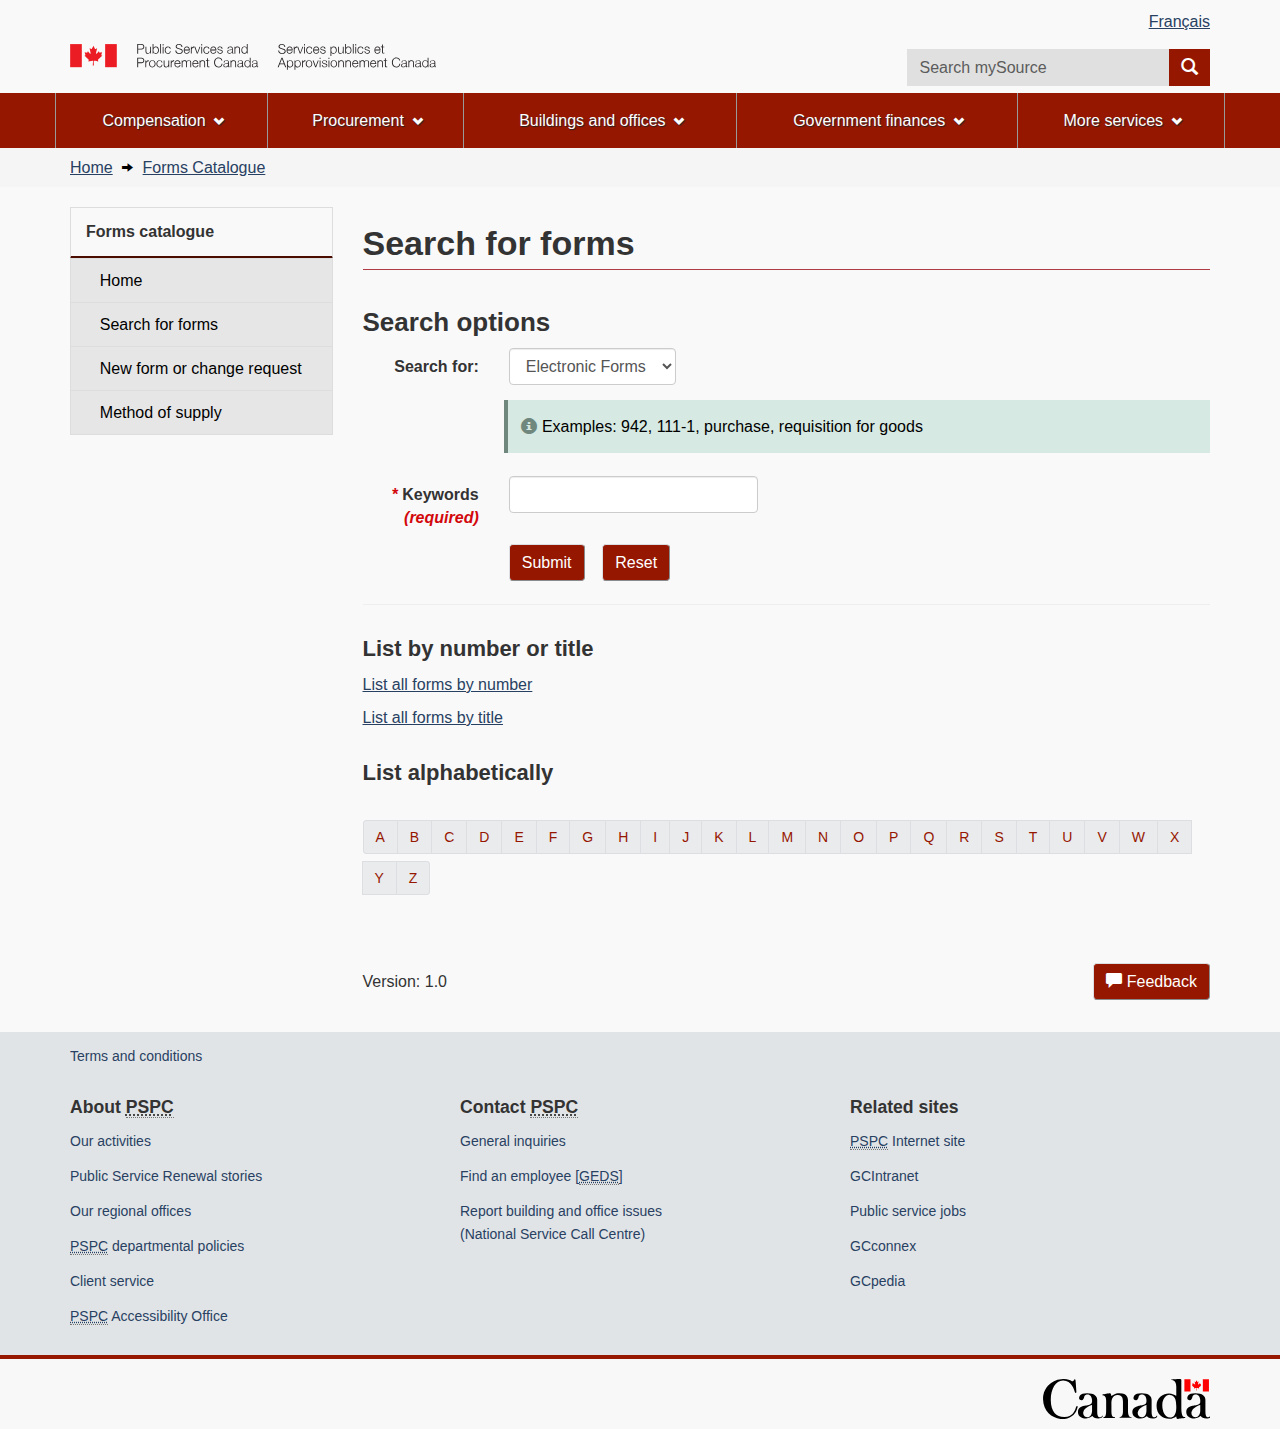
==== commit 2c4aee48: "Fixed ajax data fetch" ====
--- a/search_for_forms-e.html
+++ b/search_for_forms-e.html
@@ -35,7 +35,7 @@
 <link rel="stylesheet" href="./css/theme.min.css"/>
 <!--[if lt IE 9]>
 <link href="./assets/favicon.ico" rel="shortcut icon"/>
-<link rel="stylesheet" href="./css/ie8-wet-boew.min.css"/>
+<link rel="stylesheet" href="./css/wet-boew.min.css"/>
 <script src="http://ajax.googleapis.com/ajax/libs/jquery/1.11.1/jquery.min.js"></script>
 <script src="./js/ie8-wet-boew.min.js"></script>
 <link rel="stylesheet" href="./theme-tp-pw-publi-gcweb/css/ie8-theme-tp-pw-publi-gcweb.css"/><![endif]-->
@@ -149,7 +149,7 @@
 	<!-- End of banner_site-site_banner-eng.html / Fin De banner_site-site_banner-eng.html --> 
 	
 	<!-- Start of nav_mega-mega_nav-eng.html / D&eacute;but de nav_mega-mega_nav-eng.html -->
-	<nav role="navigation" id="wb-sm" class="wb-menu visible-md visible-lg" data-trgt="mb-pnl" data-ajax-fetch="./html5/includes/sitemenu-eng.html" typeof="SiteNavigationElement">
+	<nav role="navigation" id="wb-sm" class="wb-menu visible-md visible-lg" data-trgt="mb-pnl" data-ajax-fetch="./ajax/sitemenu-eng.html" typeof="SiteNavigationElement">
 		<h2 class="wb-inv">Topics menu</h2>
 		<div class="container visible-md visible-lg nvbar">
 			<div class="row">
@@ -377,7 +377,7 @@
 <!-- End of pied_site-site_footer-eng.html / Fin De pied_site-site_footer-eng.html --> 
 <script src="/forms_new/includes/piwik.js"></script> 
 <!-- Start of script-pied_site-site_footer.html / D&eacute;but de script-pied_site-site_footer.html --> 
-<!--[if gte IE 9 | !IE ]><!--> <script src="http://ajax.googleapis.com/ajax/libs/jquery/2.1.1/jquery.min.js"></script> <script src="./js/wet-boew.min.js"></script> <!--<![endif]--> 
+<!--[if gte IE 9 | !IE ]><!--> <script src="https://ajax.googleapis.com/ajax/libs/jquery/2.1.1/jquery.min.js"></script> <script src="./js/wet-boew.min.js"></script> <!--<![endif]--> 
 <!--[if lt IE 9]><script src="./js/ie8-wet-boew2.min.js"></script><![endif]--> 
 <!-- End of script-pied_site-site_footer.html / Fin De script-pied_site-site_footer.html --> 
 
